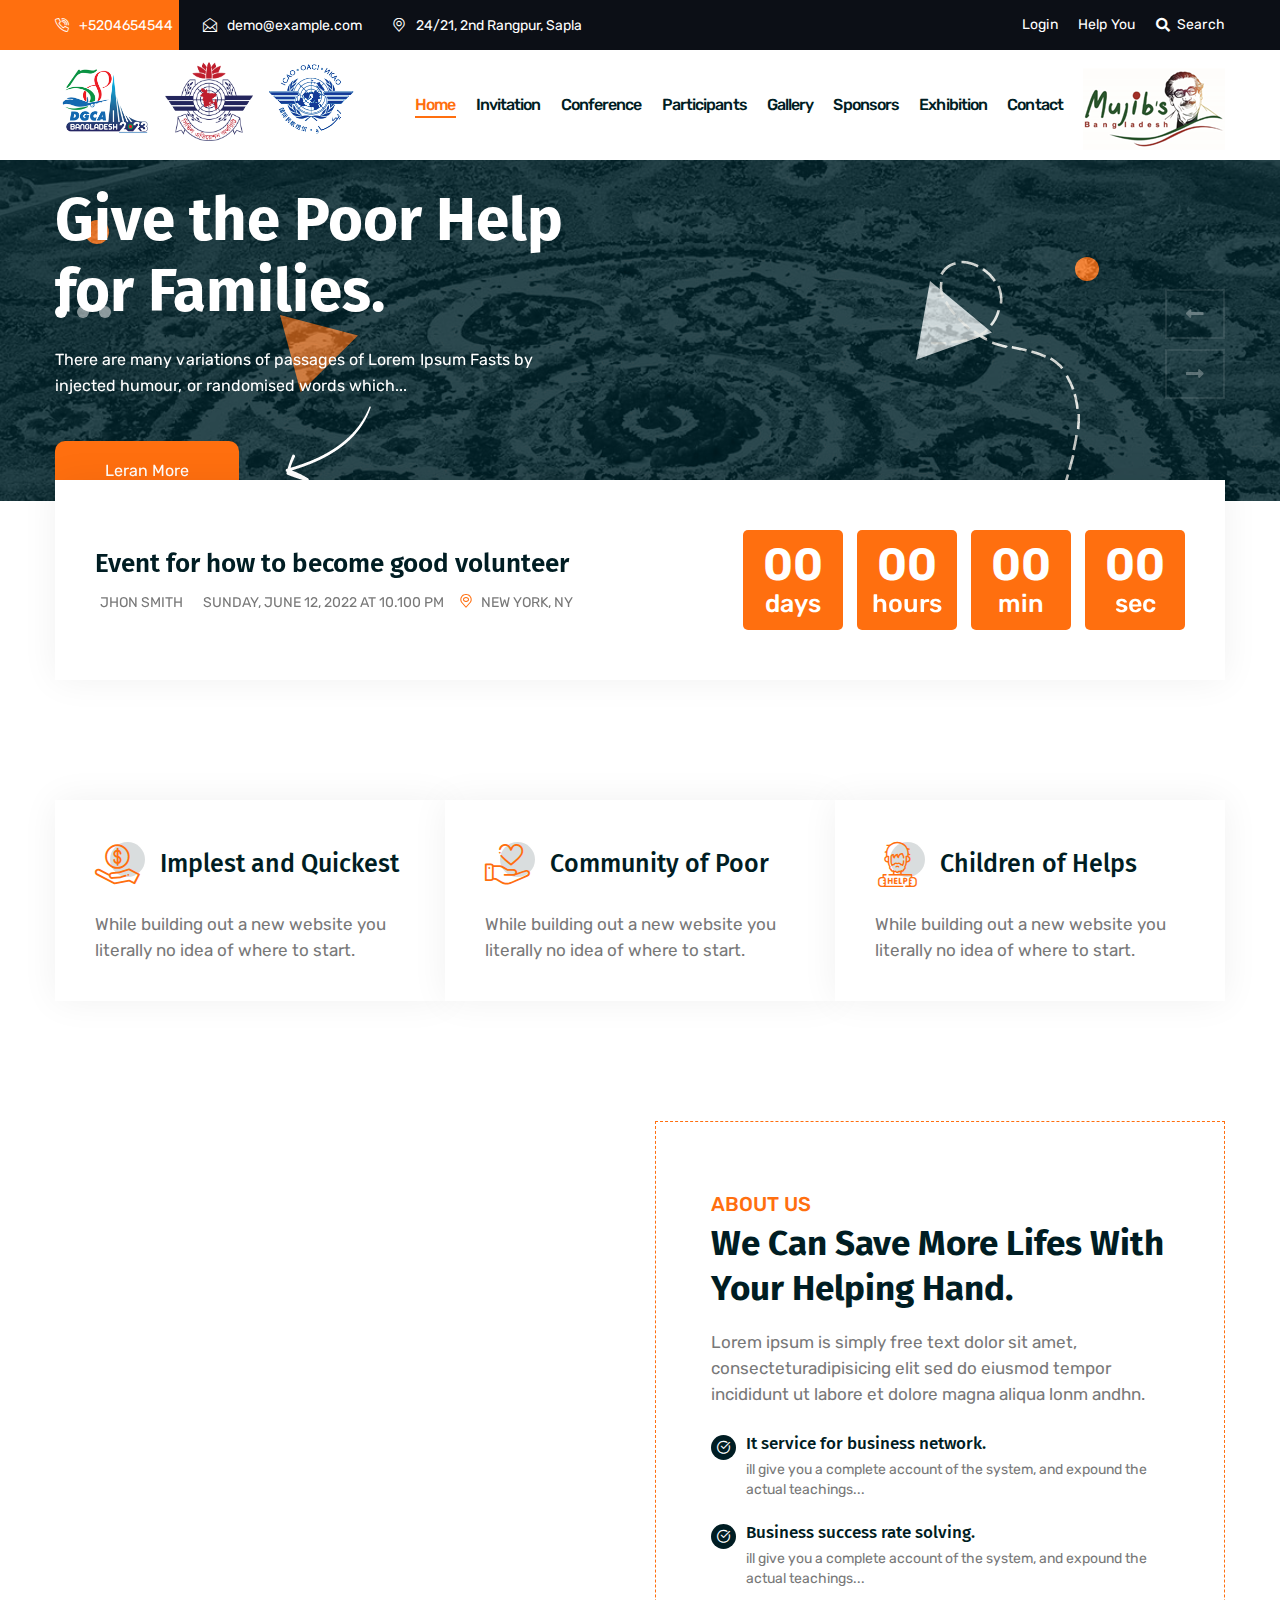
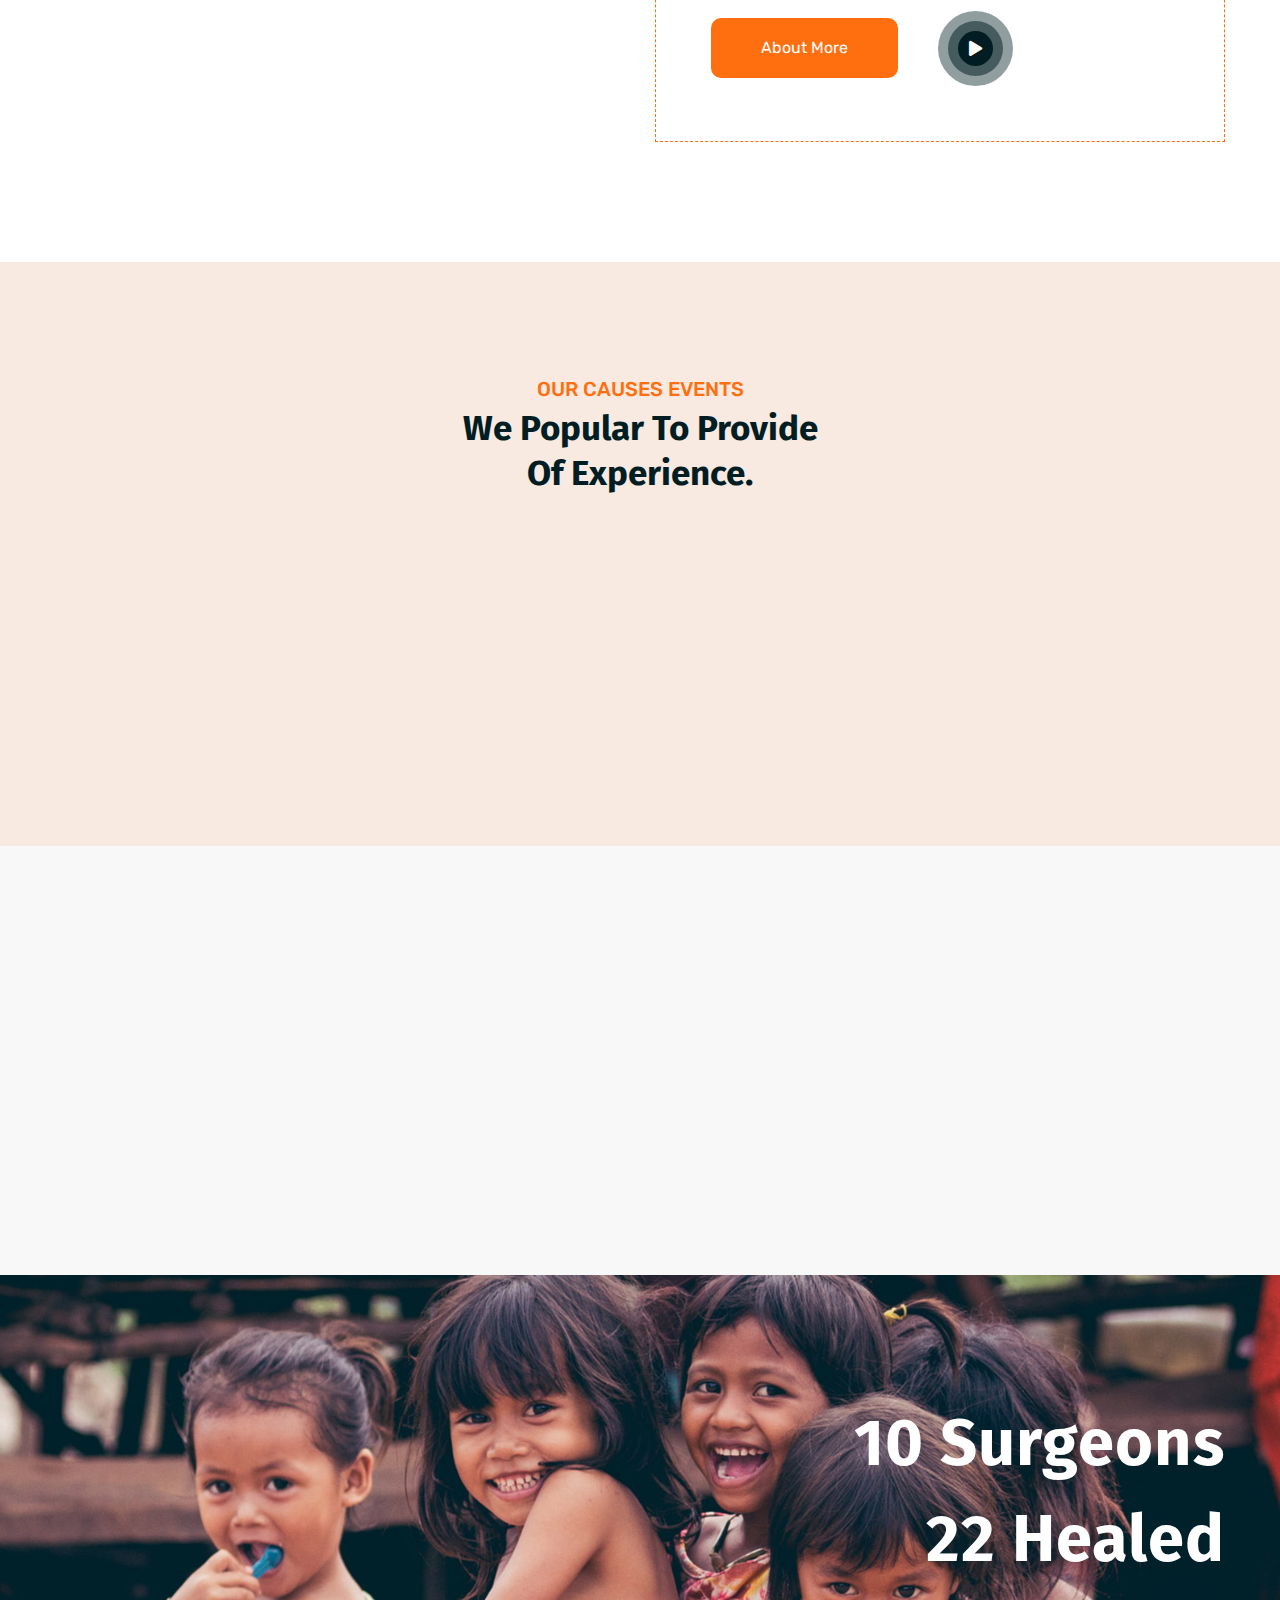
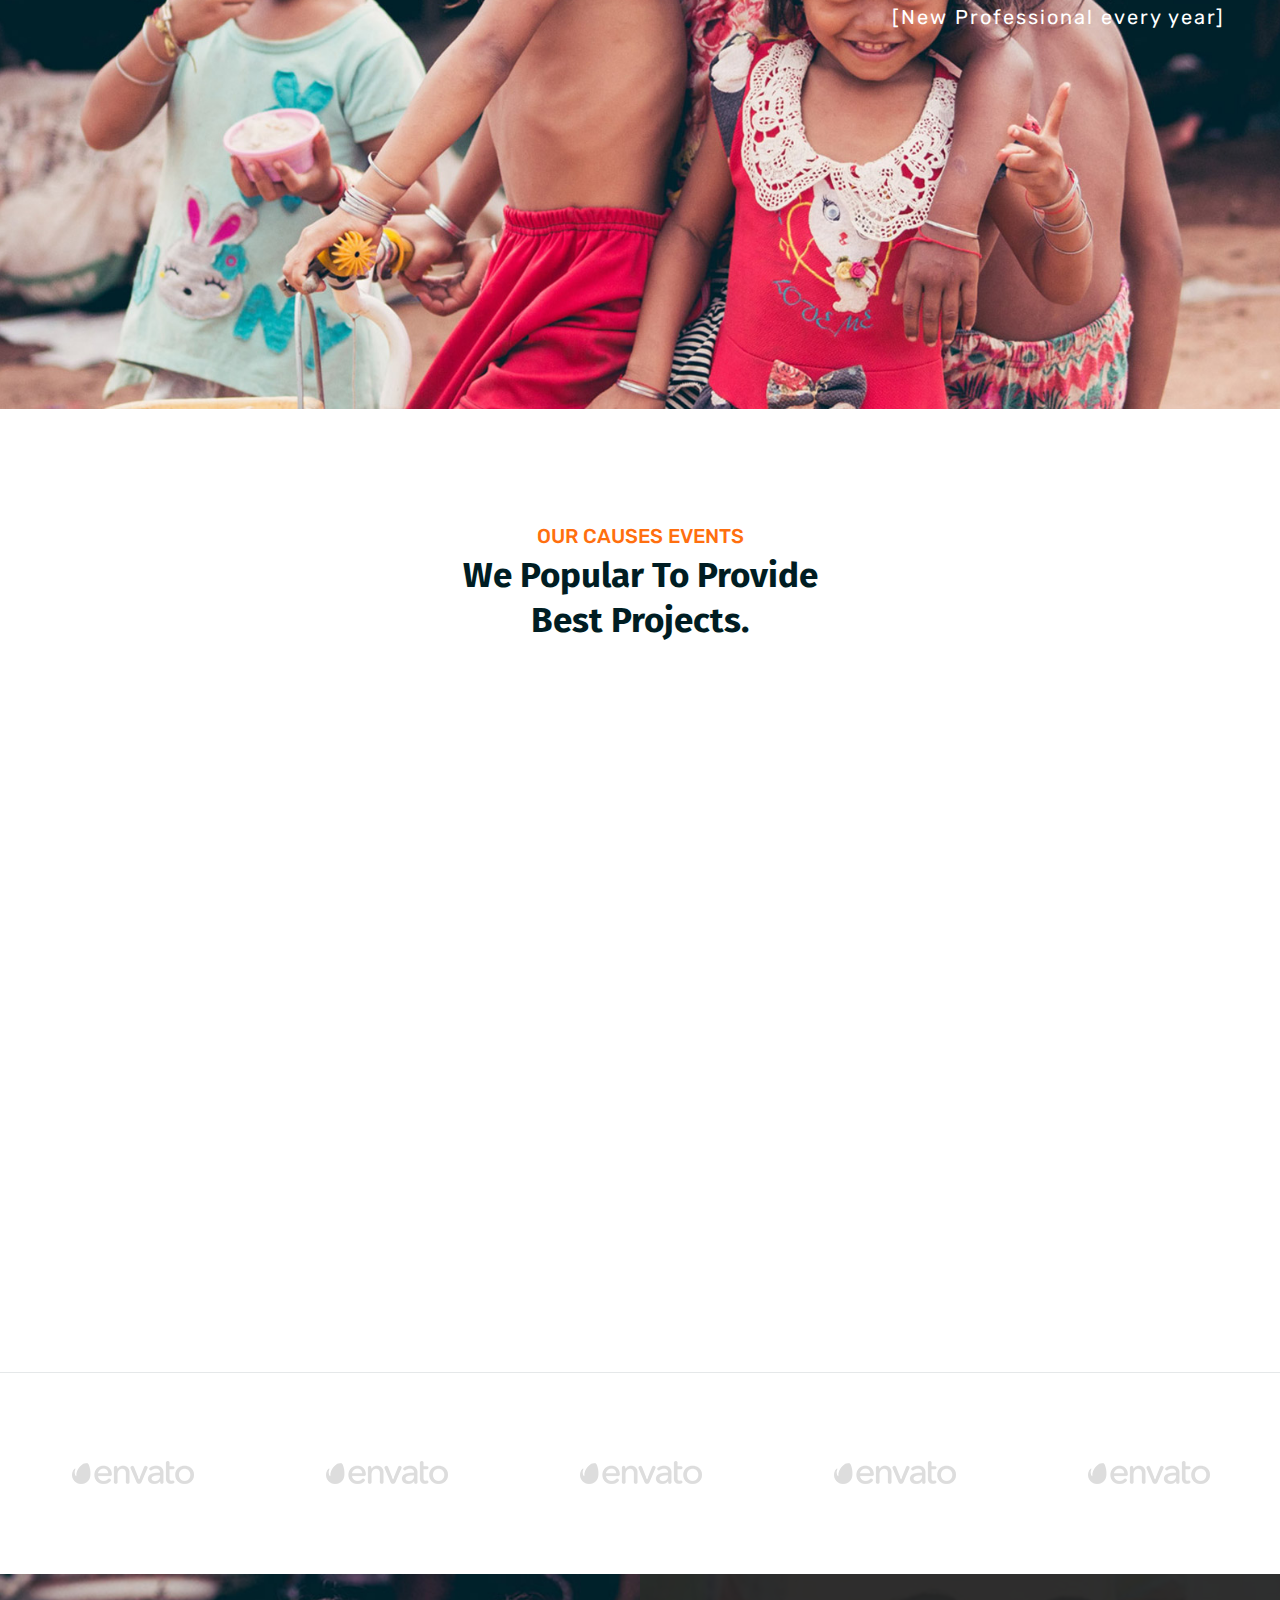
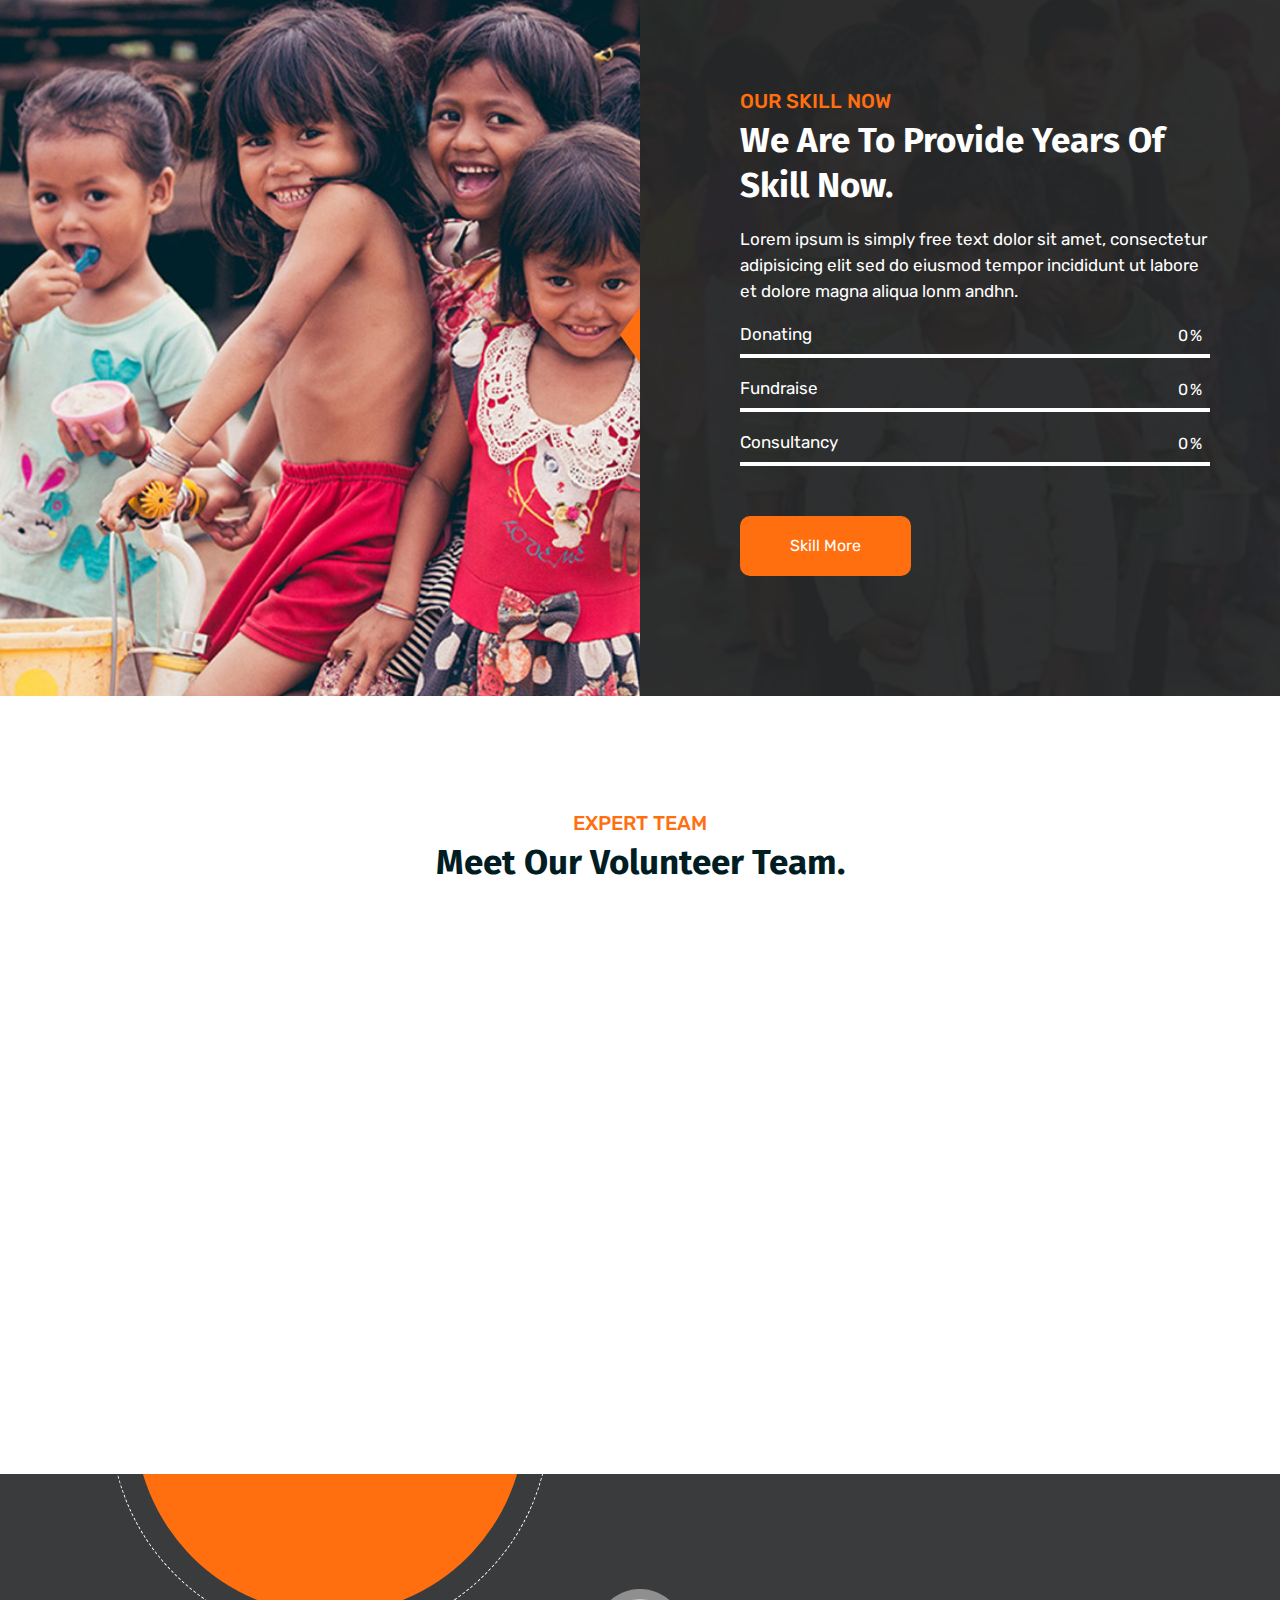
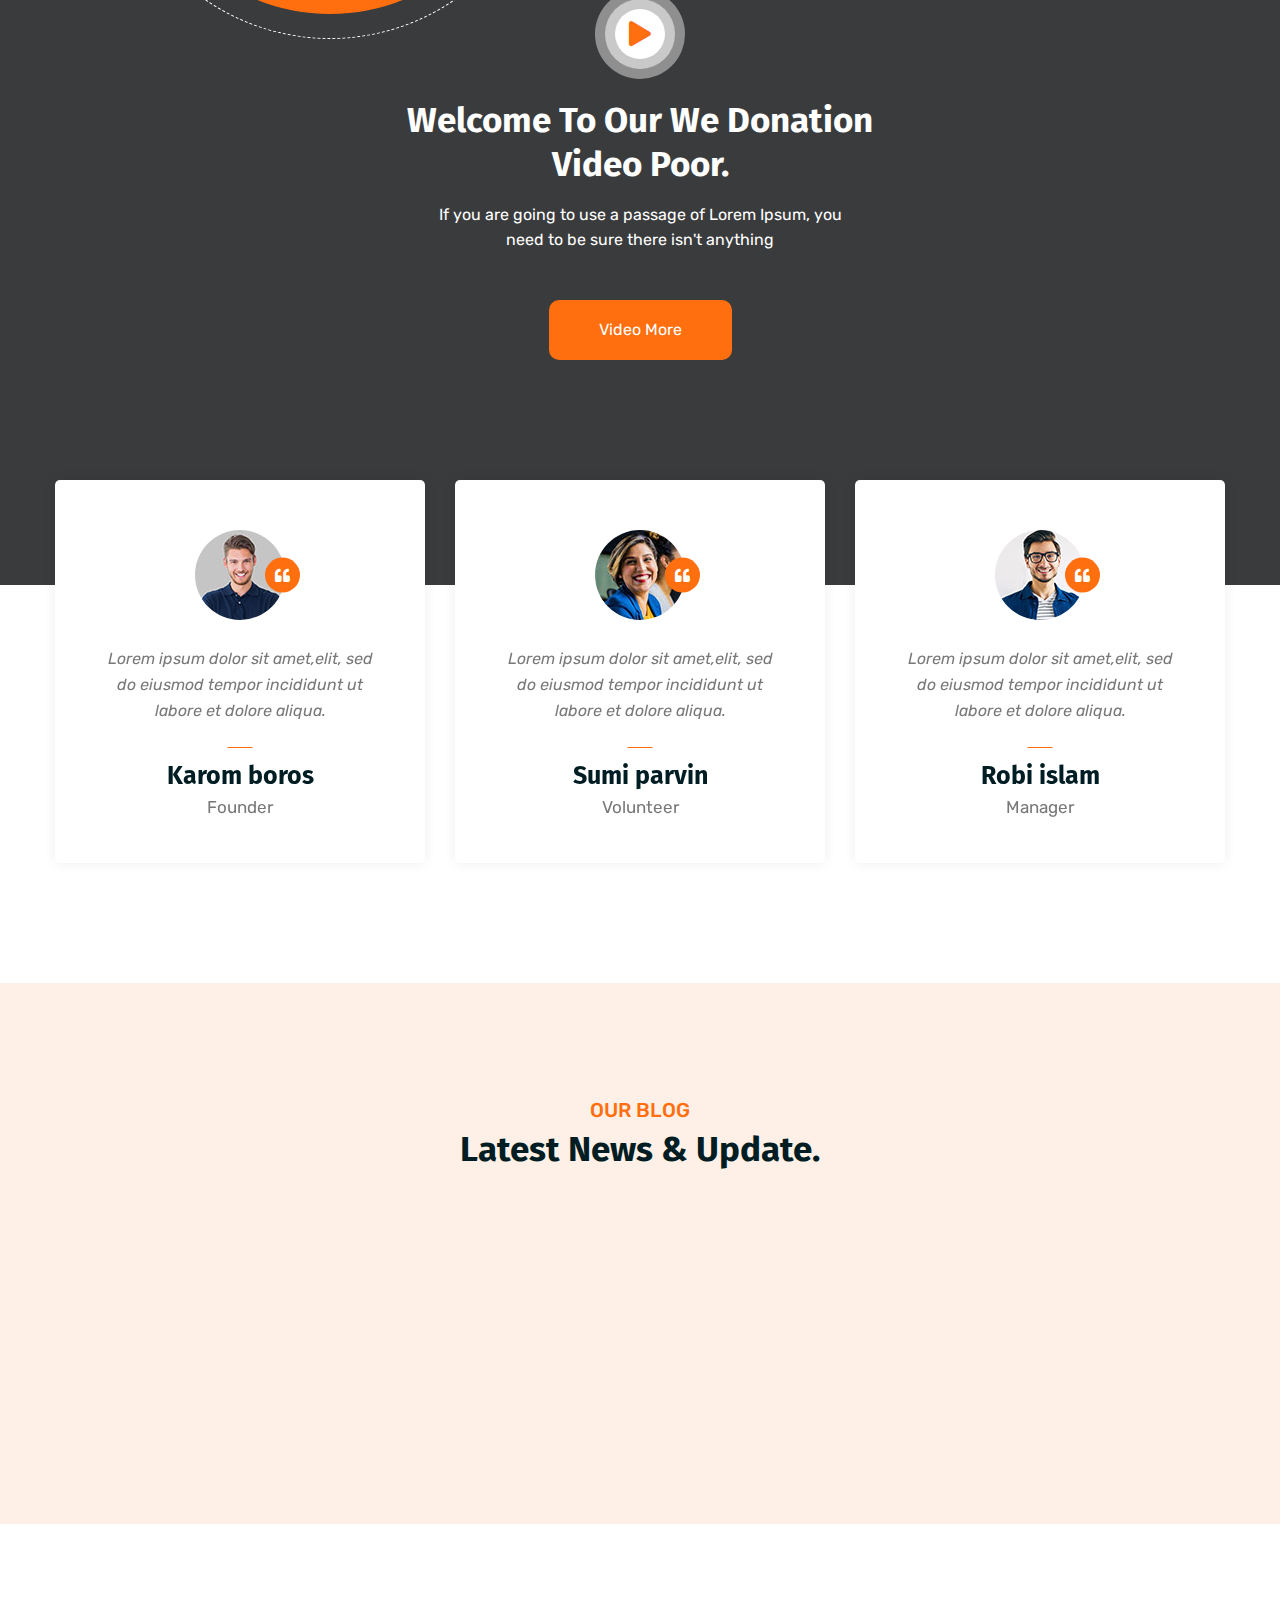
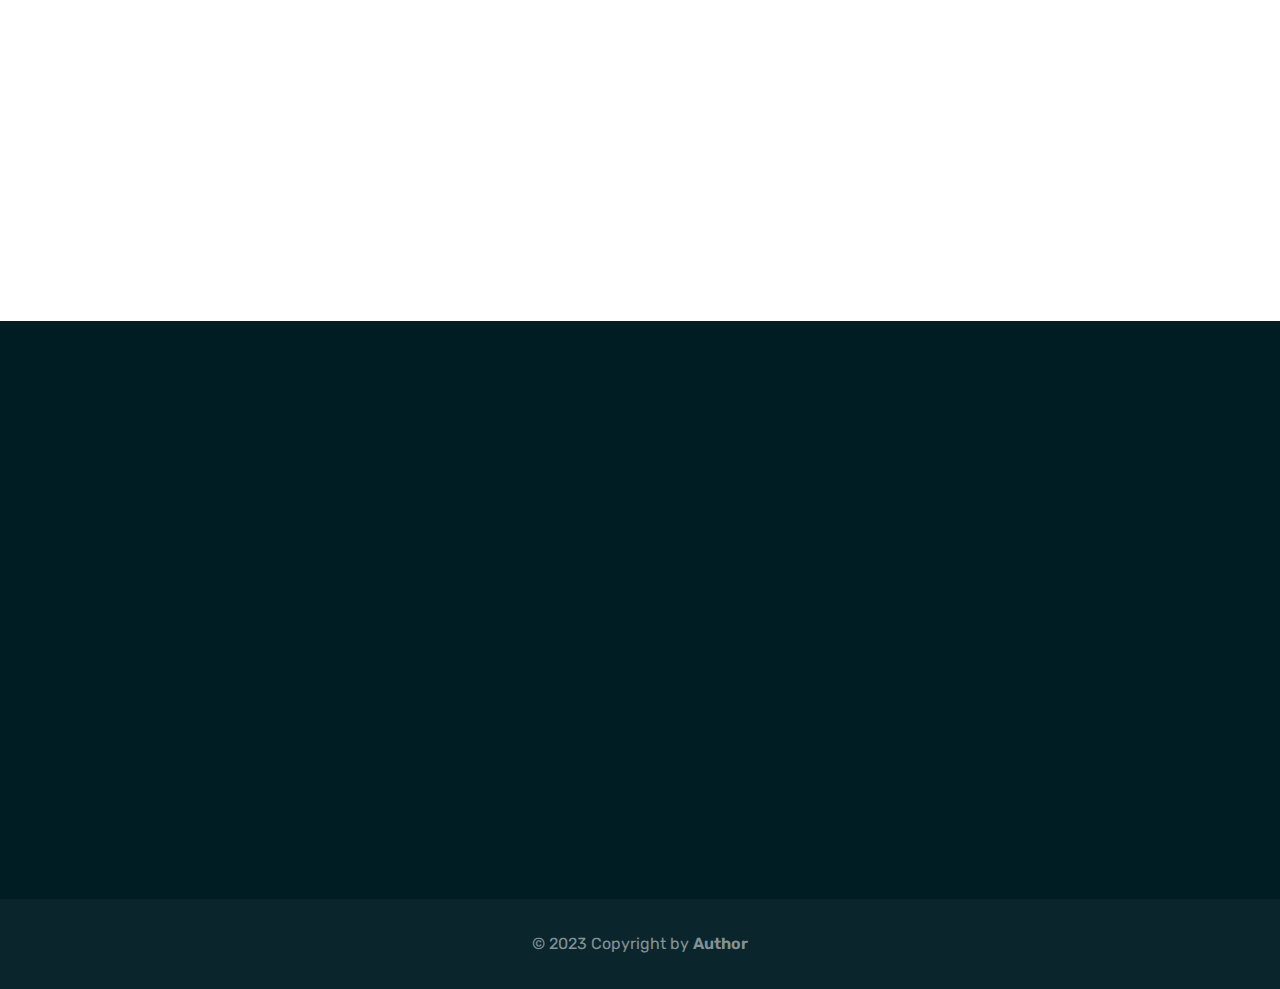
==== index.html @ b06b4f27 "this work is dgca57" ====
<!DOCTYPE html>
<html lang="en">

<head>
    <meta charset="UTF-8" />
    <meta name="viewport" content="width=device-width, initial-scale=1.0" />
    <title> New Template</title>
    <!-- favicons Icons -->
    <link rel="apple-touch-icon" sizes="180x180" href="assets/images/favicons/apple-touch-icon.png" />
    <link rel="icon" type="image/png" sizes="32x32" href="assets/images/favicons/favicon-32x32.png" />
    <link rel="icon" type="image/png" sizes="16x16" href="assets/images/favicons/favicon-16x16.png" />
    <link rel="manifest" href="assets/images/favicons/site.webmanifest" />
    <meta name="description" content="Sopot HTML Template For Charity" />

    <!-- fonts -->
    <link
        href="https://fonts.googleapis.com/css2?family=Rubik:ital,wght@0,300;0,400;0,500;0,600;0,700;0,800;0,900;1,300;1,400;1,500;1,600;1,700;1,800;1,900&display=swap"
        rel="stylesheet">

    <link
        href="https://fonts.googleapis.com/css2?family=Fira+Sans:ital,wght@0,100;0,200;0,300;0,400;0,500;0,600;0,700;0,800;0,900;1,100;1,200;1,300;1,400;1,500;1,600;1,700;1,800;1,900&display=swap"
        rel="stylesheet">

        

    <link rel="stylesheet" href="assets/vendors/bootstrap/css/bootstrap.min.css" />
    <link rel="stylesheet" href="assets/vendors/animate/animate.min.css" />
    <link rel="stylesheet" href="assets/vendors/animate/custom-animate.css" />
    <link rel="stylesheet" href="assets/vendors/fontawesome/css/all.min.css" />
    <link rel="stylesheet" href="assets/vendors/jarallax/jarallax.css" />
    <link rel="stylesheet" href="assets/vendors/jquery-magnific-popup/jquery.magnific-popup.css" />
    <link rel="stylesheet" href="assets/vendors/nouislider/nouislider.min.css" />
    <link rel="stylesheet" href="assets/vendors/nouislider/nouislider.pips.css" />
    <link rel="stylesheet" href="assets/vendors/odometer/odometer.min.css" />
    <link rel="stylesheet" href="assets/vendors/swiper/swiper.min.css" />
    <link rel="stylesheet" href="assets/vendors/sopot-icons/style.css">
    <link rel="stylesheet" href="assets/vendors/tiny-slider/tiny-slider.min.css" />
    <link rel="stylesheet" href="assets/vendors/reey-font/stylesheet.css" />
    <link rel="stylesheet" href="assets/vendors/owl-carousel/owl.carousel.min.css" />
    <link rel="stylesheet" href="assets/vendors/owl-carousel/owl.theme.default.min.css" />
    <link rel="stylesheet" href="assets/vendors/bxslider/jquery.bxslider.css" />
    <link rel="stylesheet" href="assets/vendors/bootstrap-select/css/bootstrap-select.min.css" />
    <link rel="stylesheet" href="assets/vendors/vegas/vegas.min.css" />
    <link rel="stylesheet" href="assets/vendors/jquery-ui/jquery-ui.css" />
    <link rel="stylesheet" href="assets/vendors/timepicker/timePicker.css" />

    <!-- template styles -->
    <link rel="stylesheet" href="assets/css/sopot.css" />
    <link rel="stylesheet" href="assets/css/sopot-responsive.css" />
</head>

<body>
    <div class="preloader">
        <img class="preloader__image" width="60" src="assets/images/loader.png" alt="" />
    </div>
    <!-- /.preloader -->
    <div class="page-wrapper">
        <header class="main-header clearfix">
            <div class="main-header__top clearfix">
                <div class="container clearfix">
                    <div class="main-header__top-inner clearfix">
                        <div class="main-header__top-left">
                            <ul class="list-unstyled main-header__top-address">
                                <li>
                                    <div class="icon">
                                        <span class="icon-call"></span>
                                    </div>
                                    <div class="text">
                                        <p><a href="tel:5204654544">+5204654544</a></p>
                                    </div>
                                </li>
                                <li>
                                    <div class="icon">
                                        <span class="icon-envelope"></span>
                                    </div>
                                    <div class="text">
                                        <p><a href="mailto:demo@example.com">demo@example.com</a></p>
                                    </div>
                                </li>
                                <li>
                                    <div class="icon">
                                        <span class="icon-place"></span>
                                    </div>
                                    <div class="text">
                                        <p>24/21, 2nd Rangpur, Sapla</p>
                                    </div>
                                </li>
                            </ul>
                        </div>
                        <div class="main-header__top-right">
                            <ul class="list-unstyled main-header__top-right-content">
                                <li><a href="#">Login</a></li>
                                <li><a href="#">Help You</a></li>
                                <li><a href="#" class="search-toggler"> <i class="fa fa-search"></i> Search</a></li>
                            </ul>
                        </div>
                    </div>
                </div>
            </div>
            <nav class="main-menu clearfix">
                <div class="container clearfix">
                    <div class="main-menu-wrapper clearfix">
                        <div class="main-menu-wrapper__left">
                            <div class="main-menu-wrapper__logo">
                                <a href="index.html"><img src="assets/images-2/logo/logo-dgca.png" alt=""></a>
                                <a href="index.html"><img src="assets/images-2/logo/caab-logo-dgca.png" alt=""></a>
                                <a href="index.html"><img src="assets/images-2/logo/icao-logo-dgca.png" alt=""></a>
                            </div>
                        </div>
                        <div class="main-menu-wrapper__right">
                            <div class="main-menu-wrapper__main-menu custom-menu-dgca">
                                <a href="#" class="mobile-nav__toggler"><i class="fa fa-bars"></i></a>
                                <ul class="main-menu__list">
                                    <li class="dropdown current">
                                        <a href="index.html">Home</a>
                                    </li>
                                    <li><a href="about.html">Invitation</a></li>
                                    <li class="dropdown">
                                        <a href="#">Conference</a>
                                        <ul>
                                            <li><a href="#">Conference Bulettin</a></li>
                                            <li><a href="#">Agenda</a></li>
                                            <li><a href="#">Order of Business</a></li>
                                            <li><a href="#">Discussion Paper</a>
                                                <ul>
                                                    <li><a href="#">Discussion Paper Template</a></li>
                                                    <li><a href="#">Discussion Paper Submission</a></li>
                                                    <li><a href="#">Others</a></li>
                                                </ul>
                                            </li>
                                            <li><a href="#">Information Paper</a></li>
                                            <li><a href="#">uidence on Preparation of Paper</a></li>
                                            <li><a href="#">Side Meeting</a></li>
                                            <li><a href="#">Conference Action Items</a></li>
                                            <li><a href="#">Final Report</a></li>
                                        </ul>
                                    </li>
                                    <li class="dropdown">
                                        <a href="#">Participants</a>
                                        <ul>
                                            <li><a href="#">Registration</a></li>
                                            <li><a href="#">Visa Information</a></li>
                                            <li><a href="#">Venue</a></li>
                                            <li><a href="#">Hotels</a></li>
                                            <li><a href="#">Airline and Ticket Discounts</a></li>
                                            <li><a href="#">Accompanying Person's Programme</a></li>
                                            <li><a href="#">Transportation Schedule</a></li>
                                            <li><a href="#">Excursion Day</a></li>
                                            <li><a href="#">About Bangladesh</a></li>
                                        </ul>
                                    </li>
                                    <li>
                                        <a href="events.html">Gallery</a>
                                    </li>
                                    <li class="dropdown">
                                        <a href="#">Sponsors</a>
                                        <ul>
                                            <li><a href="#">Sponsorship Benefits</a></li>
                                            <li><a href="#">Acknowledgement</a></li>
                                        </ul>
                                    </li>
                                    <li class="dropdown">
                                        <a href="#">Exhibition</a>
                                        <ul>
                                            <li><a href="#">Vendor Agreement</a></li>
                                            <li><a href="#">Exhibition Services</a></li>
                                            <li><a href="#">Acknowledgement</a></li>
                                            <li><a href="#">Updated Floor Plan</a></li>
                                        </ul>
                                    </li>
                                    <li><a href="contact.html">Contact</a></li>
                                </ul>
                            </div>
                            <a href="#"><img src="assets/images-2/logo/mujib_100-142X100.png" alt="Mujib-Image"></a>
                            <!-- <a href="donate-now.html" class="thm-btn main-header__btn">Donate Now</a> -->
                        </div>
                    </div>
                </div>
            </nav>
        </header>

        <div class="stricky-header stricked-menu main-menu">
            <div class="sticky-header__content"></div><!-- /.sticky-header__content -->
        </div><!-- /.stricky-header -->

        <!--Main Slider Start-->
        <section class="main-slider">
            <div class="swiper-container thm-swiper__slider" data-swiper-options='{"slidesPerView": 1, "loop": true,
                "effect": "fade",
                "pagination": {
                    "el": "#main-slider-pagination",
                    "type": "bullets",
                    "clickable": true
                },
                "navigation": {
                    "nextEl": "#main-slider__swiper-button-next",
                    "prevEl": "#main-slider__swiper-button-prev"
                },
                "autoplay": {
                    "delay": 5000
                }}'>

                <div class="swiper-wrapper">

                    <!--Start Swiper Slide Single-->
                    <div class="swiper-slide">
                        <!-- <div class="image-layer"
                            style="background-image: url(assets/images/backgrounds/main-slider-1-1.jpg);">
                        </div> -->
                        <div class="image-layer"
                            style="background-image: url(assets/images-2/backgrounds/sbg1.jpg);">
                        </div>
                        <div class="main-slider-shape-1"></div>
                        <div class="main-slider-shape-2"></div>
                        <div class="main-slider-shape-3 zoominout"></div>
                        <div class="main-slider-shape-4 zoominout-2"></div>
                        <div class="main-slider-shape-5">
                            <img src="assets/images/shapes/main-slider-shape-5.png" alt="">
                        </div>
                        <div class="container">
                            <div class="row">
                                <div class="col-xl-7">
                                    <div class="main-slider__content">
                                        <h2>Give the <span>Poor</span> Help <br> for Families.</h2>
                                        <p>There are many variations of passages of Lorem Ipsum Fasts by <br> injected
                                            humour, or randomised words which... </p>
                                        <a href="about.html" class="thm-btn main-slider__btn">Leran More</a>
                                        <div class="main-slider-arrow">
                                            <img src="assets/images/shapes/main-slider-shape-1.png" class="float-bob-x"
                                                alt="">
                                        </div>
                                    </div>
                                </div>
                            </div>
                        </div>
                    </div>
                    <!--End Swiper Slide Single-->

                    <!--Start Swiper Slide Single-->
                    <div class="swiper-slide">
                        <!-- <div class="image-layer"
                            style="background-image: url(assets/images/backgrounds/main-slider-1-2.jpg);">
                        </div> -->
                        <div class="image-layer"
                            style="background-image: url(assets/images-2/backgrounds/sbg2.jpg);">
                        </div>
                        <div class="main-slider-shape-1"></div>
                        <div class="main-slider-shape-2"></div>
                        <div class="main-slider-shape-3 zoominout"></div>
                        <div class="main-slider-shape-4 zoominout-2"></div>
                        <div class="main-slider-shape-5">
                            <img src="assets/images/shapes/main-slider-shape-5.png" alt="">
                        </div>
                        <div class="container">
                            <div class="row">
                                <div class="col-xl-7">
                                    <div class="main-slider__content">
                                        <h2>Lets <span>Chenge</span> The World <br> With Humanity.</h2>
                                        <p>There are many variations of passages of Lorem Ipsum Fasts by <br> injected
                                            humour, or randomised words which... </p>
                                        <a href="about.html" class="thm-btn main-slider__btn">Leran More</a>
                                        <div class="main-slider-arrow">
                                            <img src="assets/images/shapes/main-slider-shape-1.png" class="float-bob-x"
                                                alt="">
                                        </div>
                                    </div>
                                </div>
                            </div>
                        </div>
                    </div>
                    <!--End Swiper Slide Single-->

                    <!--Start Swiper Slide Single-->
                    <div class="swiper-slide">
                        <!-- <div class="image-layer"
                            style="background-image: url(assets/images/backgrounds/main-slider-1-3.jpg);">
                        </div> -->
                        <div class="image-layer"
                            style="background-image: url(assets/images-2/backgrounds/sbg3.jpg);">
                        </div>
                        <div class="main-slider-shape-1"></div>
                        <div class="main-slider-shape-2"></div>
                        <div class="main-slider-shape-3 zoominout"></div>
                        <div class="main-slider-shape-4 zoominout-2"></div>
                        <div class="main-slider-shape-5">
                            <img src="assets/images/shapes/main-slider-shape-5.png" alt="">
                        </div>
                        <div class="container">
                            <div class="row">
                                <div class="col-xl-7">
                                    <div class="main-slider__content">
                                        <h2>Give the <span>Poor</span> Help <br> for Families.</h2>
                                        <p>There are many variations of passages of Lorem Ipsum Fasts by <br> injected
                                            humour, or randomised words which... </p>
                                        <a href="about.html" class="thm-btn main-slider__btn">Leran More</a>
                                        <div class="main-slider-arrow">
                                            <img src="assets/images/shapes/main-slider-shape-1.png" class="float-bob-x"
                                                alt="">
                                        </div>
                                    </div>
                                </div>
                            </div>
                        </div>
                    </div>
                    <!--End Swiper Slide Single-->

                </div>

                <div class="swiper-pagination" id="main-slider-pagination"></div>

                <div class="main-slider__nav">
                    <div class="swiper-button-prev" id="main-slider__swiper-button-next">
                        <i class="fa fa-long-arrow-alt-left"></i>
                    </div>
                    <div class="swiper-button-next" id="main-slider__swiper-button-prev">
                        <i class="fa fa-long-arrow-alt-right"></i>
                    </div>
                </div>

            </div>
        </section>
        <!--Main Slider End-->


        <!--Up Comming Events Start-->
        <section class="up-comming-events">
            <div class="container">
                <div class="row">
                    <div class="col-xl-12">
                        <div class="up-comming-events__inner wow fadeInUp" data-wow-delay="100ms">
                            <div class="row">
                                <div class="col-xl-6">
                                    <div class="up-comming-events__left">
                                        <div class="up-comming-events__content">
                                            <h3 class="up-comming-events__title">Event for how to become good volunteer
                                            </h3>
                                            <ul class="list-unstyled up-comming-events__details">
                                                <li>
                                                    <p> <span class="icon-user"></span> Jhon Smith</p>
                                                </li>
                                                <li>
                                                    <p> <span class="icon-calendar-1"></span> Sunday, June 12, 2022 at
                                                        10.100 pm
                                                    </p>
                                                </li>
                                                <li>
                                                    <p> <span class="icon-place"></span> New York, NY</p>
                                                </li>
                                            </ul>
                                        </div>
                                    </div>
                                </div>
                                <div class="col-xl-6">
                                    <div class="up-comming-events__right">
                                        <div class="timer-box">
                                            <div class="countdown-timer">
                                                <div class="default-coundown">
                                                    <div class="box">
                                                        <div class="countdown time-countdown-two"
                                                            data-countdown-time="2023/03/01">
                                                        </div>
                                                    </div>
                                                </div>
                                            </div>
                                        </div>
                                    </div>
                                </div>
                            </div>
                        </div>
                    </div>
                </div>
            </div>
        </section>
        <!--Up Comming Events End-->

        <!--Feature One Start-->
        <section class="feature-one">
            <div class="container">
                <div class="row">

                    <div class="col-xl-4 col-lg-4 wow fadeInLeft" data-wow-delay="100ms">
                        <!--Feature One Single-->
                        <div class="feature-one__single">
                            <div class="feature-one__top">
                                <div class="feature-one__icon">
                                    <span class="icon-donation-1"></span>
                                </div>
                                <h3 class="feature-one__title"><a href="about.html">Implest and Quickest</a></h3>
                            </div>
                            <p class="feature-one__text">While building out a new website you
                                literally no idea of where to start.</p>
                        </div>
                    </div>

                    <div class="col-xl-4 col-lg-4 wow fadeInUp" data-wow-delay="200ms">
                        <!--Feature One Single-->
                        <div class="feature-one__single">
                            <div class="feature-one__top">
                                <div class="feature-one__icon">
                                    <span class="icon-heart"></span>
                                </div>
                                <h3 class="feature-one__title"><a href="about.html">Community of Poor</a></h3>
                            </div>
                            <p class="feature-one__text">While building out a new website you
                                literally no idea of where to start.</p>
                        </div>
                    </div>

                    <div class="col-xl-4 col-lg-4 wow fadeInRight" data-wow-delay="300ms">
                        <!--Feature One Single-->
                        <div class="feature-one__single">
                            <div class="feature-one__top">
                                <div class="feature-one__icon">
                                    <span class="icon-help"></span>
                                </div>
                                <h3 class="feature-one__title"><a href="about.html">Children of Helps</a></h3>
                            </div>
                            <p class="feature-one__text">While building out a new website you
                                literally no idea of where to start.</p>
                        </div>
                    </div>

                </div>
            </div>
        </section>
        <!--Feature One Start-->

        <!--About One Start-->
        <section class="about-one">
            <div class="container">
                <div class="row">
                    <div class="col-xl-6">
                        <div class="about-one__left wow slideInLeft" data-wow-delay="100ms" data-wow-duration="2500ms">
                            <div class="about-one__img-box">
                                <div class="about-one__img">
                                    <img src="assets/images/resources/about-one-img-1.jpg" alt="">
                                </div>
                                <div class="about-one__small-img wow zoomIn animated animated" data-wow-delay="500ms"
                                    data-wow-duration="2500ms">
                                    <img src="assets/images/resources/about-one-small-img.jpg" alt="">
                                </div>
                            </div>
                        </div>
                    </div>
                    <div class="col-xl-6">
                        <div class="about-one__right">
                            <div class="about-one__right-content">
                                <div class="section-title text-left">
                                    <span class="section-title__tagline">About Us</span>
                                    <h2 class="section-title__title">We Can Save More Lifes With Your Helping Hand.</h2>
                                </div>
                                <p class="about-one__text">Lorem ipsum is simply free text dolor sit amet,
                                    consecteturadipisicing elit sed do eiusmod tempor incididunt ut labore et dolore
                                    magna aliqua lonm andhn.</p>
                                <ul class="list-unstyled about-one__points">
                                    <li>
                                        <div class="icon">
                                            <span class="icon-comment"></span>
                                        </div>
                                        <div class="text">
                                            <h4>It service for business network.</h4>
                                            <p>ill give you a complete account of the system, and
                                                expound the actual teachings...</p>
                                        </div>
                                    </li>
                                    <li>
                                        <div class="icon">
                                            <span class="icon-comment"></span>
                                        </div>
                                        <div class="text">
                                            <h4>Business success rate solving.</h4>
                                            <p>ill give you a complete account of the system, and
                                                expound the actual teachings...</p>
                                        </div>
                                    </li>
                                </ul>
                                <div class="about-one__bottom-video-box">
                                    <div class="about-one__btn-box">
                                        <a href="about.html" class="thm-btn about-one__btn">About More</a>
                                    </div>
                                    <div class="about-one__video-link">
                                        <a href="https://www.youtube.com/watch?v=Get7rqXYrbQ" class="video-popup">
                                            <div class="about-one__video-icon">
                                                <span class="fa fa-play"></span>
                                                <i class="ripple"></i>
                                            </div>
                                        </a>
                                    </div>
                                </div>
                            </div>
                        </div>
                    </div>
                </div>
            </div>
        </section>
        <!--About One End-->

        <!--Causes One Start-->
        <section class="causes-one">
            <div class="container">
                <div class="section-title text-center">
                    <span class="section-title__tagline">Our Causes Events</span>
                    <h2 class="section-title__title">We Popular To Provide <br> Of Experience.</h2>
                </div>
                <div class="row">

                    <div class="col-xl-4 col-lg-4 wow fadeInUp" data-wow-delay="100ms">
                        <!--Causes One Single-->
                        <div class="causes-one__single">
                            <div class="causes-one__img">
                                <img src="assets/images/resources/causes-1-1.jpg" alt="">
                            </div>
                            <div class="causes-one__content-box">
                                <div class="causes-one__donate-btn-box">
                                    <a href="donate-now.html" class="thm-btn causes-one__donate-btn">Donate Now</a>
                                </div>
                                <div class="causes-one__content">
                                    <h3 class="causes-one__title"><a href="donation-details.html">Give African Child a
                                            Good Education.</a>
                                    </h3>
                                    <div class="causes-one__progress">
                                        <div class="bar">
                                            <div class="bar-inner count-bar" data-percent="75%">
                                                <div class="count-text">75%</div>
                                            </div>
                                        </div>
                                        <div class="causes-one__goals">
                                            <p><span>$25,270</span> Raised</p>
                                            <p><span>$30,000</span> Goal</p>
                                        </div>
                                    </div>
                                    <div class="causes-one__btn-box">
                                        <a href="donation-details.html" class="causes-one__read-more">Read More <span
                                                class="icon-plus-sign"></span></a>
                                    </div>
                                </div>
                                <div class="causes-one__bottom">
                                    <ul class="list-unstyled causes-one__list">
                                        <li>
                                            <div class="icon">
                                                <span class="icon-calendar"></span>
                                            </div>
                                            <div class="text">
                                                <p>25 Mar 2022</p>
                                            </div>
                                        </li>
                                        <li>
                                            <div class="icon">
                                                <span class="icon-back-in-time"></span>
                                            </div>
                                            <div class="text">
                                                <p>04:00 am / 06:00 am</p>
                                            </div>
                                        </li>
                                    </ul>
                                </div>
                            </div>
                        </div>
                    </div>

                    <div class="col-xl-4 col-lg-4 wow fadeInUp" data-wow-delay="200ms">
                        <!--Causes One Single-->
                        <div class="causes-one__single">
                            <div class="causes-one__img">
                                <img src="assets/images/resources/causes-1-2.jpg" alt="">
                            </div>
                            <div class="causes-one__content-box">
                                <div class="causes-one__donate-btn-box">
                                    <a href="donate-now.html" class="thm-btn causes-one__donate-btn">Donate Now</a>
                                </div>
                                <div class="causes-one__content">
                                    <h3 class="causes-one__title"><a href="donation-details.html">Raise Hand To The Poor
                                            Children Education.</a>
                                    </h3>
                                    <div class="causes-one__progress">
                                        <div class="bar">
                                            <div class="bar-inner count-bar" data-percent="65%">
                                                <div class="count-text">65%</div>
                                            </div>
                                        </div>
                                        <div class="causes-one__goals">
                                            <p><span>$25,270</span> Raised</p>
                                            <p><span>$30,000</span> Goal</p>
                                        </div>
                                    </div>
                                    <div class="causes-one__btn-box">
                                        <a href="donation-details.html" class="causes-one__read-more">Read More <span
                                                class="icon-plus-sign"></span></a>
                                    </div>
                                </div>
                                <div class="causes-one__bottom">
                                    <ul class="list-unstyled causes-one__list">
                                        <li>
                                            <div class="icon">
                                                <span class="icon-calendar"></span>
                                            </div>
                                            <div class="text">
                                                <p>25 Mar 2022</p>
                                            </div>
                                        </li>
                                        <li>
                                            <div class="icon">
                                                <span class="icon-back-in-time"></span>
                                            </div>
                                            <div class="text">
                                                <p>04:00 am / 06:00 am</p>
                                            </div>
                                        </li>
                                    </ul>
                                </div>
                            </div>
                        </div>
                    </div>

                    <div class="col-xl-4 col-lg-4 wow fadeInUp" data-wow-delay="300ms">
                        <!--Causes One Single-->
                        <div class="causes-one__single">
                            <div class="causes-one__img">
                                <img src="assets/images/resources/causes-1-3.jpg" alt="">
                            </div>
                            <div class="causes-one__content-box">
                                <div class="causes-one__donate-btn-box">
                                    <a href="donate-now.html" class="thm-btn causes-one__donate-btn">Donate Now</a>
                                </div>
                                <div class="causes-one__content">
                                    <h3 class="causes-one__title"><a href="donation-details.html">Children Education
                                            Needs For Change The World.</a>
                                    </h3>
                                    <div class="causes-one__progress">
                                        <div class="bar">
                                            <div class="bar-inner count-bar" data-percent="85%">
                                                <div class="count-text">85%</div>
                                            </div>
                                        </div>
                                        <div class="causes-one__goals">
                                            <p><span>$25,270</span> Raised</p>
                                            <p><span>$30,000</span> Goal</p>
                                        </div>
                                    </div>
                                    <div class="causes-one__btn-box">
                                        <a href="donation-details.html" class="causes-one__read-more">Read More <span
                                                class="icon-plus-sign"></span></a>
                                    </div>
                                </div>
                                <div class="causes-one__bottom">
                                    <ul class="list-unstyled causes-one__list">
                                        <li>
                                            <div class="icon">
                                                <span class="icon-calendar"></span>
                                            </div>
                                            <div class="text">
                                                <p>25 Mar 2022</p>
                                            </div>
                                        </li>
                                        <li>
                                            <div class="icon">
                                                <span class="icon-back-in-time"></span>
                                            </div>
                                            <div class="text">
                                                <p>04:00 am / 06:00 am</p>
                                            </div>
                                        </li>
                                    </ul>
                                </div>
                            </div>
                        </div>
                    </div>

                </div>
            </div>
        </section>
        <!--Causes One End-->


        <!--Support Us Start-->
        <section class="support-us">
            <div class="support-us-bg" style="background-image: url(assets/images/backgrounds/support-us-bg.jpg);">
            </div>
            <div class="container">
                <div class="row">
                    <div class="col-xl-6 col-lg-7">
                        <div class="support-us__left wow slideInLeft" data-wow-delay="100ms" data-wow-duration="2500ms">
                            <div class="support-us__content-box">
                                <h3 class="support-us__title">Support Us</h3>
                                <p class="support-us__text">Lorem ipsum dolor sit amet, consectetur nod adipisicing elit
                                    sed do eiusmod tempor</p>
                                <form id="support-us__donate-form" name="donate_form" action="#" method="post">
                                    <div class="custon-box">
                                        <input type="text" id="donate-amount-5" placeholder="Custom"
                                            name="donate-amount" />
                                        <div class="icon"><i class="fa fa-dollar-sign" aria-hidden="true"></i></div>
                                    </div>
                                    <ul class="list-unstyled support-us__donate-form-select-box">
                                        <li>
                                            <input type="radio" id="donate-amount-1" name="donate-amount" />
                                            <label for="donate-amount-1" data-amount="25">$25</label>
                                        </li>
                                        <li>
                                            <input type="radio" id="donate-amount-2" name="donate-amount"
                                                checked="checked" />
                                            <label for="donate-amount-2" data-amount="50">$50</label>
                                        </li>
                                        <li>
                                            <input type="radio" id="donate-amount-3" name="donate-amount" />
                                            <label for="donate-amount-3" data-amount="100">$100</label>
                                        </li>
                                        <li>
                                            <input type="radio" id="donate-amount-4" name="donate-amount" />
                                            <label for="donate-amount-4" data-amount="500">$500</label>
                                        </li>
                                    </ul>
                                    <div class="support-us-button-box text-center">
                                        <button class="thm-btn support-us__btn" type="submit">Donate Now</button>
                                    </div>
                                </form>
                            </div>
                        </div>
                    </div>
                    <div class="col-xl-6 col-lg-5">
                        <div class="support-us__right">
                            <div class="support-us__right-content">
                                <h3 class="support-us__right-content-title">10 Surgeons <br> 22 Healed</h3>
                                <p class="support-us__right-content-text">[New Professional every year]</p>
                            </div>
                        </div>
                    </div>
                </div>
            </div>
        </section>
        <!--Support Us End-->

        <!--Project One Start-->
        <section class="project-one">
            <div class="container">
                <div class="section-title text-center">
                    <span class="section-title__tagline">Our Causes Events</span>
                    <h2 class="section-title__title">We Popular To Provide <br> Best Projects.</h2>
                </div>
                <div class="row">
                    <div class="col-xl-4 col-lg-4 col-md-12 wow fadeInUp" data-wow-delay="100ms">
                        <!--Project One Single-->
                        <div class="project-one__single">
                            <div class="project-one__img">
                                <img src="assets/images/project/project-1-1.jpg" alt="">
                                <div class="project-one__content">
                                    <p class="project-one__sub-title">Our Best Projects</p>
                                    <h3 class="project-one__title"><a href="project-details.html">Event of Shares</a>
                                    </h3>
                                </div>
                            </div>
                        </div>
                    </div>
                    <div class="col-xl-4 col-lg-4 col-md-6 wow fadeInUp" data-wow-delay="200ms">
                        <!--Project One Single-->
                        <div class="project-one__single">
                            <div class="project-one__img">
                                <img src="assets/images/project/project-1-2.jpg" alt="">
                                <div class="project-one__content">
                                    <p class="project-one__sub-title">Our Best Projects</p>
                                    <h3 class="project-one__title"><a href="project-details.html">Provides them Poor</a>
                                    </h3>
                                </div>
                            </div>
                        </div>
                        <!--Project One Single-->
                        <div class="project-one__single">
                            <div class="project-one__img">
                                <img src="assets/images/project/project-1-3.jpg" alt="">
                                <div class="project-one__content">
                                    <p class="project-one__sub-title">Our Best Projects</p>
                                    <h3 class="project-one__title"><a href="project-details.html">Children of Poor</a>
                                    </h3>
                                </div>
                            </div>
                        </div>
                    </div>
                    <div class="col-xl-4 col-lg-4 col-md-6 wow fadeInUp" data-wow-delay="300ms">
                        <!--Project One Single-->
                        <div class="project-one__single">
                            <div class="project-one__img">
                                <img src="assets/images/project/project-1-4.jpg" alt="">
                                <div class="project-one__content">
                                    <p class="project-one__sub-title">Our Best Projects</p>
                                    <h3 class="project-one__title"><a href="project-details.html">History Of Tibet</a>
                                    </h3>
                                </div>
                            </div>
                        </div>
                        <!--Project One Single-->
                        <div class="project-one__single">
                            <div class="project-one__img">
                                <img src="assets/images/project/project-1-5.jpg" alt="">
                                <div class="project-one__content">
                                    <p class="project-one__sub-title">Our Best Projects</p>
                                    <h3 class="project-one__title"><a href="project-details.html">Drought
                                            Information</a>
                                    </h3>
                                </div>
                            </div>
                        </div>
                    </div>
                </div>
            </div>
        </section>
        <!--Project One End-->

        <!--Brand One Start-->
        <section class="brand-one">
            <div class="container">
                <div class="thm-swiper__slider swiper-container" data-swiper-options='{"spaceBetween": 100, "slidesPerView": 5, "autoplay": { "delay": 5000 }, "breakpoints": {
                    "0": {
                        "spaceBetween": 30,
                        "slidesPerView": 2
                    },
                    "375": {
                        "spaceBetween": 30,
                        "slidesPerView": 2
                    },
                    "575": {
                        "spaceBetween": 30,
                        "slidesPerView": 3
                    },
                    "767": {
                        "spaceBetween": 50,
                        "slidesPerView": 4
                    },
                    "991": {
                        "spaceBetween": 50,
                        "slidesPerView": 5
                    },
                    "1199": {
                        "spaceBetween": 100,
                        "slidesPerView": 5
                    }
                }}'>
                    <div class="swiper-wrapper">
                        <div class="swiper-slide">
                            <a href="#"><img src="assets/images/brand/brand-1-1.png" alt=""></a>
                            <div class="brand-one__overly">
                                <a href="#"><img src="assets/images/brand/overly-brand-1-1.png" alt=""></a>
                            </div>
                        </div><!-- /.swiper-slide -->
                        <div class="swiper-slide">
                            <a href="#"><img src="assets/images/brand/brand-1-2.png" alt=""></a>
                            <div class="brand-one__overly">
                                <a href="#"><img src="assets/images/brand/overly-brand-1-2.png" alt=""></a>
                            </div>
                        </div><!-- /.swiper-slide -->
                        <div class="swiper-slide">
                            <a href="#"><img src="assets/images/brand/brand-1-3.png" alt=""></a>
                            <div class="brand-one__overly">
                                <a href="#"><img src="assets/images/brand/overly-brand-1-3.png" alt=""></a>
                            </div>
                        </div><!-- /.swiper-slide -->
                        <div class="swiper-slide">
                            <a href="#"><img src="assets/images/brand/brand-1-4.png" alt=""></a>
                            <div class="brand-one__overly">
                                <a href="#"><img src="assets/images/brand/overly-brand-1-4.png" alt=""></a>
                            </div>
                        </div><!-- /.swiper-slide -->
                        <div class="swiper-slide">
                            <a href="#"><img src="assets/images/brand/brand-1-5.png" alt=""></a>
                            <div class="brand-one__overly">
                                <a href="#"><img src="assets/images/brand/overly-brand-1-5.png" alt=""></a>
                            </div>
                        </div><!-- /.swiper-slide -->
                        <div class="swiper-slide">
                            <a href="#"><img src="assets/images/brand/brand-1-1.png" alt=""></a>
                            <div class="brand-one__overly">
                                <a href="#"><img src="assets/images/brand/overly-brand-1-1.png" alt=""></a>
                            </div>
                        </div><!-- /.swiper-slide -->
                        <div class="swiper-slide">
                            <a href="#"><img src="assets/images/brand/brand-1-2.png" alt=""></a>
                            <div class="brand-one__overly">
                                <a href="#"><img src="assets/images/brand/overly-brand-1-2.png" alt=""></a>
                            </div>
                        </div><!-- /.swiper-slide -->
                        <div class="swiper-slide">
                            <a href="#"><img src="assets/images/brand/brand-1-3.png" alt=""></a>
                            <div class="brand-one__overly">
                                <a href="#"><img src="assets/images/brand/overly-brand-1-3.png" alt=""></a>
                            </div>
                        </div><!-- /.swiper-slide -->
                        <div class="swiper-slide">
                            <a href="#"><img src="assets/images/brand/brand-1-4.png" alt=""></a>
                            <div class="brand-one__overly">
                                <a href="#"><img src="assets/images/brand/overly-brand-1-4.png" alt=""></a>
                            </div>
                        </div><!-- /.swiper-slide -->
                        <div class="swiper-slide">
                            <a href="#"><img src="assets/images/brand/brand-1-5.png" alt=""></a>
                            <div class="brand-one__overly">
                                <a href="#"><img src="assets/images/brand/overly-brand-1-5.png" alt=""></a>
                            </div>
                        </div><!-- /.swiper-slide -->
                    </div>
                </div>
            </div>
        </section>
        <!--Brand One End-->

        <!--Skill One Start-->
        <section class="skill-one">
            <div class="skill-one__container">
                <div class="skill-one__left">
                    <div class="skill-one__bg"
                        style="background-image: url(assets/images/backgrounds/skill-one-left-bg.jpg);"></div>
                    <div class="skill-one__arrow-box">
                        <div class="skill-one__arrow-box-inner float-bob-x"></div>
                    </div>
                </div>
                <div class="skill-one__right">
                    <div class="skill-one__bg-two"
                        style="background-image: url(assets/images/backgrounds/skill-one-right-bg.jpg);"></div>
                    <div class="skill-one__content">
                        <div class="section-title text-left">
                            <span class="section-title__tagline">Our Skill Now</span>
                            <h2 class="section-title__title">We Are To Provide Years Of Skill Now.</h2>
                        </div>
                        <p class="skill-one__text">Lorem ipsum is simply free text dolor sit amet, consectetur
                            adipisicing elit sed do eiusmod tempor incididunt ut labore et dolore magna aliqua lonm
                            andhn.</p>
                        <div class="progress-levels">
                            <!--Skill Box-->
                            <div class="progress-box">
                                <div class="inner count-box">
                                    <div class="text">Donating</div>
                                    <div class="bar">
                                        <div class="bar-innner">
                                            <div class="skill-percent">
                                                <span class="count-text" data-speed="3000" data-stop="90">0</span>
                                                <span class="percent">%</span>
                                            </div>
                                            <div class="bar-fill" data-percent="90"></div>
                                        </div>
                                    </div>
                                </div>
                            </div>
                            <!--Skill Box-->
                            <div class="progress-box">
                                <div class="inner count-box">
                                    <div class="text">Fundraise</div>
                                    <div class="bar">
                                        <div class="bar-innner">
                                            <div class="skill-percent">
                                                <span class="count-text" data-speed="3000" data-stop="82">0</span>
                                                <span class="percent">%</span>
                                            </div>
                                            <div class="bar-fill" data-percent="82"></div>
                                        </div>
                                    </div>
                                </div>
                            </div>
                            <!--Skill Box-->
                            <div class="progress-box last-child">
                                <div class="inner count-box">
                                    <div class="text">Consultancy</div>
                                    <div class="bar">
                                        <div class="bar-innner">
                                            <div class="skill-percent">
                                                <span class="count-text" data-speed="3000" data-stop="88">0</span>
                                                <span class="percent">%</span>
                                            </div>
                                            <div class="bar-fill" data-percent="88"></div>
                                        </div>
                                    </div>
                                </div>
                            </div>
                        </div>
                        <a href="about.html" class="thm-btn skill-one__btn">Skill More</a>
                    </div>
                </div>
            </div>
        </section>
        <!--Skill One End-->

        <!--Team One Start-->
        <section class="team-one">
            <div class="container">
                <div class="section-title text-center">
                    <span class="section-title__tagline">Expert Team</span>
                    <h2 class="section-title__title">Meet Our Volunteer Team.</h2>
                </div>
                <div class="row">
                    <div class="col-xl-4 col-lg-4 wow fadeInLeft" data-wow-delay="100ms">
                        <!--Team One Single-->
                        <div class="team-one__single">
                            <div class="team-one__img">
                                <img src="assets/images/team/team-1-1.jpg" alt="">
                            </div>
                            <div class="team-one__content">
                                <h4 class="team-one__name"><a href="team-details.html">Kavin Martin</a></h4>
                                <p class="team-one__title">Ceo</p>
                                <div class="team-one__social">
                                    <a href="#"><i class="fab fa-twitter"></i></a>
                                    <a href="#"><i class="fab fa-facebook"></i></a>
                                    <a href="#"><i class="fab fa-pinterest-p"></i></a>
                                    <a href="#"><i class="fab fa-instagram"></i></a>
                                </div>
                            </div>
                        </div>
                    </div>
                    <div class="col-xl-4 col-lg-4 wow fadeInUp" data-wow-delay="200ms">
                        <!--Team One Single-->
                        <div class="team-one__single">
                            <div class="team-one__img">
                                <img src="assets/images/team/team-1-2.jpg" alt="">
                            </div>
                            <div class="team-one__content">
                                <h4 class="team-one__name"><a href="team-details.html">David Malan</a></h4>
                                <p class="team-one__title">Volunteer</p>
                                <div class="team-one__social">
                                    <a href="#"><i class="fab fa-twitter"></i></a>
                                    <a href="#"><i class="fab fa-facebook"></i></a>
                                    <a href="#"><i class="fab fa-pinterest-p"></i></a>
                                    <a href="#"><i class="fab fa-instagram"></i></a>
                                </div>
                            </div>
                        </div>
                    </div>
                    <div class="col-xl-4 col-lg-4 wow fadeInRight" data-wow-delay="300ms">
                        <!--Team One Single-->
                        <div class="team-one__single">
                            <div class="team-one__img">
                                <img src="assets/images/team/team-1-3.jpg" alt="">
                            </div>
                            <div class="team-one__content">
                                <h4 class="team-one__name"><a href="team-details.html">David Hardson</a></h4>
                                <p class="team-one__title">Team Leader</p>
                                <div class="team-one__social">
                                    <a href="#"><i class="fab fa-twitter"></i></a>
                                    <a href="#"><i class="fab fa-facebook"></i></a>
                                    <a href="#"><i class="fab fa-pinterest-p"></i></a>
                                    <a href="#"><i class="fab fa-instagram"></i></a>
                                </div>
                            </div>
                        </div>
                    </div>
                </div>
            </div>
        </section>
        <!--Team One End-->

        <!--video One Start-->
        <section class="video-one">
            <div class="video-one__content-box">
                <div class="video-one-shape sauare-mover"></div>
                <div class="video-one-bg jarallax" data-jarallax data-speed="0.2" data-imgPosition="50% 0%"
                    style="background-image: url(assets/images/backgrounds/video-one-bg.jpg);"></div>
                <div class="container">
                    <div class="video-one__inner">
                        <div class="video-one__video-link">
                            <a href="https://www.youtube.com/watch?v=Get7rqXYrbQ" class="video-popup">
                                <div class="video-one__video-icon">
                                    <span class="fa fa-play"></span>
                                    <i class="ripple"></i>
                                </div>
                            </a>
                        </div>
                        <h3 class="video-one__title">Welcome To Our We Donation <br> Video Poor.</h3>
                        <p class="video-one__text">If you are going to use a passage of Lorem Ipsum, you <br> need to be
                            sure there isn't anything </p>
                        <a href="about.html" class="thm-btn video-one__btn">Video More</a>
                    </div>
                </div>
            </div>
        </section>
        <!--video One End-->

        <!--Testimonial One End-->
        <section class="testimonial-one">
            <div class="container">
                <div class="owl-carousel owl-theme thm-owl__carousel testimonial-one__carousel" data-owl-options='{
                    "loop": true,
                    "autoplay": true,
                    "margin": 30,
                    "nav": false,
                    "dots": false,
                    "smartSpeed": 500,
                    "autoplayTimeout": 10000,
                    "navText": ["<span class=\"fa fa-angle-left\"></span>","<span class=\"fa fa-angle-right\"></span>"],
                    "responsive": {
                        "0": {
                            "items": 1
                        },
                        "768": {
                            "items": 2
                        },
                        "991": {
                            "items": 3
                        },
                        "1200": {
                            "items": 3
                        }
                    }
                }'>
                    <!--Testimonial One single-->
                    <div class="testimonial-one__single">
                        <div class="testimonial-one__img">
                            <img src="assets/images/testimonial/testimonial-1-1.jpg" alt="">
                            <div class="testimonial-one__quote">
                                <span class="fas fa-quote-left"></span>
                            </div>
                        </div>
                        <p class="testimonial-one__text">Lorem ipsum dolor sit amet,elit, sed do eiusmod tempor
                            incididunt ut labore et dolore aliqua.</p>
                        <div class="testimonial-one__client-info">
                            <h4 class="testimonial-one__client-name">Karom boros</h4>
                            <span class="testimonial-one__client-title">Founder</span>
                        </div>
                    </div>

                    <!--Testimonial One single-->
                    <div class="testimonial-one__single">
                        <div class="testimonial-one__img">
                            <img src="assets/images/testimonial/testimonial-1-2.jpg" alt="">
                            <div class="testimonial-one__quote">
                                <span class="fas fa-quote-left"></span>
                            </div>
                        </div>
                        <p class="testimonial-one__text">Lorem ipsum dolor sit amet,elit, sed do eiusmod tempor
                            incididunt ut labore et dolore aliqua.</p>
                        <div class="testimonial-one__client-info">
                            <h4 class="testimonial-one__client-name">Sumi parvin</h4>
                            <span class="testimonial-one__client-title">Volunteer</span>
                        </div>
                    </div>

                    <!--Testimonial One single-->
                    <div class="testimonial-one__single">
                        <div class="testimonial-one__img">
                            <img src="assets/images/testimonial/testimonial-1-3.jpg" alt="">
                            <div class="testimonial-one__quote">
                                <span class="fas fa-quote-left"></span>
                            </div>
                        </div>
                        <p class="testimonial-one__text">Lorem ipsum dolor sit amet,elit, sed do eiusmod tempor
                            incididunt ut labore et dolore aliqua.</p>
                        <div class="testimonial-one__client-info">
                            <h4 class="testimonial-one__client-name">Robi islam</h4>
                            <span class="testimonial-one__client-title">Manager</span>
                        </div>
                    </div>

                </div>
            </div>
        </section>
        <!--Testimonial End End-->

        <!--Blog One Start-->
        <section class="blog-one">
            <div class="container">
                <div class="section-title text-center">
                    <span class="section-title__tagline">Our Blog</span>
                    <h2 class="section-title__title">Latest News & Update.</h2>
                </div>
                <div class="row">
                    <div class="col-xl-4 col-lg-4 wow fadeInUp" data-wow-delay="100ms">
                        <!--Blog One single-->
                        <div class="blog-one__single">
                            <div class="blog-one__img">
                                <img src="assets/images/blog/blog-1-1.jpg" alt="">
                                <a href="blog-details.html">
                                    <span class="blog-one__plus"></span>
                                </a>
                            </div>
                            <div class="blog-one__content">
                                <div class="blog-one__meta">
                                    <div class="blog-one__cat">
                                        <p>Cyclone</p>
                                    </div>
                                    <div class="blgo-one__date">
                                        <p> <span class="icon-calendar"></span> Nov 09 2022</p>
                                    </div>
                                </div>
                                <h3 class="blog-one__title"><a href="blog-details.html">will provide an ats resume
                                        writing and Blog. </a></h3>
                                <p class="blog-one__text">Lorem ipsum dolor sit amet,elit, sed do eiusmod tempor
                                    incididunt ut labore et dolore aliqu</p>
                            </div>
                        </div>
                    </div>
                    <div class="col-xl-4 col-lg-4 wow fadeInUp" data-wow-delay="200ms">
                        <!--Blog One single-->
                        <div class="blog-one__single">
                            <div class="blog-one__img">
                                <img src="assets/images/blog/blog-1-2.jpg" alt="">
                                <a href="blog-details.html">
                                    <span class="blog-one__plus"></span>
                                </a>
                            </div>
                            <div class="blog-one__content">
                                <div class="blog-one__meta">
                                    <div class="blog-one__cat">
                                        <p>Homeless</p>
                                    </div>
                                    <div class="blgo-one__date">
                                        <p> <span class="icon-calendar"></span> Nov 09 2022</p>
                                    </div>
                                </div>
                                <h3 class="blog-one__title"><a href="blog-details.html">Leverage agile frameworks to
                                        provide</a></h3>
                                <p class="blog-one__text">Lorem ipsum dolor sit amet,elit, sed do eiusmod tempor
                                    incididunt ut labore et dolore aliqu</p>
                            </div>
                        </div>
                    </div>
                    <div class="col-xl-4 col-lg-4 wow fadeInUp" data-wow-delay="300ms">
                        <!--Blog One single-->
                        <div class="blog-one__single">
                            <div class="blog-one__img">
                                <img src="assets/images/blog/blog-1-3.jpg" alt="">
                                <a href="blog-details.html">
                                    <span class="blog-one__plus"></span>
                                </a>
                            </div>
                            <div class="blog-one__content">
                                <div class="blog-one__meta">
                                    <div class="blog-one__cat">
                                        <p>Donate</p>
                                    </div>
                                    <div class="blgo-one__date">
                                        <p> <span class="icon-calendar"></span> Nov 09 2022</p>
                                    </div>
                                </div>
                                <h3 class="blog-one__title"><a href="blog-details.html">Bring to the table win-win
                                        survival</a></h3>
                                <p class="blog-one__text">Lorem ipsum dolor sit amet,elit, sed do eiusmod tempor
                                    incididunt ut labore et dolore aliqu</p>
                            </div>
                        </div>
                    </div>
                </div>
            </div>
        </section>
        <!--Blog One End-->

        <!--Site Footer Start-->
        <footer class="site-footer-one">
            <div class="site-footer-one__top">
                <div class="container">
                    <div class="row">

                        <div class="col-xl-3 col-lg-6 col-md-6 wow fadeInUp" data-wow-delay="100ms">
                            <div class="footer-widget__column footer-widget-one__about">
                                <div class="footer-widget-one__about-logo">
                                    <a href="index.html"><img src="assets/images/resources/footer-logo.png" alt=""></a>
                                </div>
                                <p class="footer-widget-one__about-text">
                                    Lorem ipsum dolor sit amet, consectetur adipiscing elit. Nam iaculis lorem augue, at
                                    dapibus quam aliquet ex...
                                </p>
                                <ul class="list-unstyled footer-widget-one__list">
                                    <li>
                                        <div class="icon">
                                            <span class="icon-place"></span>
                                        </div>
                                        <div class="text">
                                            <p>13/A, Demo Demo City.</p>
                                        </div>
                                    </li>
                                    <li>
                                        <div class="icon">
                                            <span class="icon-envelope"></span>
                                        </div>
                                        <div class="text">
                                            <p><a href="mailto:demo@example.com">demo@example.com</a></p>
                                        </div>
                                    </li>
                                    <li>
                                        <div class="icon">
                                            <span class="icon-call"></span>
                                        </div>
                                        <div class="text">
                                            <p><a href="tel:000 00000 000">000 00000 000</a></p>
                                        </div>
                                    </li>
                                </ul>
                            </div>
                        </div>

                        <div class="col-xl-3 col-lg-6 col-md-6 wow fadeInUp" data-wow-delay="200ms">
                            <div class="footer-widget__column footer-widget-one__gallery clearfix">
                                <h3 class="footer-widget-one__title">Gallery</h3>
                                <ul class="footer-widget-one__gallery-list list-unstyled clearfix">
                                    <li>
                                        <div class="footer-widget-one__gallery-img">
                                            <img src="assets/images/resources/footer-widget-one-gallery-1.jpg" alt="">
                                            <a href="project-details.html"><span class="fa fa-link"></span></a>
                                        </div>
                                    </li>
                                    <li>
                                        <div class="footer-widget-one__gallery-img">
                                            <img src="assets/images/resources/footer-widget-one-gallery-2.jpg" alt="">
                                            <a href="project-details.html"><span class="fa fa-link"></span></a>
                                        </div>
                                    </li>
                                    <li>
                                        <div class="footer-widget-one__gallery-img">
                                            <img src="assets/images/resources/footer-widget-one-gallery-3.jpg" alt="">
                                            <a href="project-details.html"><span class="fa fa-link"></span></a>
                                        </div>
                                    </li>
                                    <li>
                                        <div class="footer-widget-one__gallery-img">
                                            <img src="assets/images/resources/footer-widget-one-gallery-4.jpg" alt="">
                                            <a href="project-details.html"><span class="fa fa-link"></span></a>
                                        </div>
                                    </li>
                                    <li>
                                        <div class="footer-widget-one__gallery-img">
                                            <img src="assets/images/resources/footer-widget-one-gallery-5.jpg" alt="">
                                            <a href="project-details.html"><span class="fa fa-link"></span></a>
                                        </div>
                                    </li>
                                    <li>
                                        <div class="footer-widget-one__gallery-img">
                                            <img src="assets/images/resources/footer-widget-one-gallery-6.jpg" alt="">
                                            <a href="project-details.html"><span class="fa fa-link"></span></a>
                                        </div>
                                    </li>
                                    <li>
                                        <div class="footer-widget-one__gallery-img">
                                            <img src="assets/images/resources/footer-widget-one-gallery-7.jpg" alt="">
                                            <a href="project-details.html"><span class="fa fa-link"></span></a>
                                        </div>
                                    </li>
                                    <li>
                                        <div class="footer-widget-one__gallery-img">
                                            <img src="assets/images/resources/footer-widget-one-gallery-8.jpg" alt="">
                                            <a href="project-details.html"><span class="fa fa-link"></span></a>
                                        </div>
                                    </li>
                                    <li>
                                        <div class="footer-widget-one__gallery-img">
                                            <img src="assets/images/resources/footer-widget-one-gallery-9.jpg" alt="">
                                            <a href="project-details.html"><span class="fa fa-link"></span></a>
                                        </div>
                                    </li>
                                </ul>
                            </div>
                        </div>
                        <div class="col-xl-3 col-lg-6 col-md-6 wow fadeInUp" data-wow-delay="300ms">
                            <div class="footer-widget__column footer-widget-one__latest-works clearfix">
                                <h3 class="footer-widget-one__title">Latest News</h3>
                                <ul class="footer-widget-one__latest-works-list list-unstyled clearfix">
                                    <li>
                                        <div class="footer-widget-one__latest-works-content">
                                            <h4 class="footer-widget-one__latest-works-title">
                                                <a href="blog-details.html">Change your Life Through Education</a>
                                            </h4>
                                            <p class="footer-widget-one__latest-works-date">
                                                March 01, 2023
                                            </p>
                                        </div>
                                    </li>
                                    <li>
                                        <div class="footer-widget-one__latest-works-content">
                                            <h4 class="footer-widget-one__latest-works-title">
                                                <a href="blog-details.html">Donate your woolens this winter</a>
                                            </h4>
                                            <p class="footer-widget-one__latest-works-date">
                                                March 01, 2023
                                            </p>
                                        </div>
                                    </li>
                                </ul>
                            </div>
                        </div>
                        <div class="col-xl-3 col-lg-6 col-md-6 wow fadeInUp" data-wow-delay="400ms">
                            <div class="footer-widget__column footer-widget-one__twitter-feed clearfix">
                                <h3 class="footer-widget-one__title">Twitter Feed</h3>
                                <div class="owl-carousel owl-theme thm-owl__carousel footer-widget-one__twitter-feed-content"
                                    data-owl-options='{
                                    "loop": true,
                                    "autoplay": true,
                                    "margin": 30,
                                    "nav": false,
                                    "dots": true,
                                    "smartSpeed": 500,
                                    "autoplayTimeout": 10000,
                                    "navText": ["<span class=\"fa fa-angle-left\"></span>","<span class=\"fa fa-angle-right\"></span>"],
                                    "responsive": {
                                        "0": {
                                            "items": 1
                                        },
                                        "768": {
                                            "items": 1
                                        },
                                        "991": {
                                            "items": 1
                                        },
                                        "1200": {
                                            "items": 1
                                        }
                                    }
                                }'>
                                    <div class="footer-widget-one__twitter-feed-single">
                                        <p class="footer-widget-one__twitter-feed-text">Lorem ipsum is simply free text
                                            dolor sit amet, consectetur adipisicing elit sed do eiusmod tempor
                                            incididunt <a href="#">http://t.twitter.com</a></p>
                                        <div class="footer-widget-one__twitter-feed-bottom">
                                            <div class="footer-widget-one__twitter-feed-icon">
                                                <span class="fab fa-twitter"></span>
                                            </div>
                                            <div class="footer-widget-one__twitter-feed-details">
                                                <h5 class="footer-widget-one__twitter-feed-name">author name
                                                    <span>@author</span></h5>
                                                <p class="footer-widget-one__twitter-feed-time">18 Hours Ago</p>
                                            </div>
                                        </div>
                                    </div>
                                    <div class="footer-widget-one__twitter-feed-single">
                                        <p class="footer-widget-one__twitter-feed-text">Lorem ipsum is simply free text
                                            dolor sit amet, consectetur adipisicing elit sed do eiusmod tempor
                                            incididunt <a href="#">http://t.twitter.com</a></p>
                                        <div class="footer-widget-one__twitter-feed-bottom">
                                            <div class="footer-widget-one__twitter-feed-icon">
                                                <span class="fab fa-twitter"></span>
                                            </div>
                                            <div class="footer-widget-one__twitter-feed-details">
                                                <h5 class="footer-widget-one__twitter-feed-name">author name
                                                    <span>@author</span></h5>
                                                <p class="footer-widget-one__twitter-feed-time">18 Hours Ago</p>
                                            </div>
                                        </div>
                                    </div>
                                    <div class="footer-widget-one__twitter-feed-single">
                                        <p class="footer-widget-one__twitter-feed-text">Lorem ipsum is simply free text
                                            dolor sit amet, consectetur adipisicing elit sed do eiusmod tempor
                                            incididunt <a href="#">http://t.twitter.com</a></p>
                                        <div class="footer-widget-one__twitter-feed-bottom">
                                            <div class="footer-widget-one__twitter-feed-icon">
                                                <span class="fab fa-twitter"></span>
                                            </div>
                                            <div class="footer-widget-one__twitter-feed-details">
                                                <h5 class="footer-widget-one__twitter-feed-name">author name
                                                    <span>@author</span></h5>
                                                <p class="footer-widget-one__twitter-feed-time">18 Hours Ago</p>
                                            </div>
                                        </div>
                                    </div>
                                </div>
                            </div>
                        </div>
                    </div>
                </div>
            </div>
            <div class="site-footer__bottom">
                <div class="container">
                    <div class="site-footer__bottom-inner">
                        <p class="site-footer__bottom-text">© 2023 Copyright by <a
                                href="#">Author</a></p>
                    </div>
                </div>
            </div>
        </footer>
        <!--Site Footer End-->



    </div><!-- /.page-wrapper -->


    <div class="mobile-nav__wrapper">
        <div class="mobile-nav__overlay mobile-nav__toggler"></div>
        <!-- /.mobile-nav__overlay -->
        <div class="mobile-nav__content">
            <span class="mobile-nav__close mobile-nav__toggler"><i class="fa fa-times"></i></span>

            <div class="logo-box">
                <a href="index.html" aria-label="logo image"><img src="assets/images/resources/footer-logo.png"
                        width="155" alt="" /></a>
            </div>
            <!-- /.logo-box -->
            <div class="mobile-nav__container"></div>
            <!-- /.mobile-nav__container -->

            <ul class="mobile-nav__contact list-unstyled">
                <li>
                    <i class="fa fa-envelope"></i>
                    <a href="mailto:needhelp@sopot.com">info@domain.com</a>
                </li>
                <li>
                    <i class="fa fa-phone-alt"></i>
                    <a href="tel:000-000-0000">666 888 0000</a>
                </li>
            </ul><!-- /.mobile-nav__contact -->
            <div class="mobile-nav__top">
                <div class="mobile-nav__social">
                    <a href="#" class="fab fa-twitter"></a>
                    <a href="#" class="fab fa-facebook-square"></a>
                    <a href="#" class="fab fa-pinterest-p"></a>
                    <a href="#" class="fab fa-instagram"></a>
                </div><!-- /.mobile-nav__social -->
            </div><!-- /.mobile-nav__top -->
        </div>
        <!-- /.mobile-nav__content -->
    </div>
    <!-- /.mobile-nav__wrapper -->

    <div class="search-popup">
        <div class="search-popup__overlay search-toggler"></div>
        <!-- /.search-popup__overlay -->
        <div class="search-popup__content">
            <form action="#">
                <label for="search" class="sr-only">search here</label><!-- /.sr-only -->
                <input type="text" id="search" placeholder="Search Here..." />
                <button type="submit" aria-label="search submit" class="thm-btn">
                    <i class="icon-search-interface-symbol"></i>
                </button>
            </form>
        </div>
        <!-- /.search-popup__content -->
    </div>
    <!-- /.search-popup -->

    <a href="#" data-target="html" class="scroll-to-target scroll-to-top"><i class="fa fa-angle-up"></i></a>


    <script src="assets/vendors/jquery/jquery-3.6.0.min.js"></script>
    <script src="assets/vendors/bootstrap/js/bootstrap.bundle.min.js"></script>
    <script src="assets/vendors/jarallax/jarallax.min.js"></script>
    <script src="assets/vendors/jquery-ajaxchimp/jquery.ajaxchimp.min.js"></script>
    <script src="assets/vendors/jquery-appear/jquery.appear.min.js"></script>
    <script src="assets/vendors/jquery-circle-progress/jquery.circle-progress.min.js"></script>
    <script src="assets/vendors/jquery-magnific-popup/jquery.magnific-popup.min.js"></script>
    <script src="assets/vendors/jquery-validate/jquery.validate.min.js"></script>
    <script src="assets/vendors/nouislider/nouislider.min.js"></script>
    <script src="assets/vendors/odometer/odometer.min.js"></script>
    <script src="assets/vendors/swiper/swiper.min.js"></script>
    <script src="assets/vendors/tiny-slider/tiny-slider.min.js"></script>
    <script src="assets/vendors/wnumb/wNumb.min.js"></script>
    <script src="assets/vendors/wow/wow.js"></script>
    <script src="assets/vendors/isotope/isotope.js"></script>
    <script src="assets/vendors/countdown/countdown.min.js"></script>
    <script src="assets/vendors/owl-carousel/owl.carousel.min.js"></script>
    <script src="assets/vendors/bxslider/jquery.bxslider.min.js"></script>
    <script src="assets/vendors/bootstrap-select/js/bootstrap-select.min.js"></script>
    <script src="assets/vendors/vegas/vegas.min.js"></script>
    <script src="assets/vendors/jquery-ui/jquery-ui.js"></script>
    <script src="assets/vendors/timepicker/timePicker.js"></script>




    <!-- template js -->
    <script src="assets/js/sopot.js"></script>
</body>

</html>
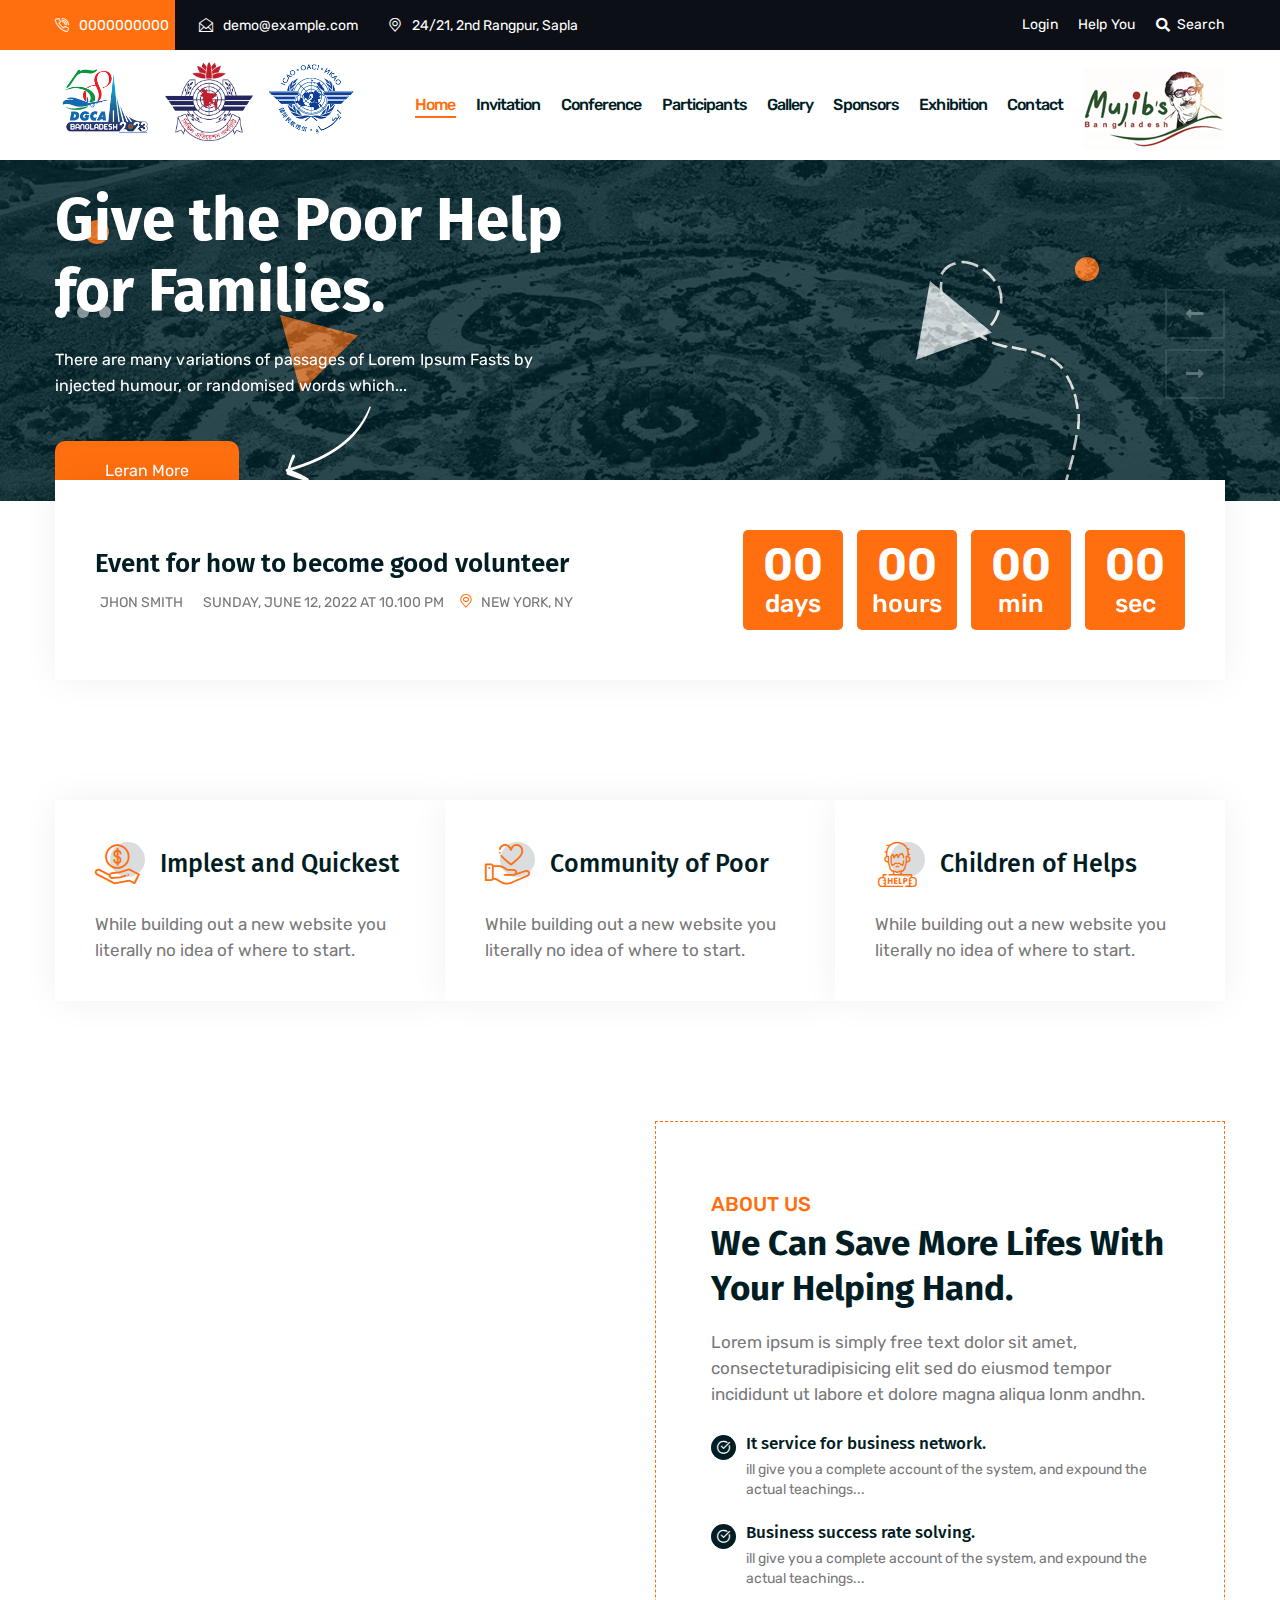
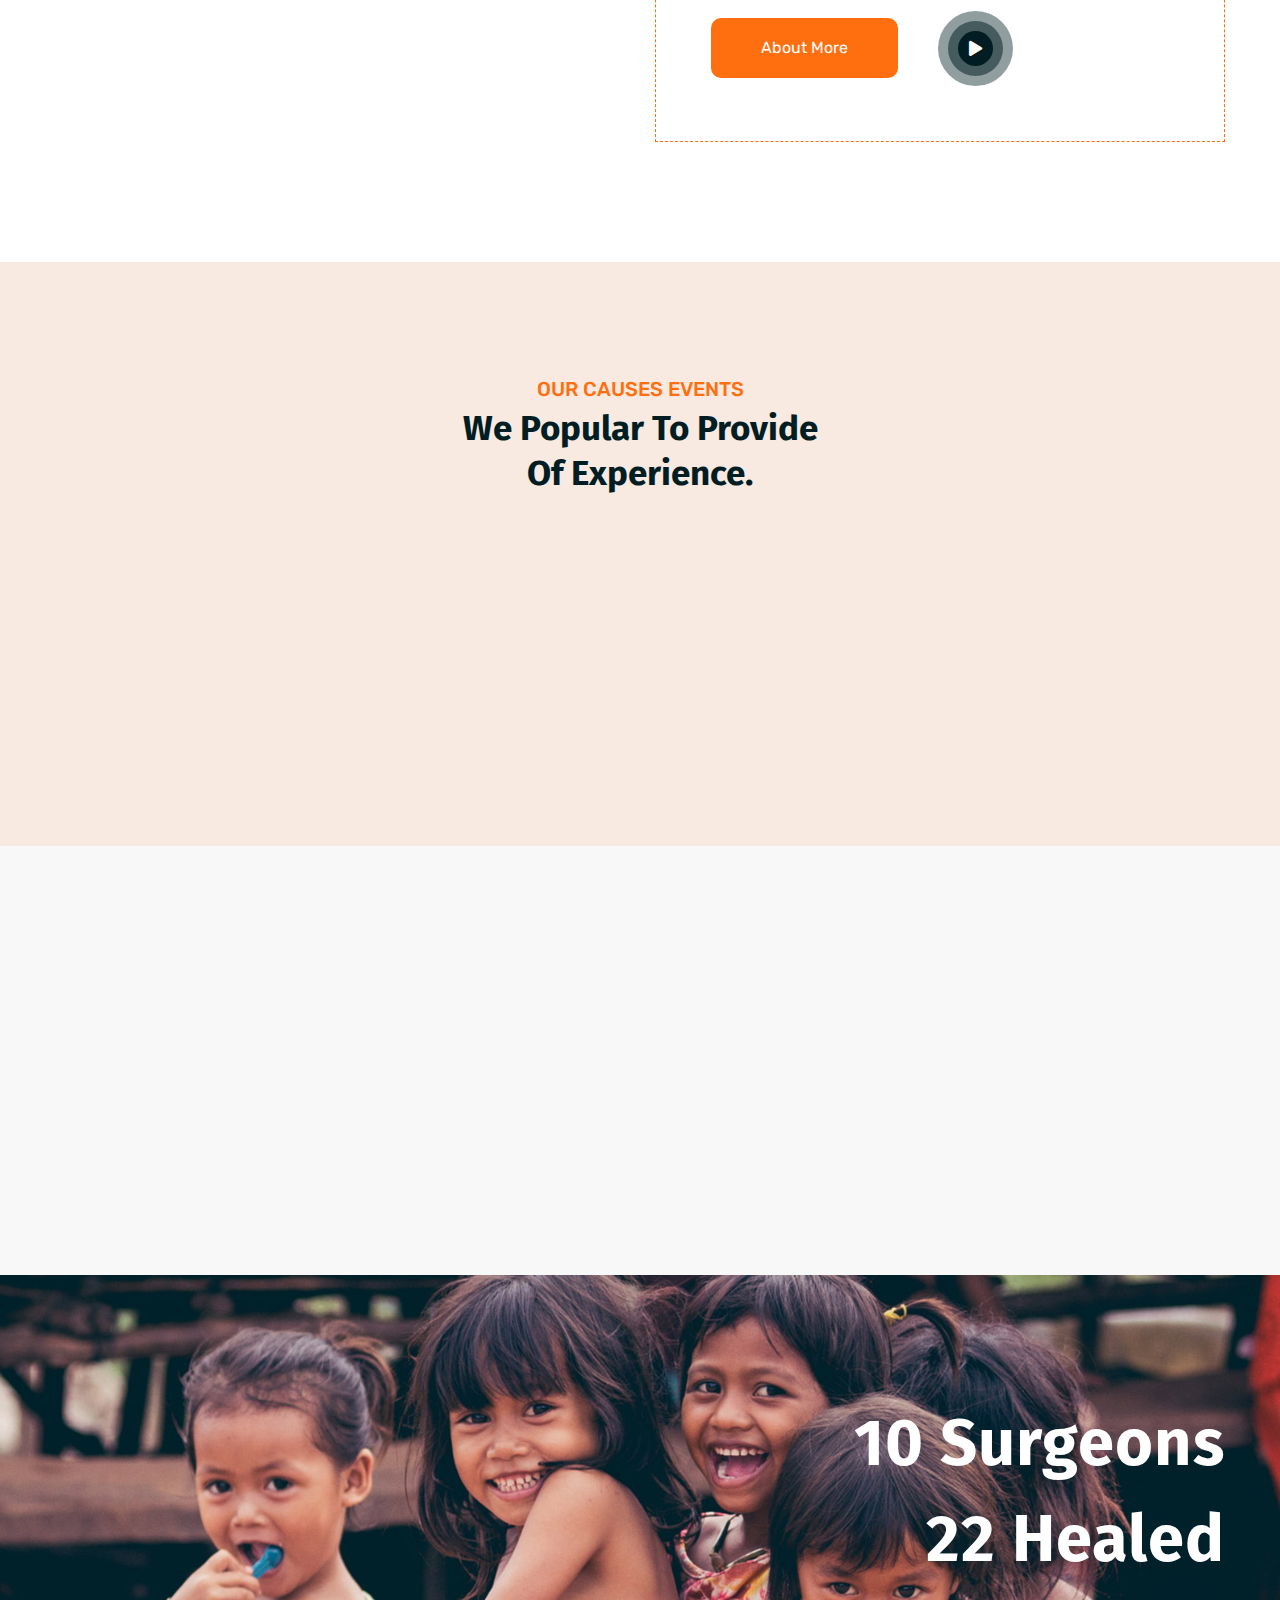
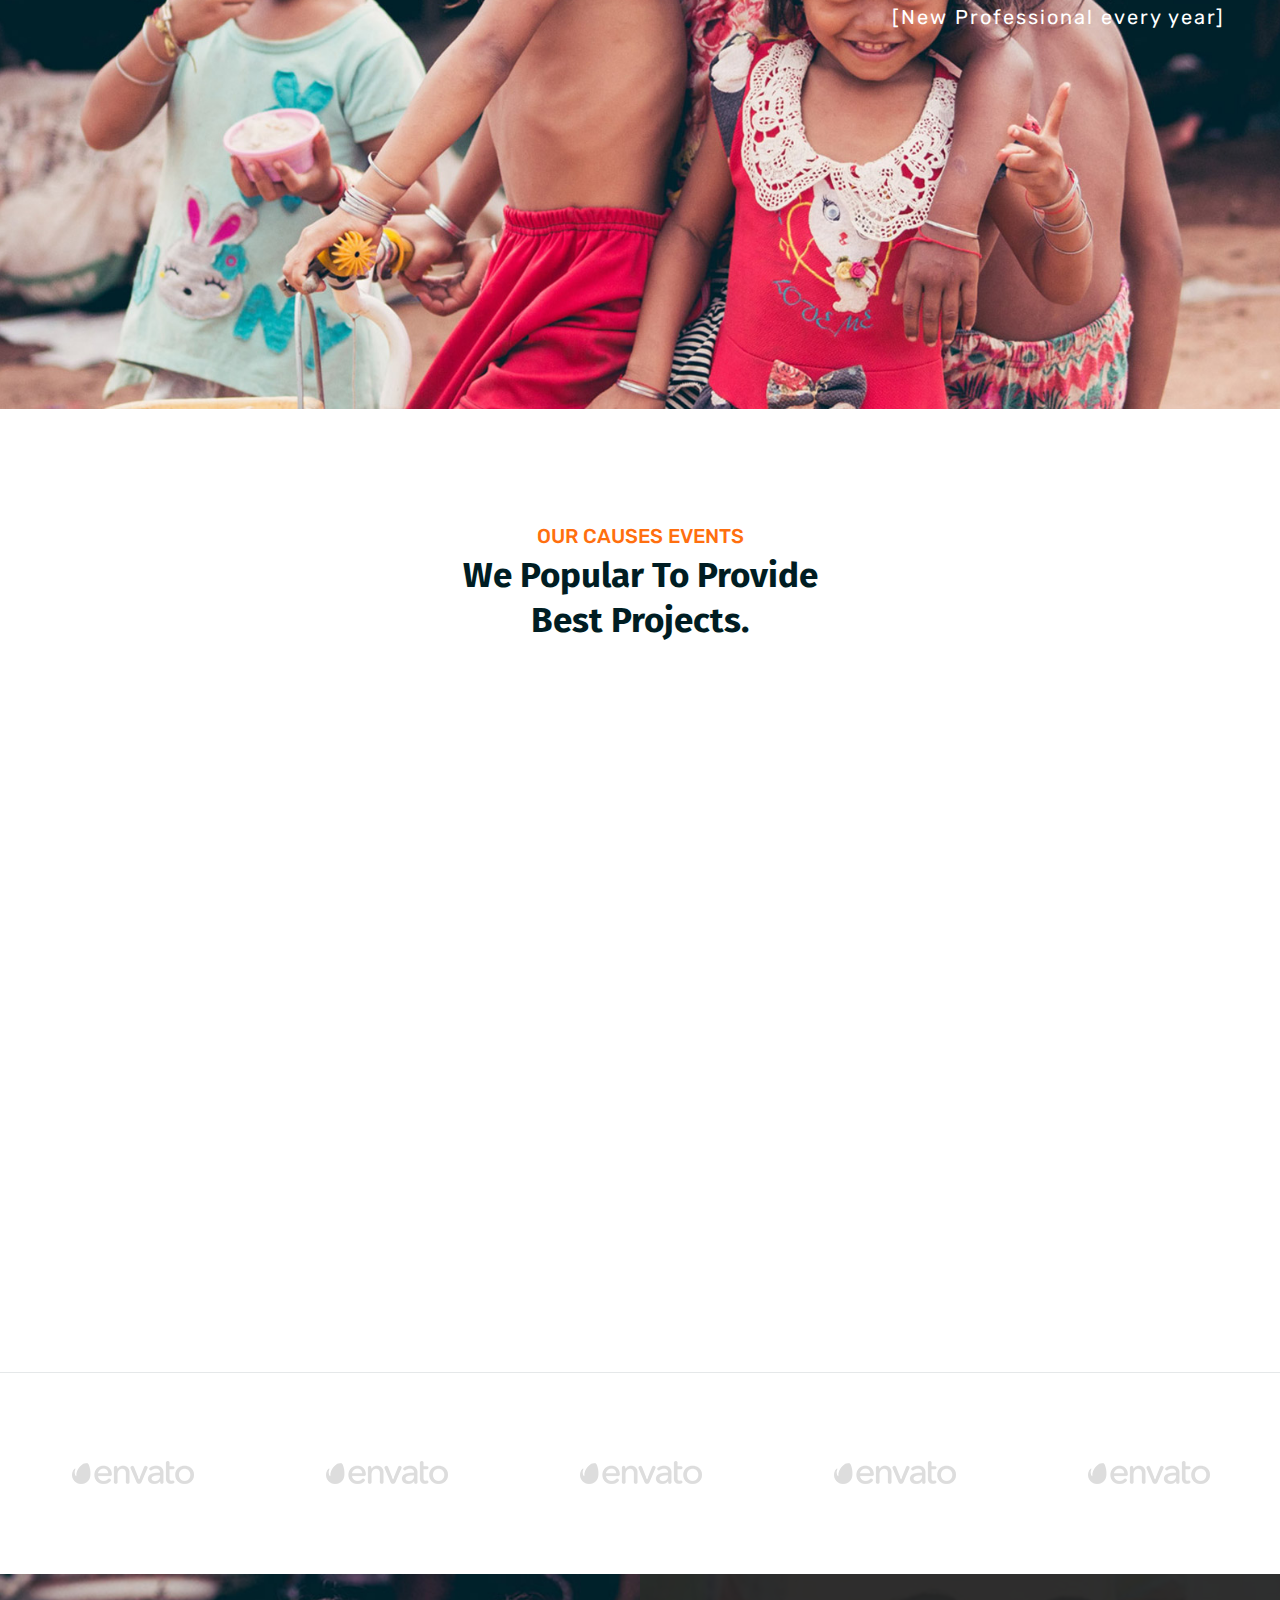
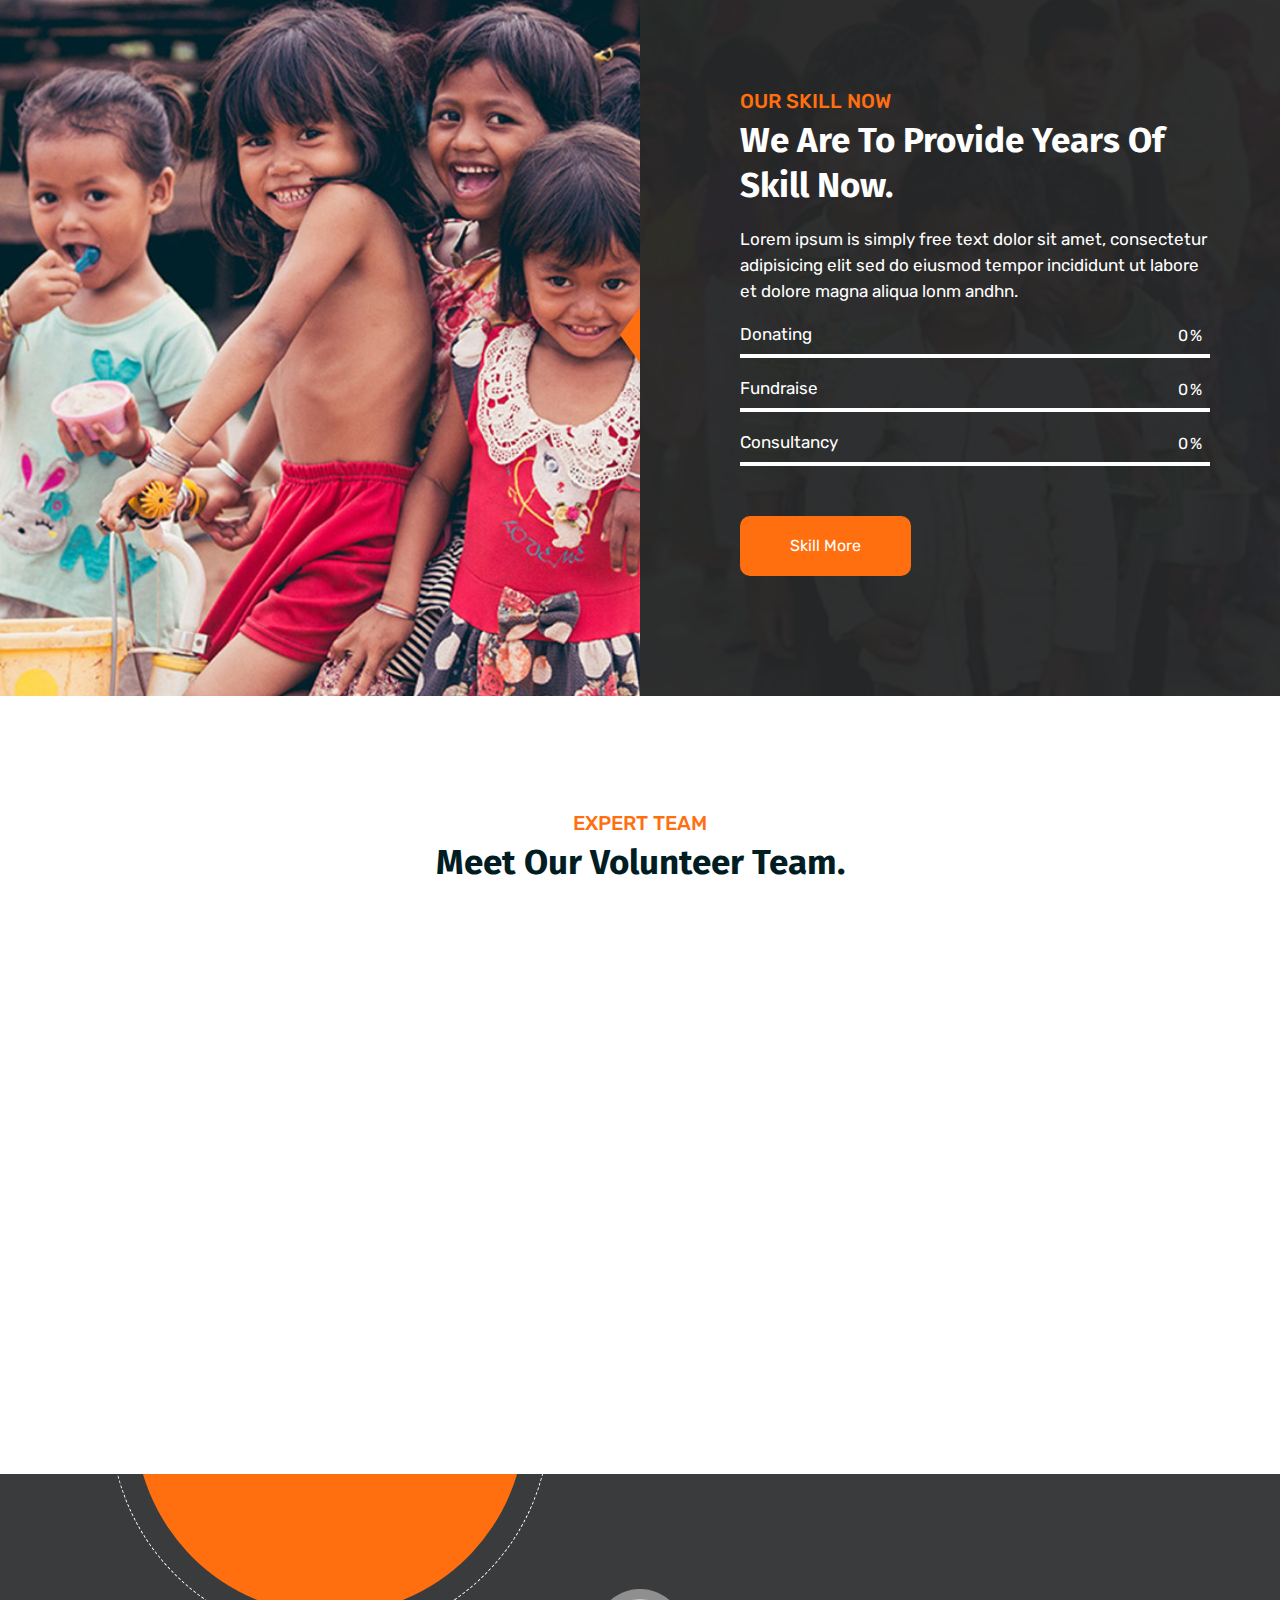
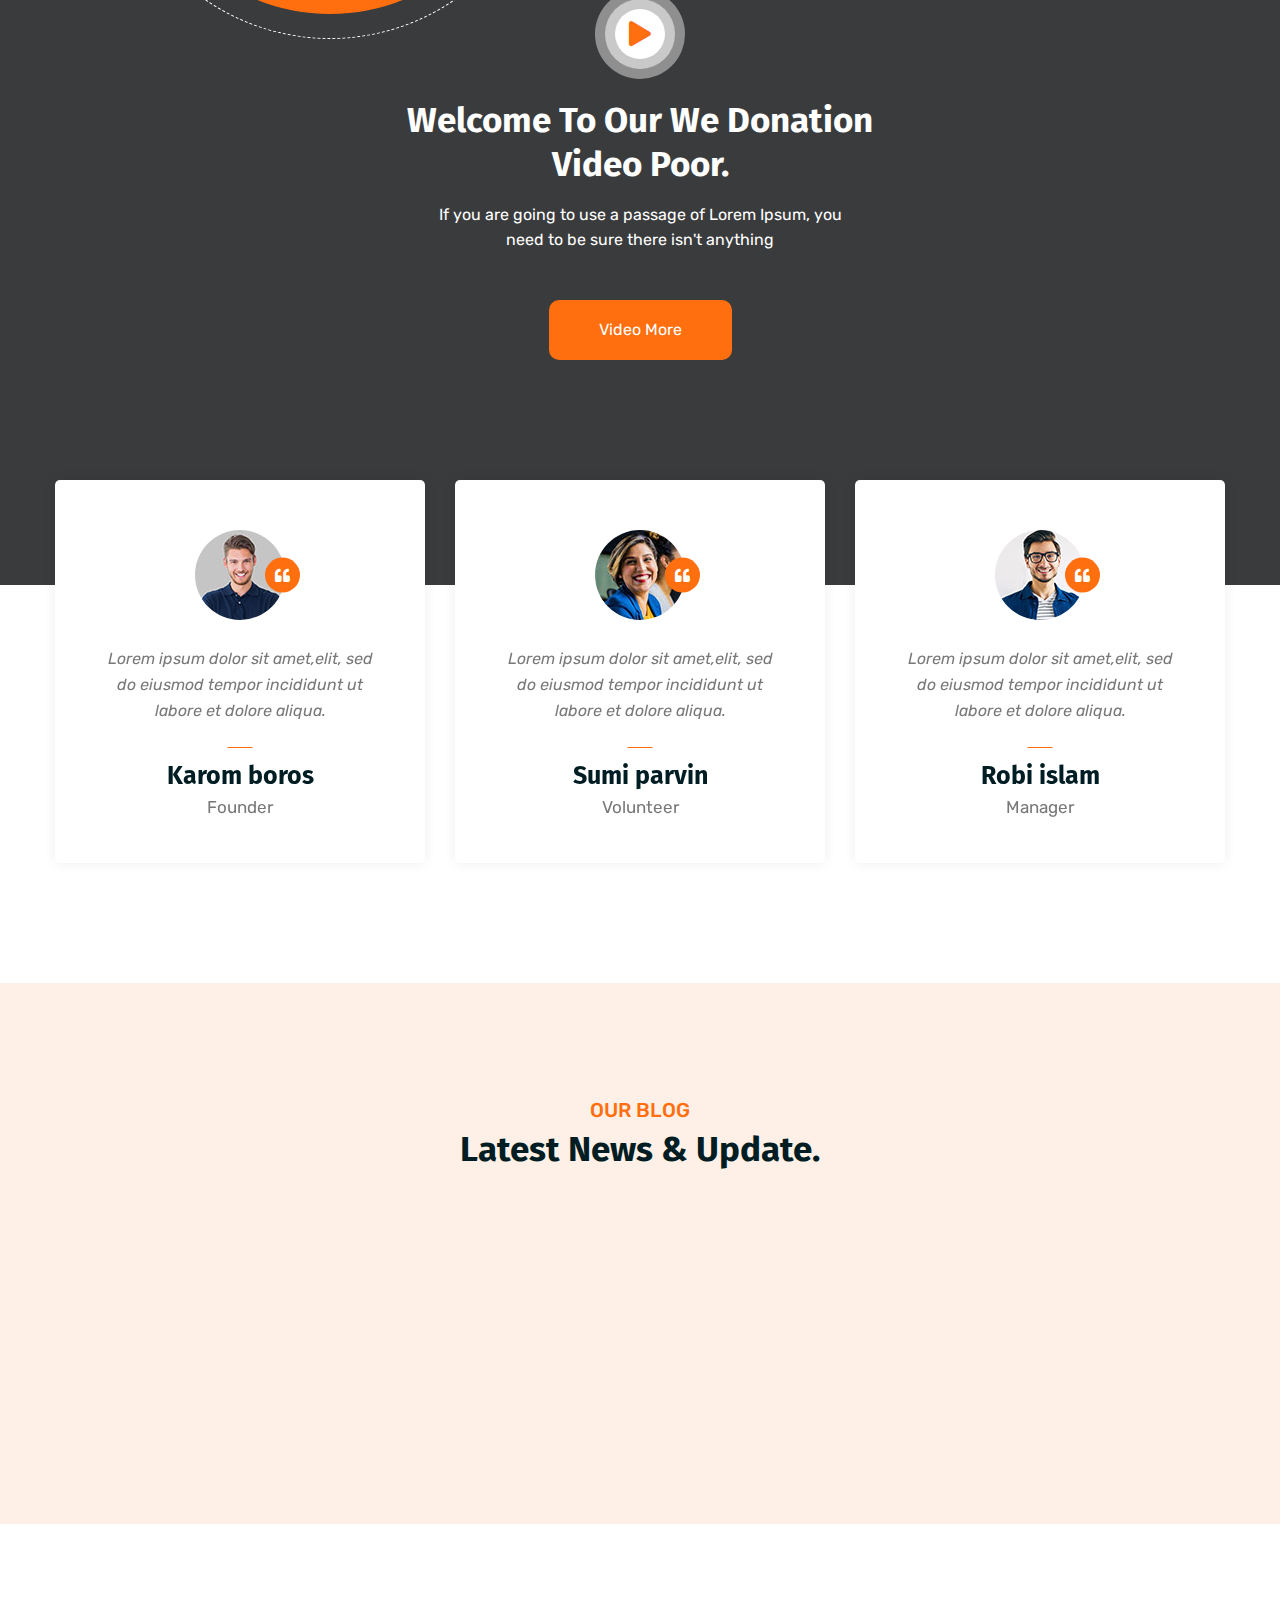
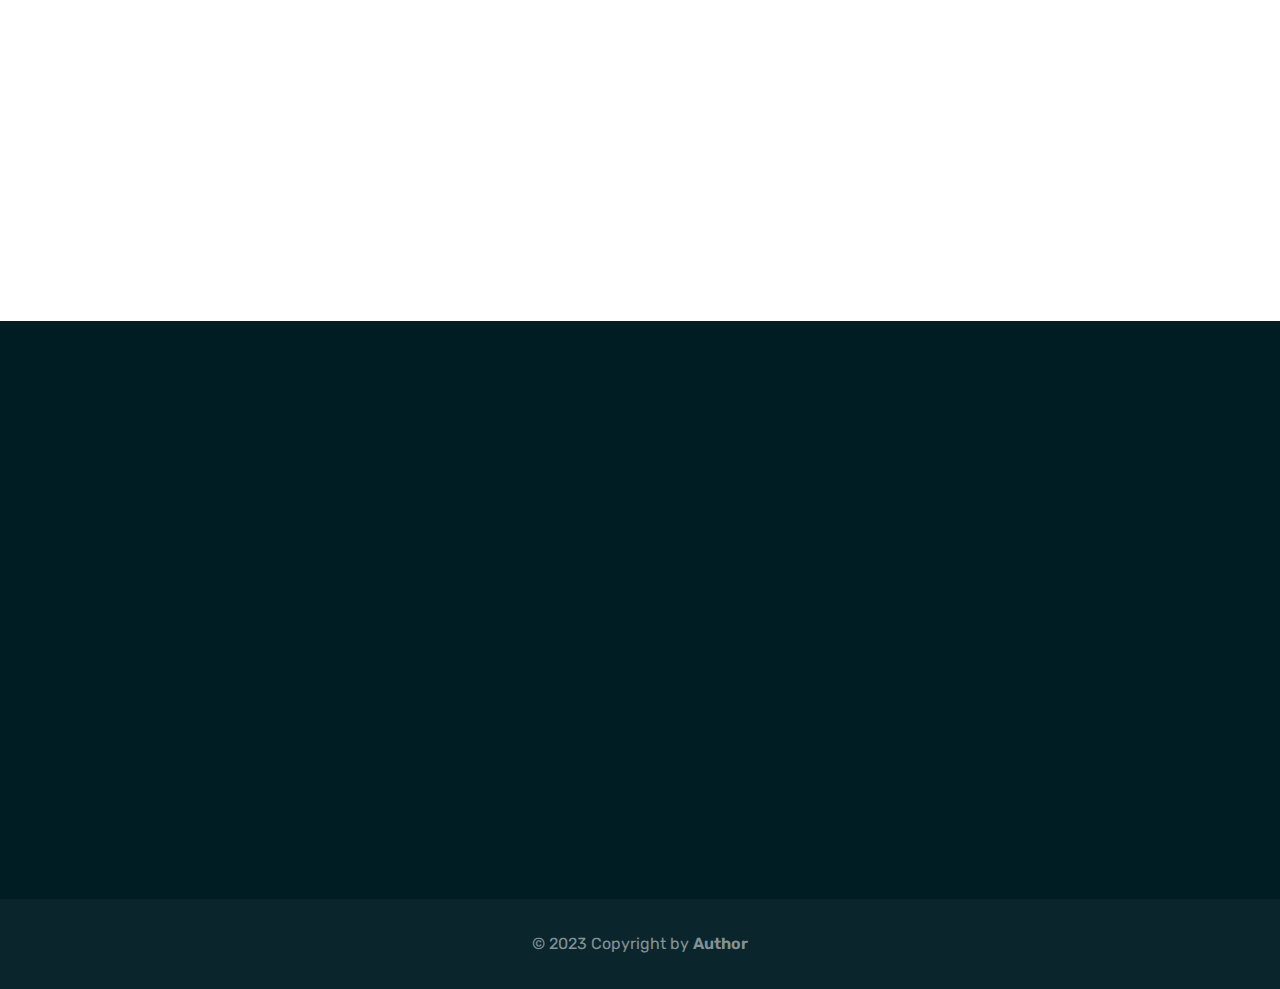
==== commit 414a75b7: "number change" ====
--- a/index.html
+++ b/index.html
@@ -67,7 +67,7 @@
                                         <span class="icon-call"></span>
                                     </div>
                                     <div class="text">
-                                        <p><a href="tel:5204654544">+5204654544</a></p>
+                                        <p><a href="tel:5204654544">0000000000</a></p>
                                     </div>
                                 </li>
                                 <li>
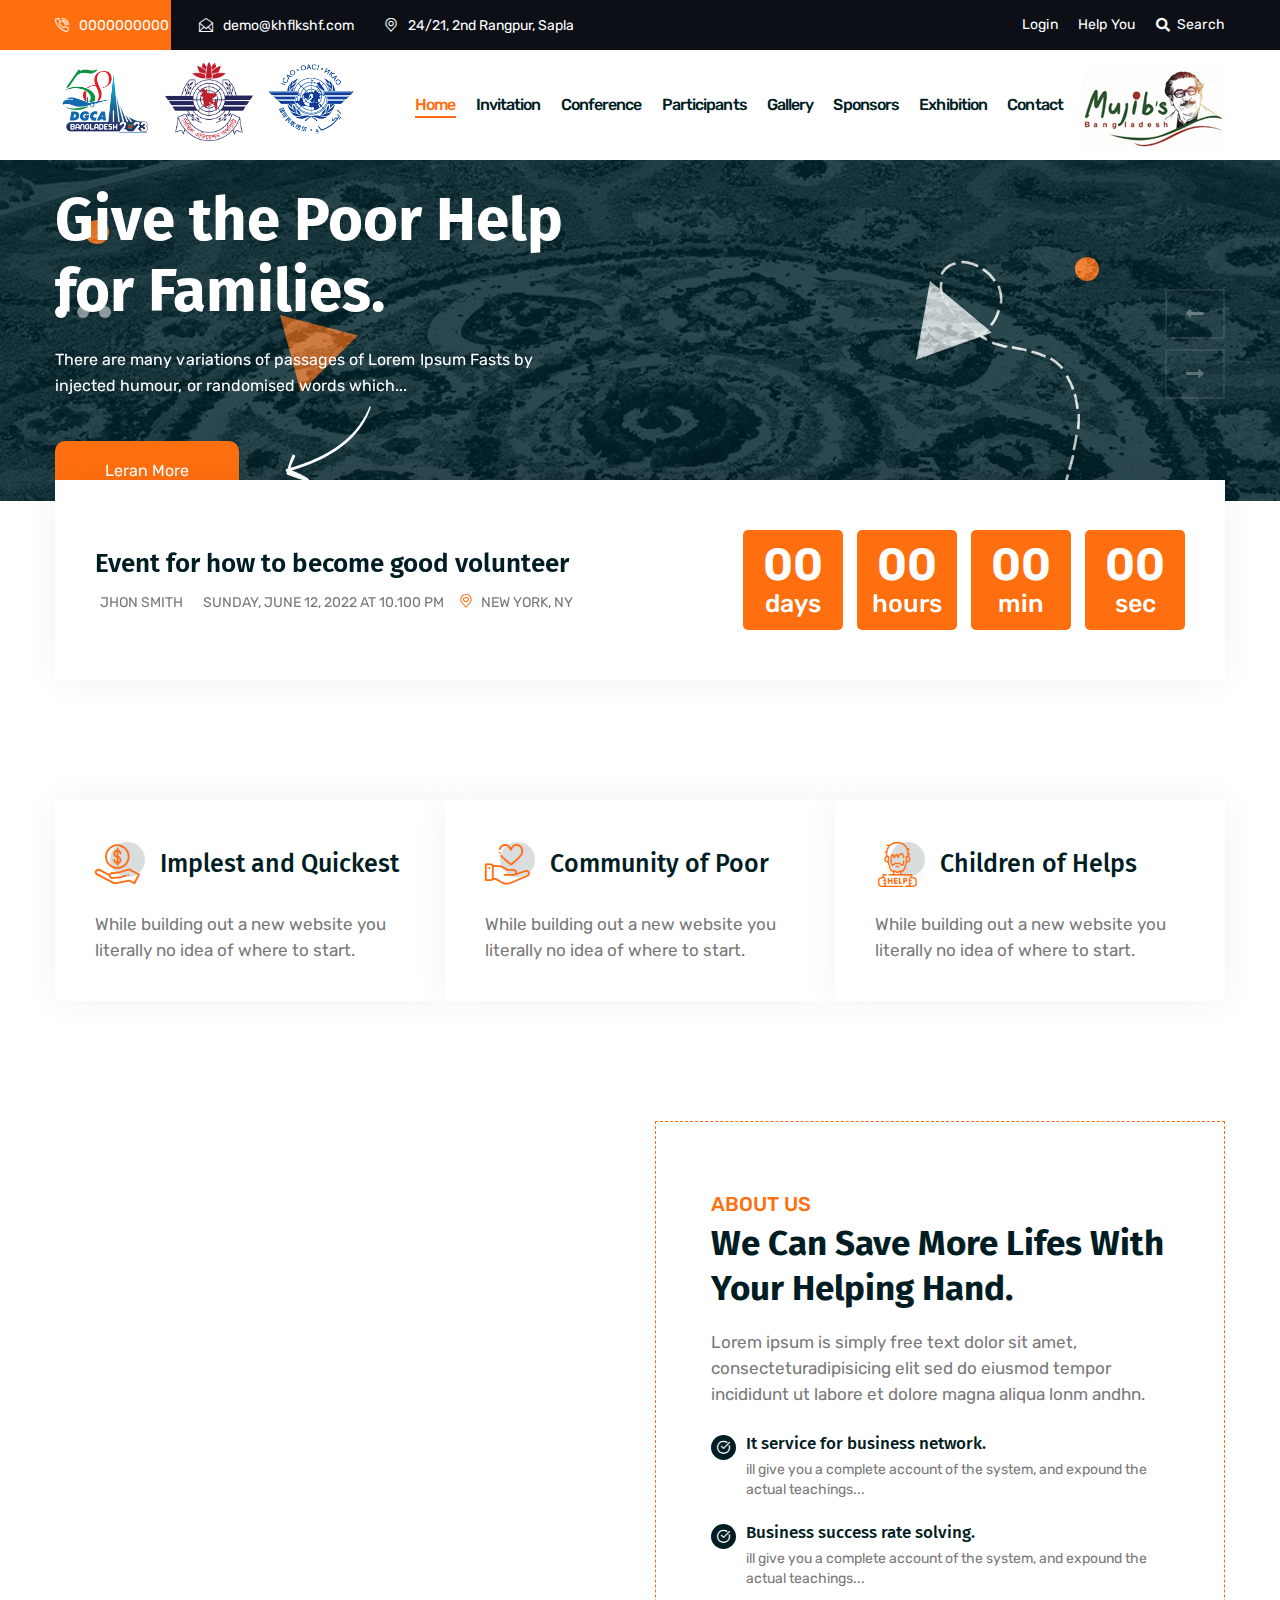
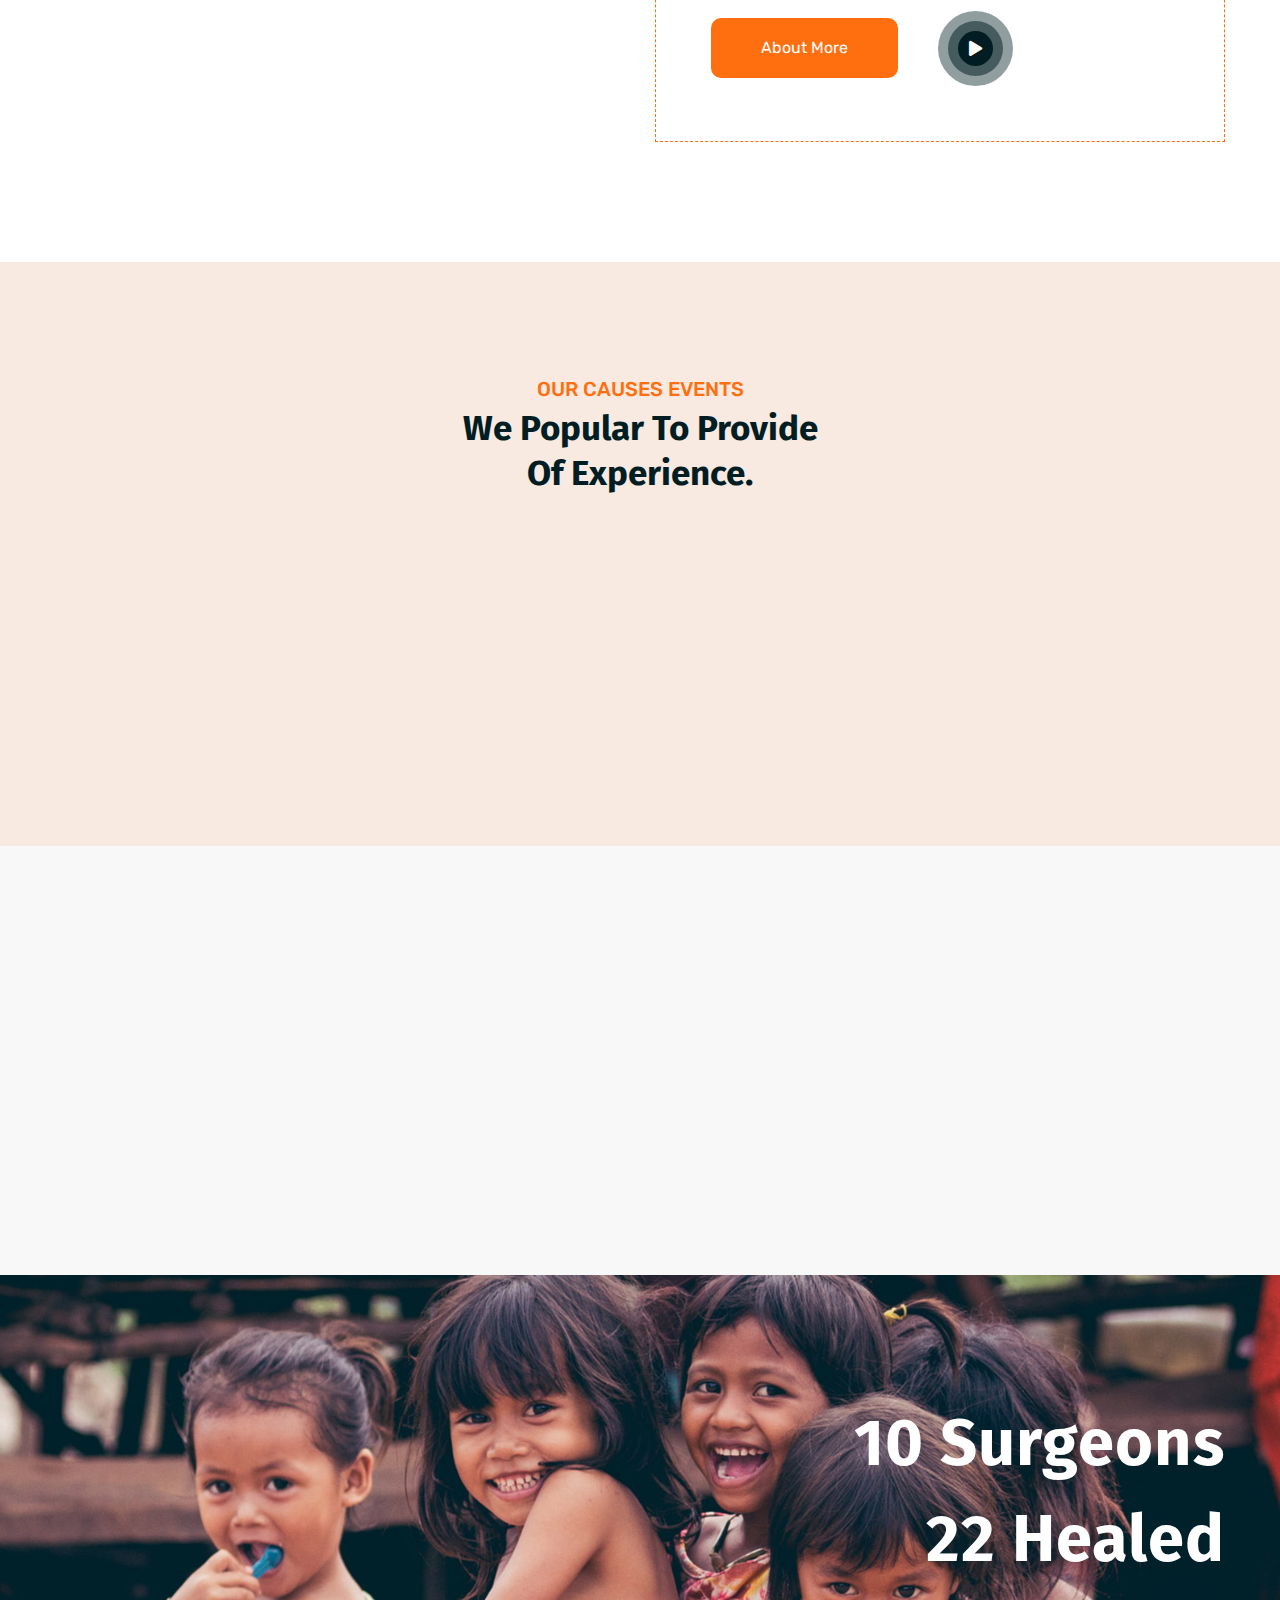
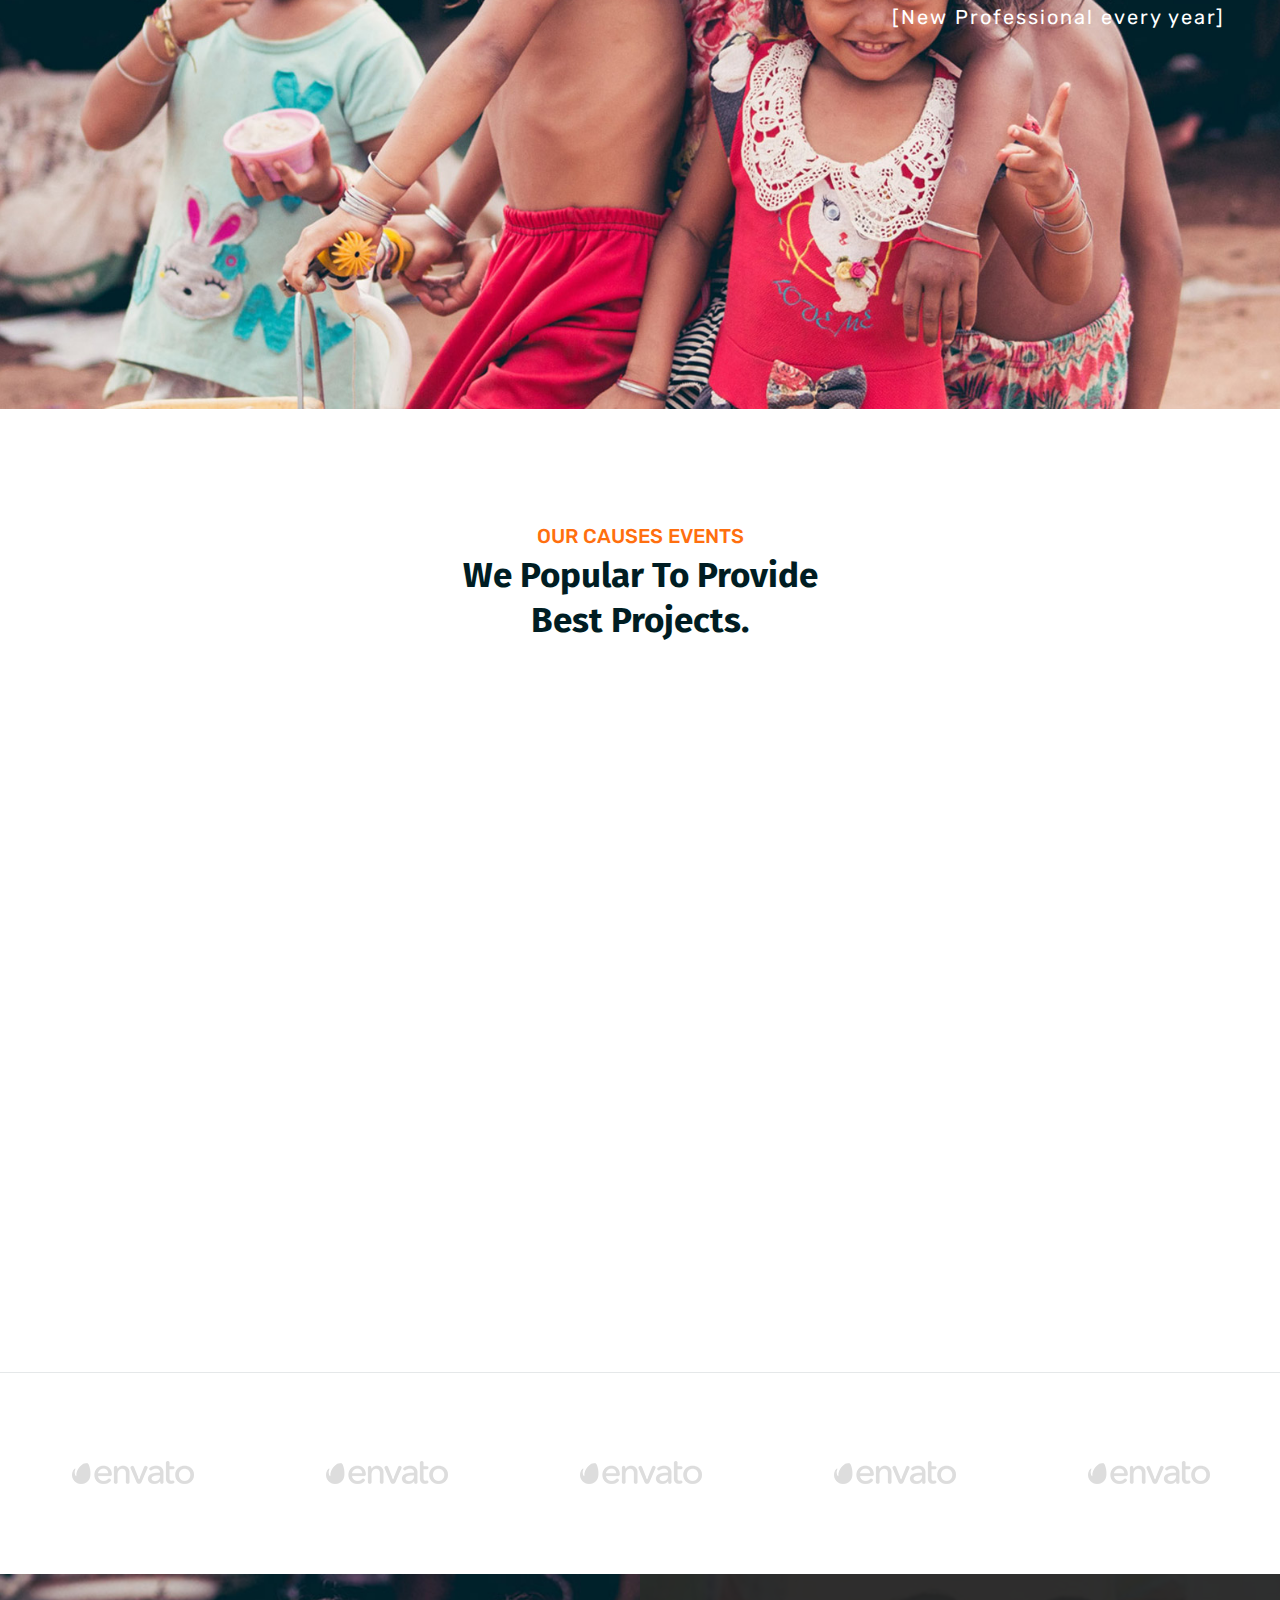
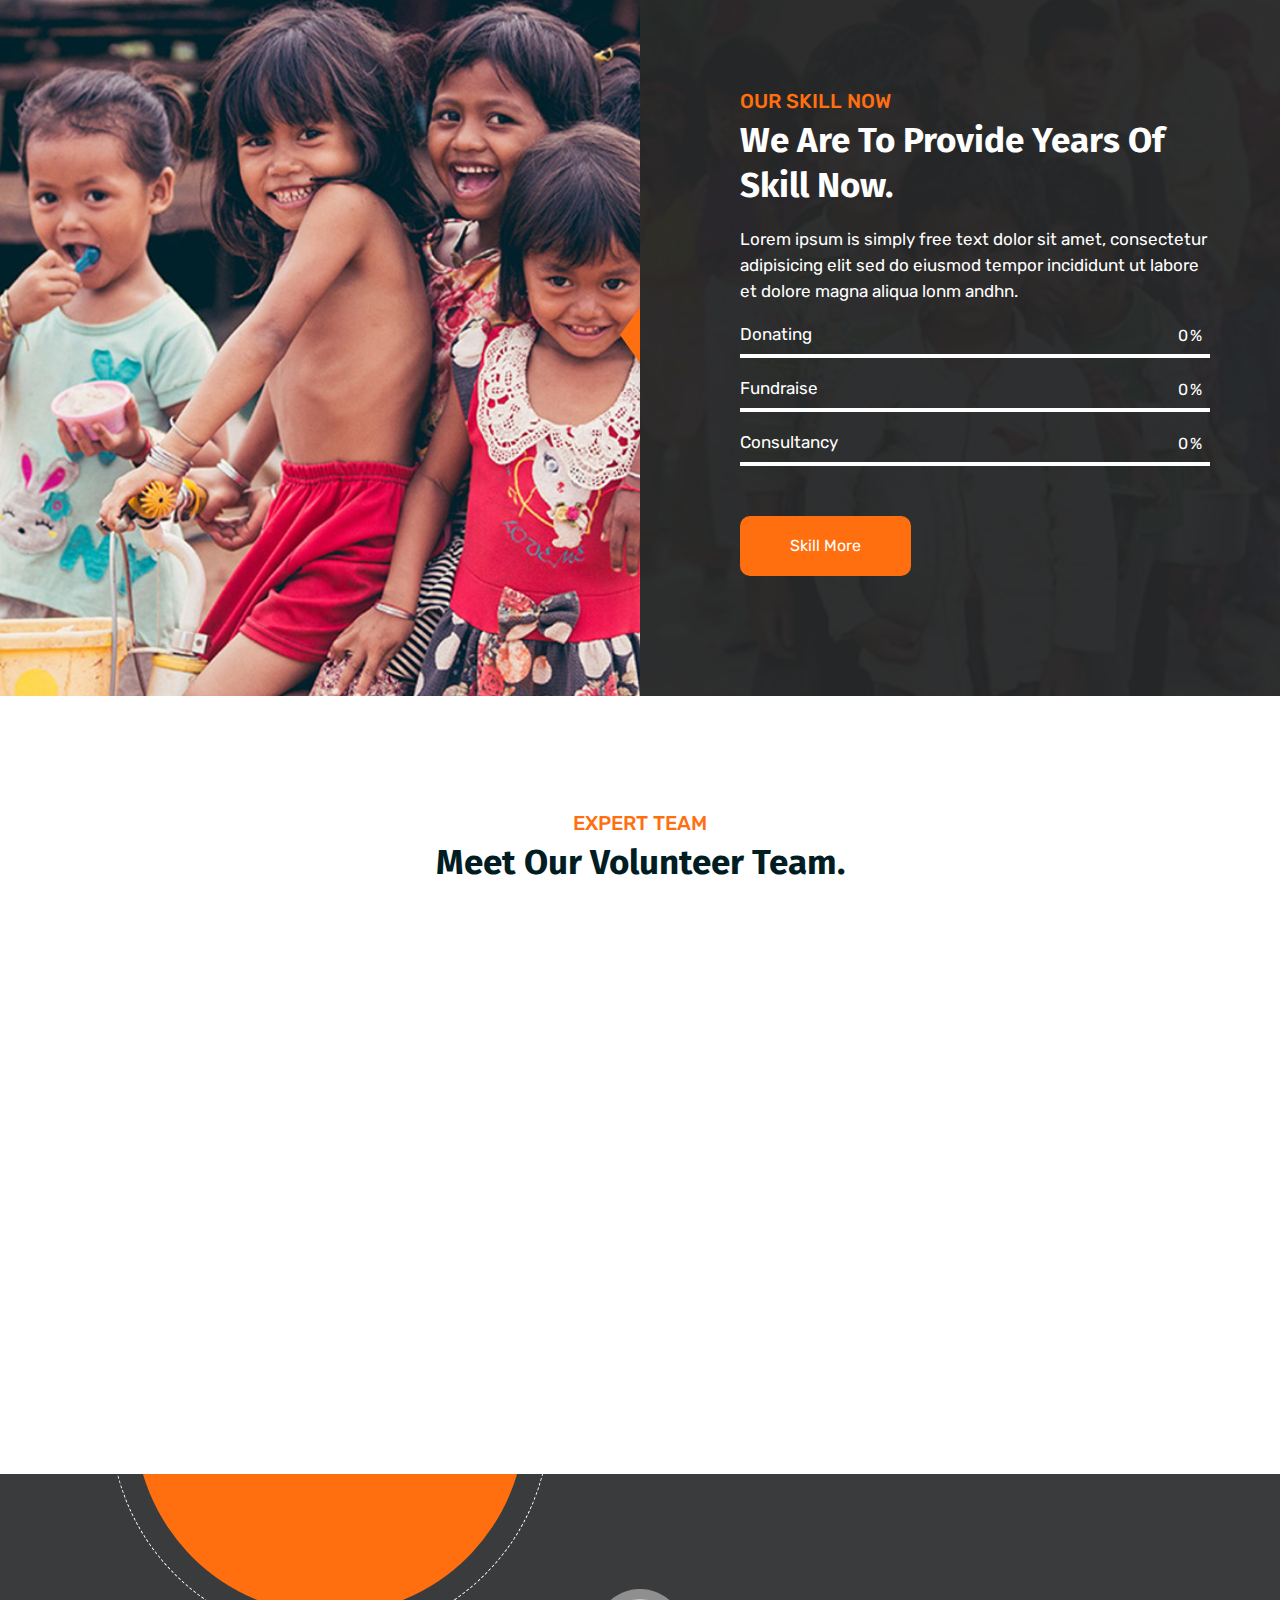
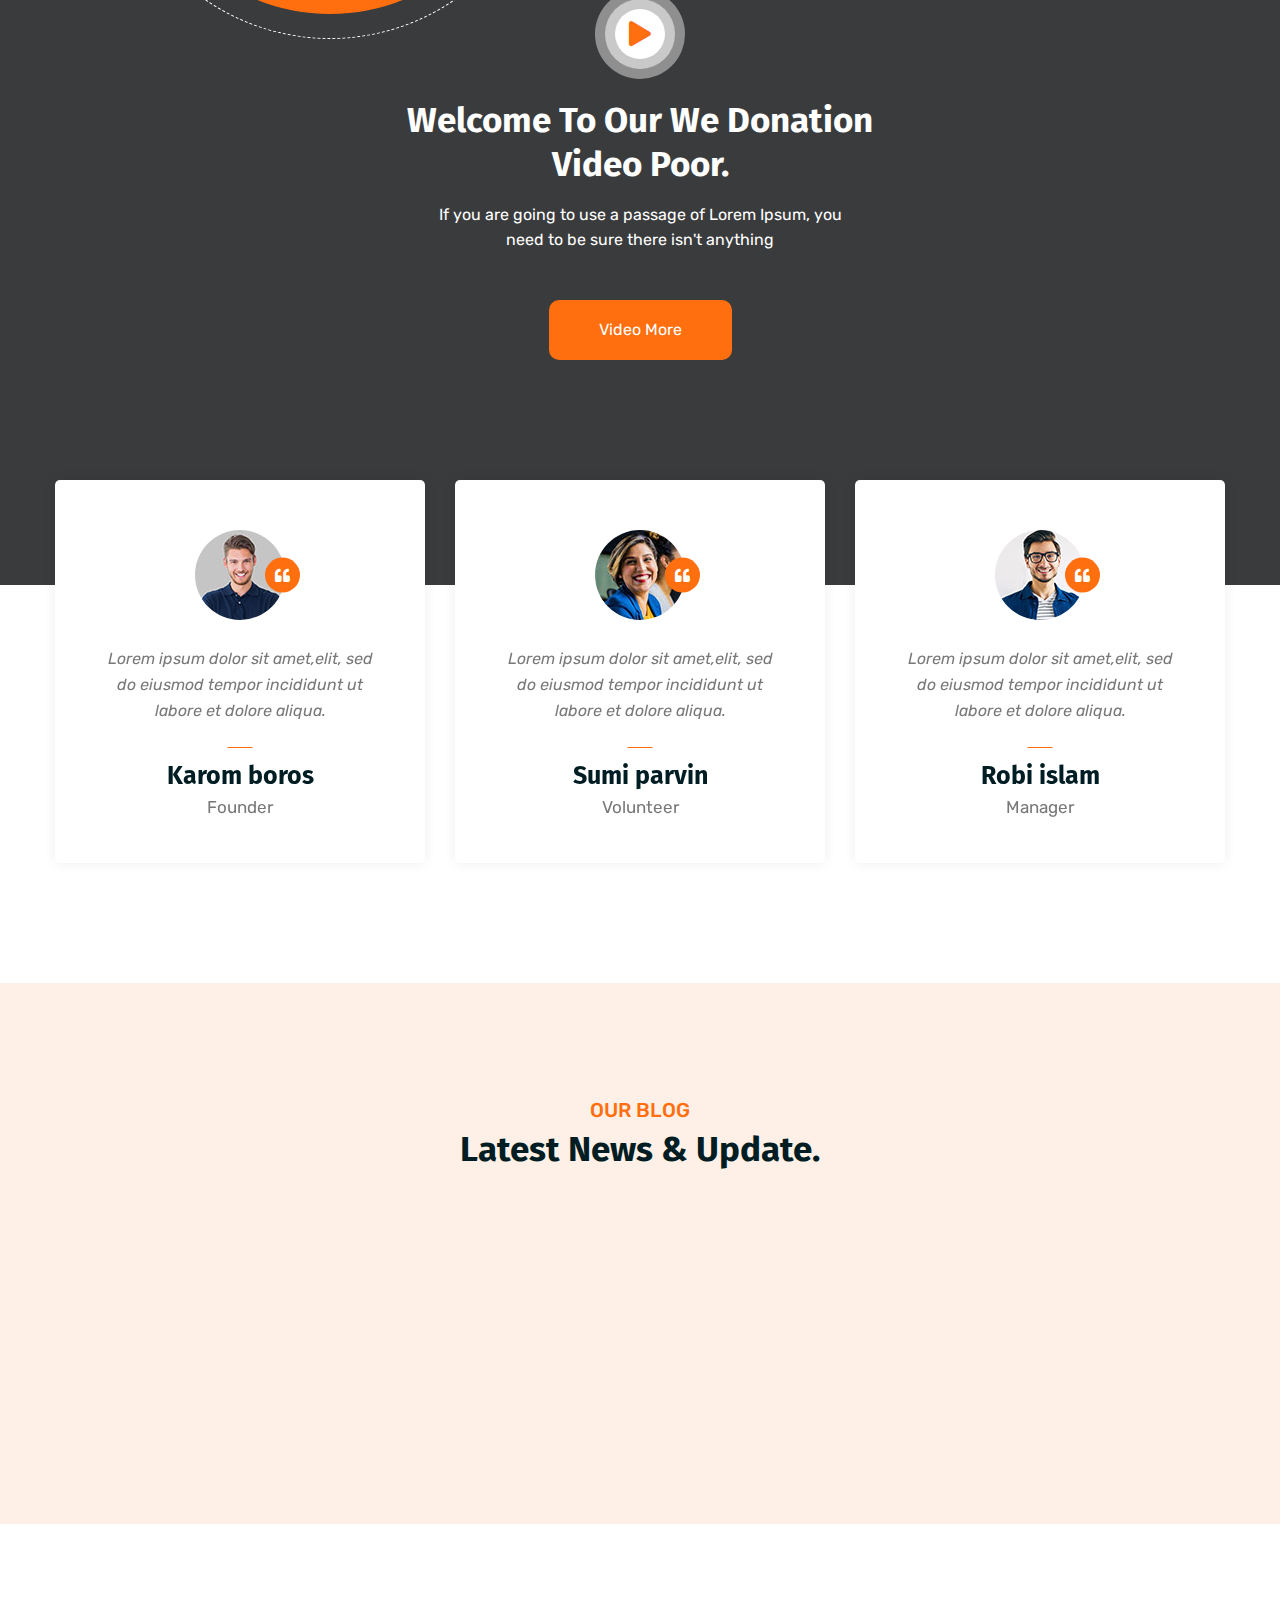
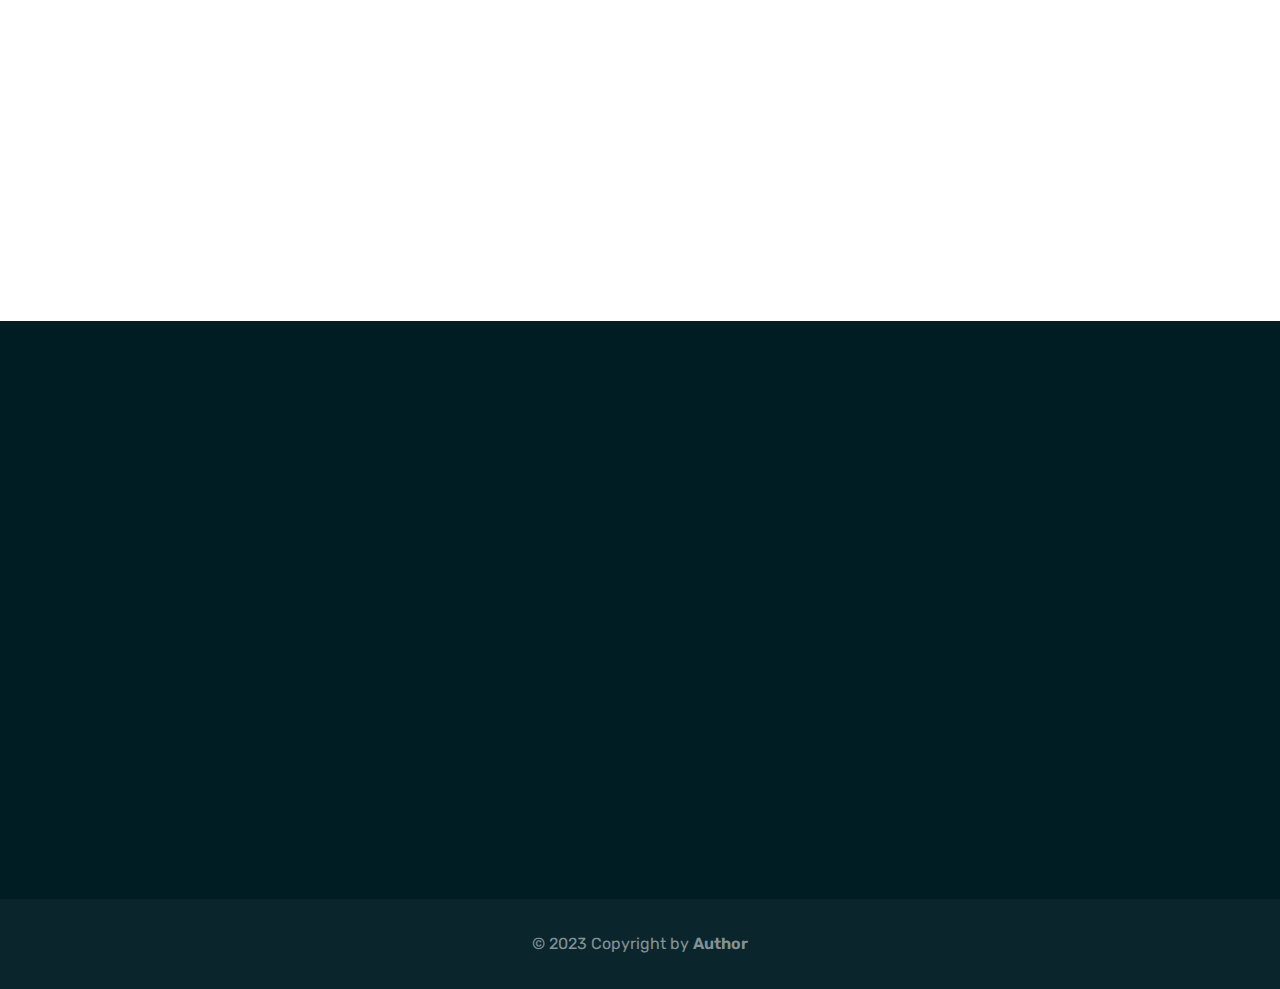
==== commit 4814f15d: "test" ====
--- a/index.html
+++ b/index.html
@@ -75,7 +75,7 @@
                                         <span class="icon-envelope"></span>
                                     </div>
                                     <div class="text">
-                                        <p><a href="mailto:demo@example.com">demo@example.com</a></p>
+                                        <p><a href="mailto:demo@example.com">demo@khflkshf.com</a></p>
                                     </div>
                                 </li>
                                 <li>
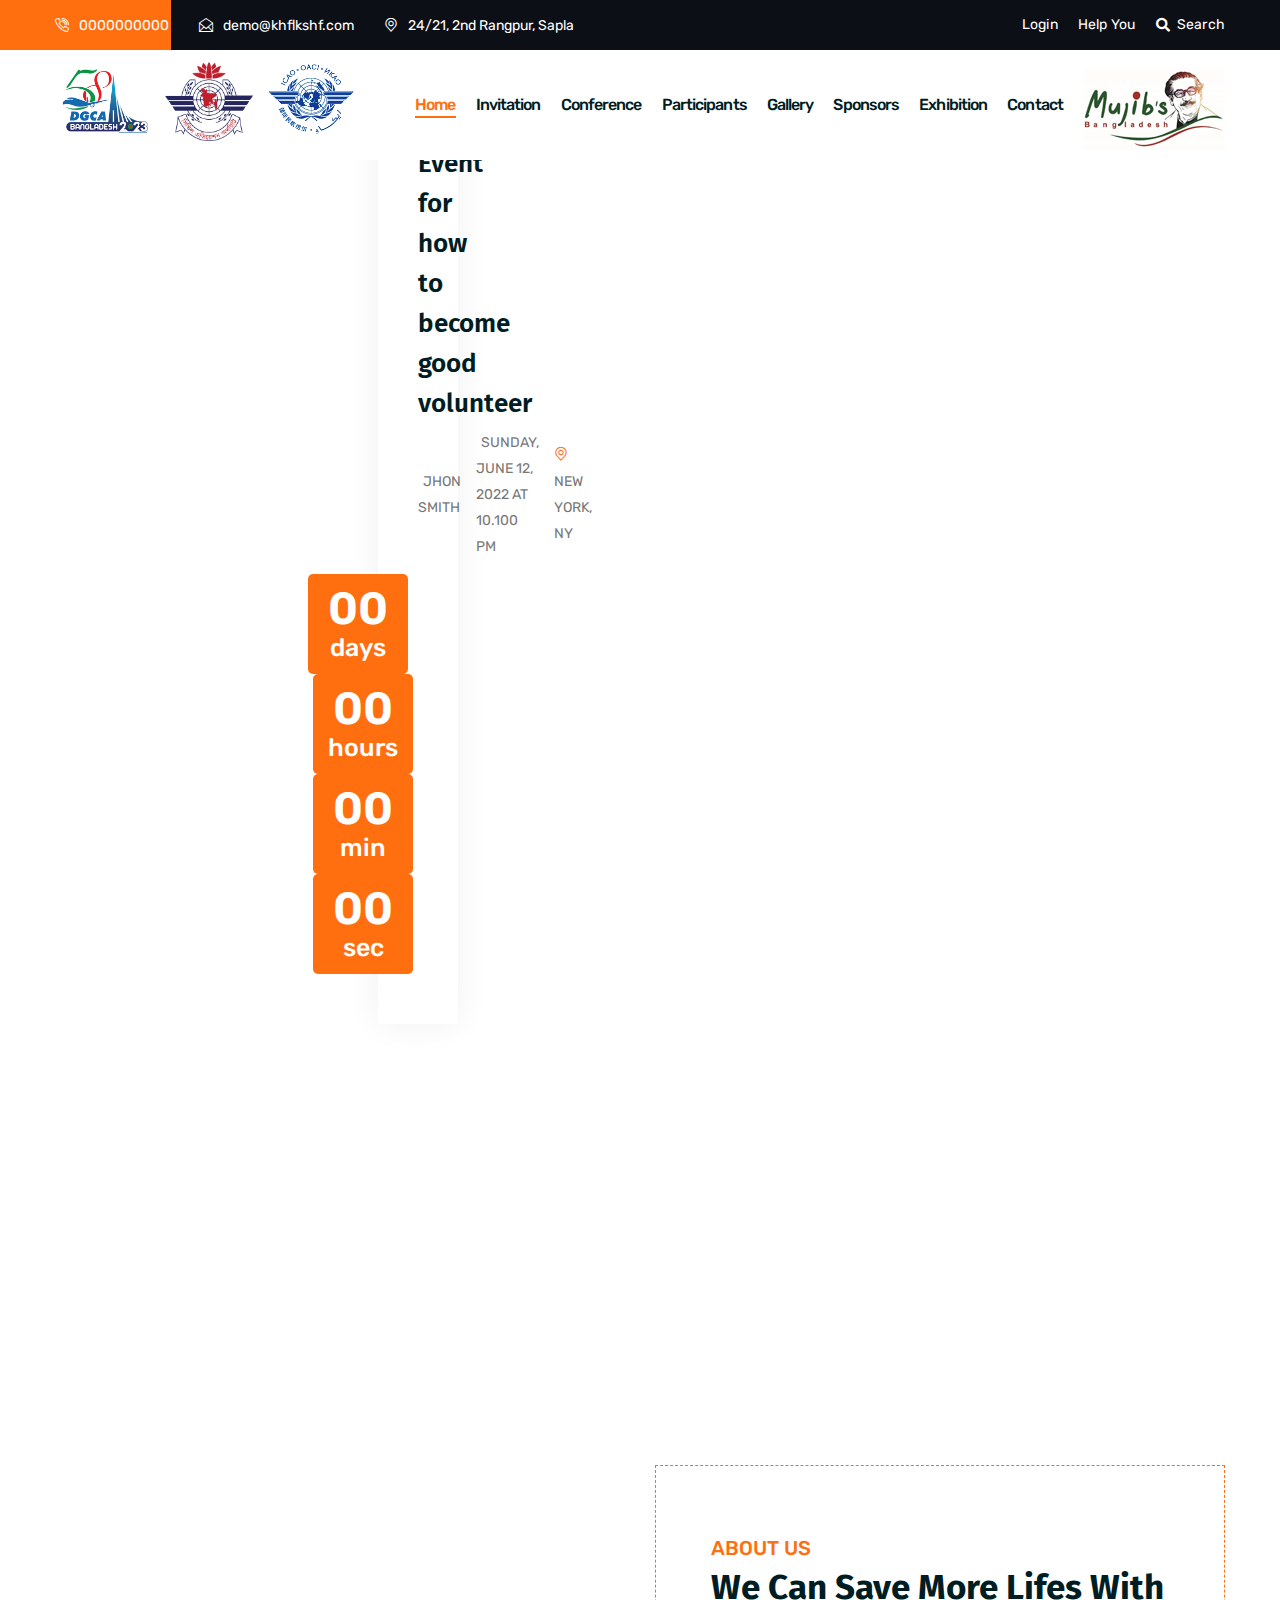
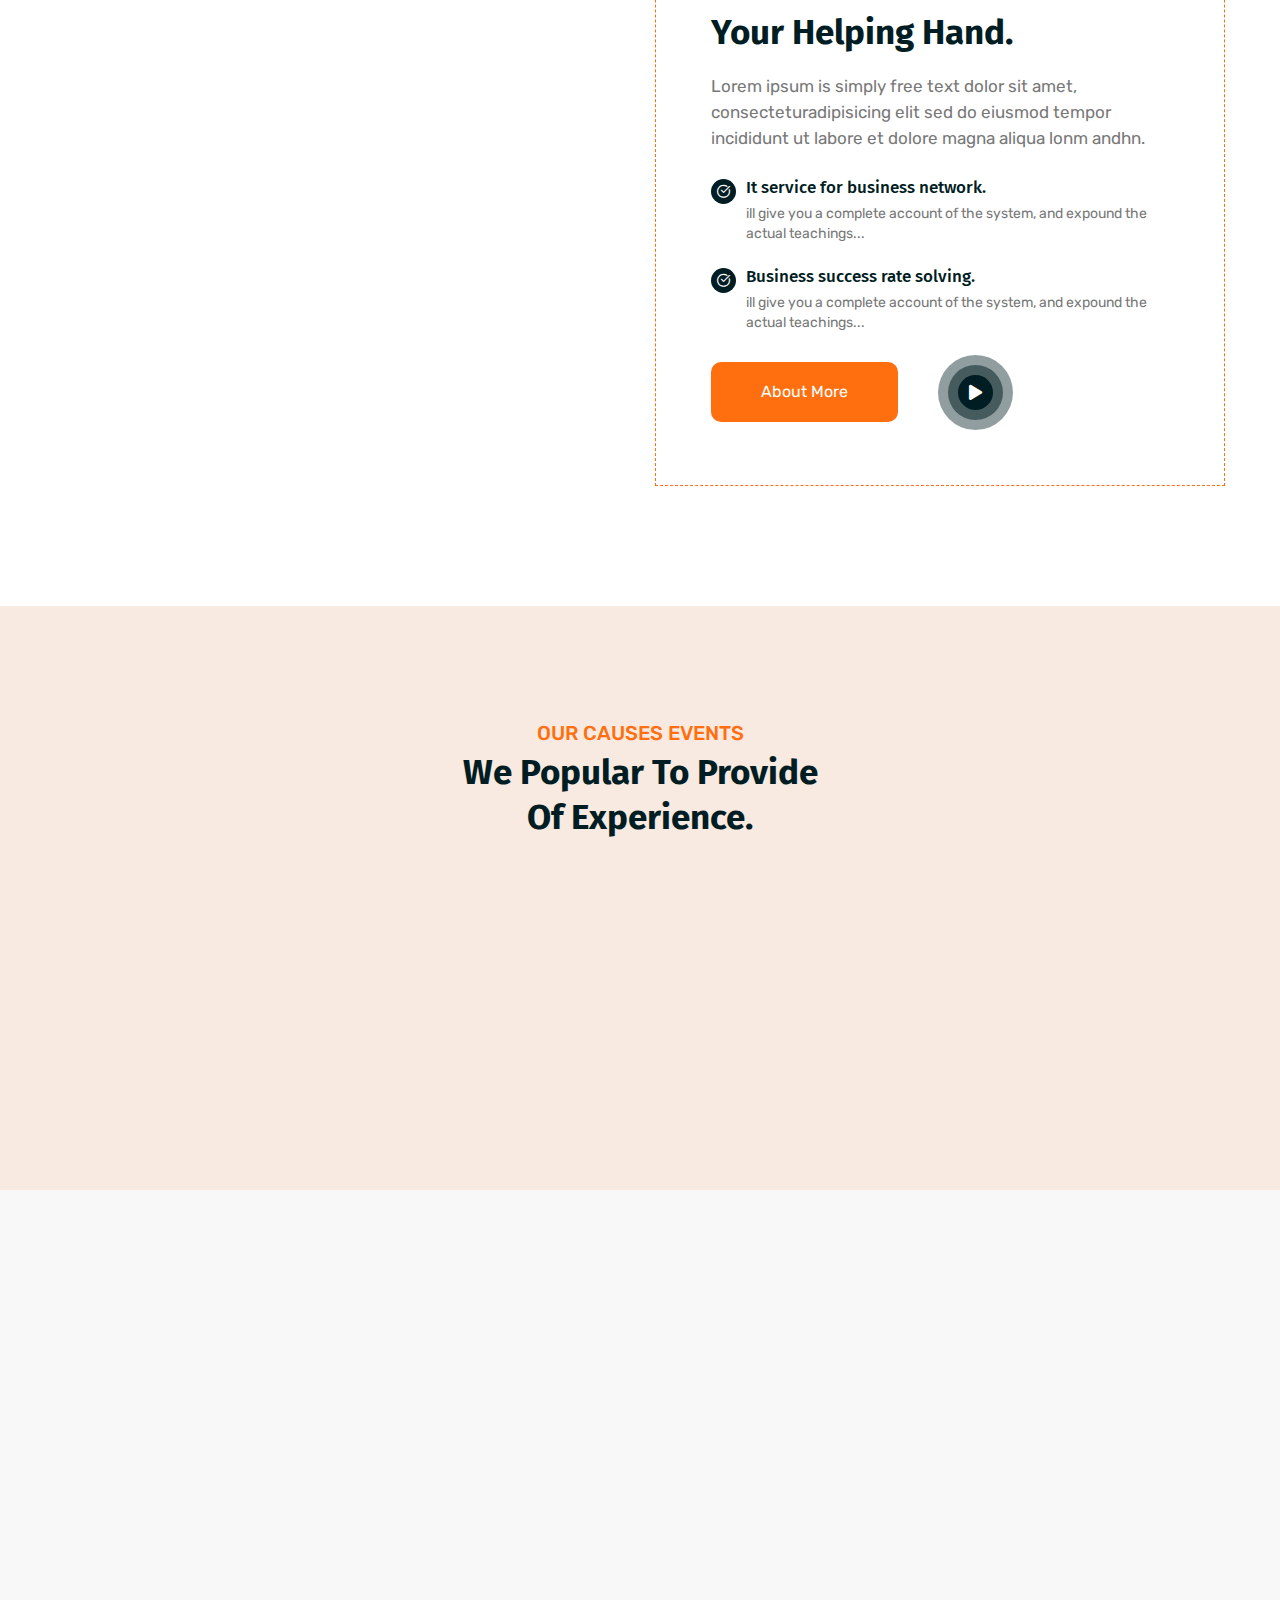
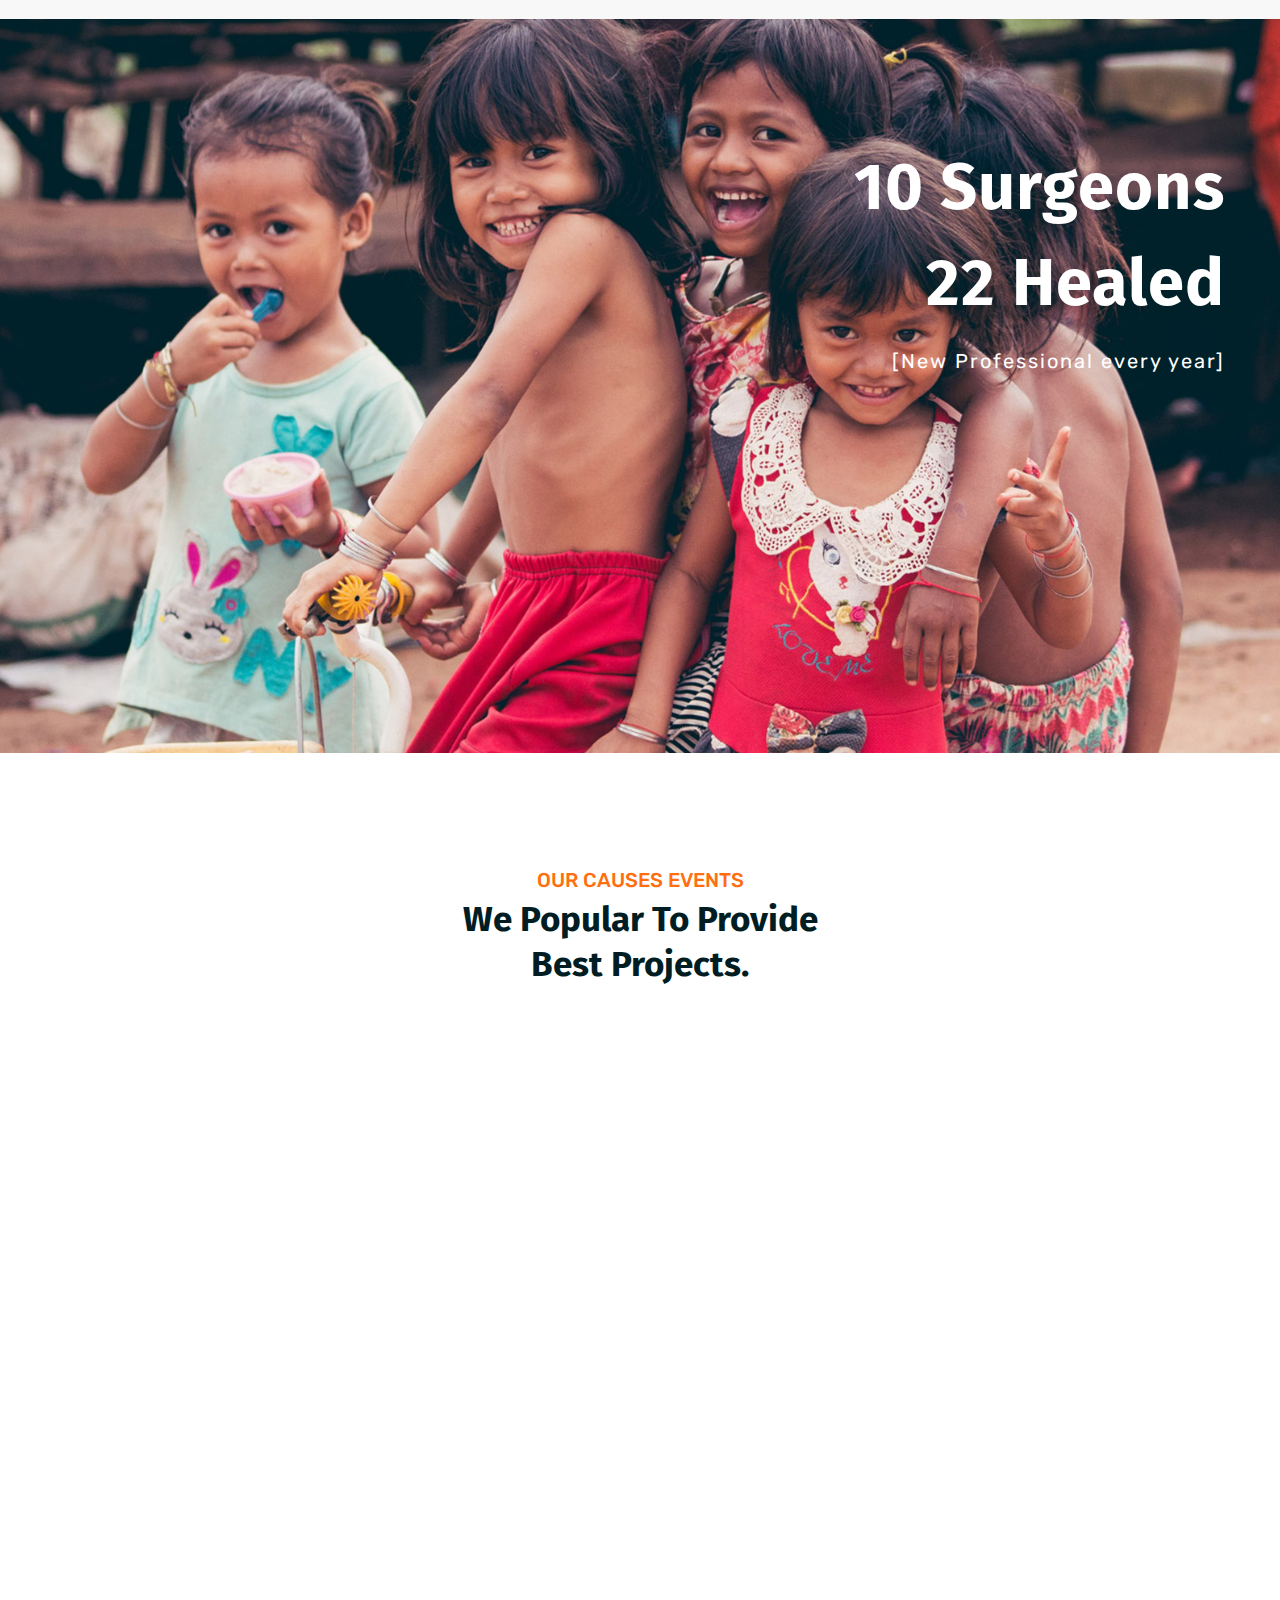
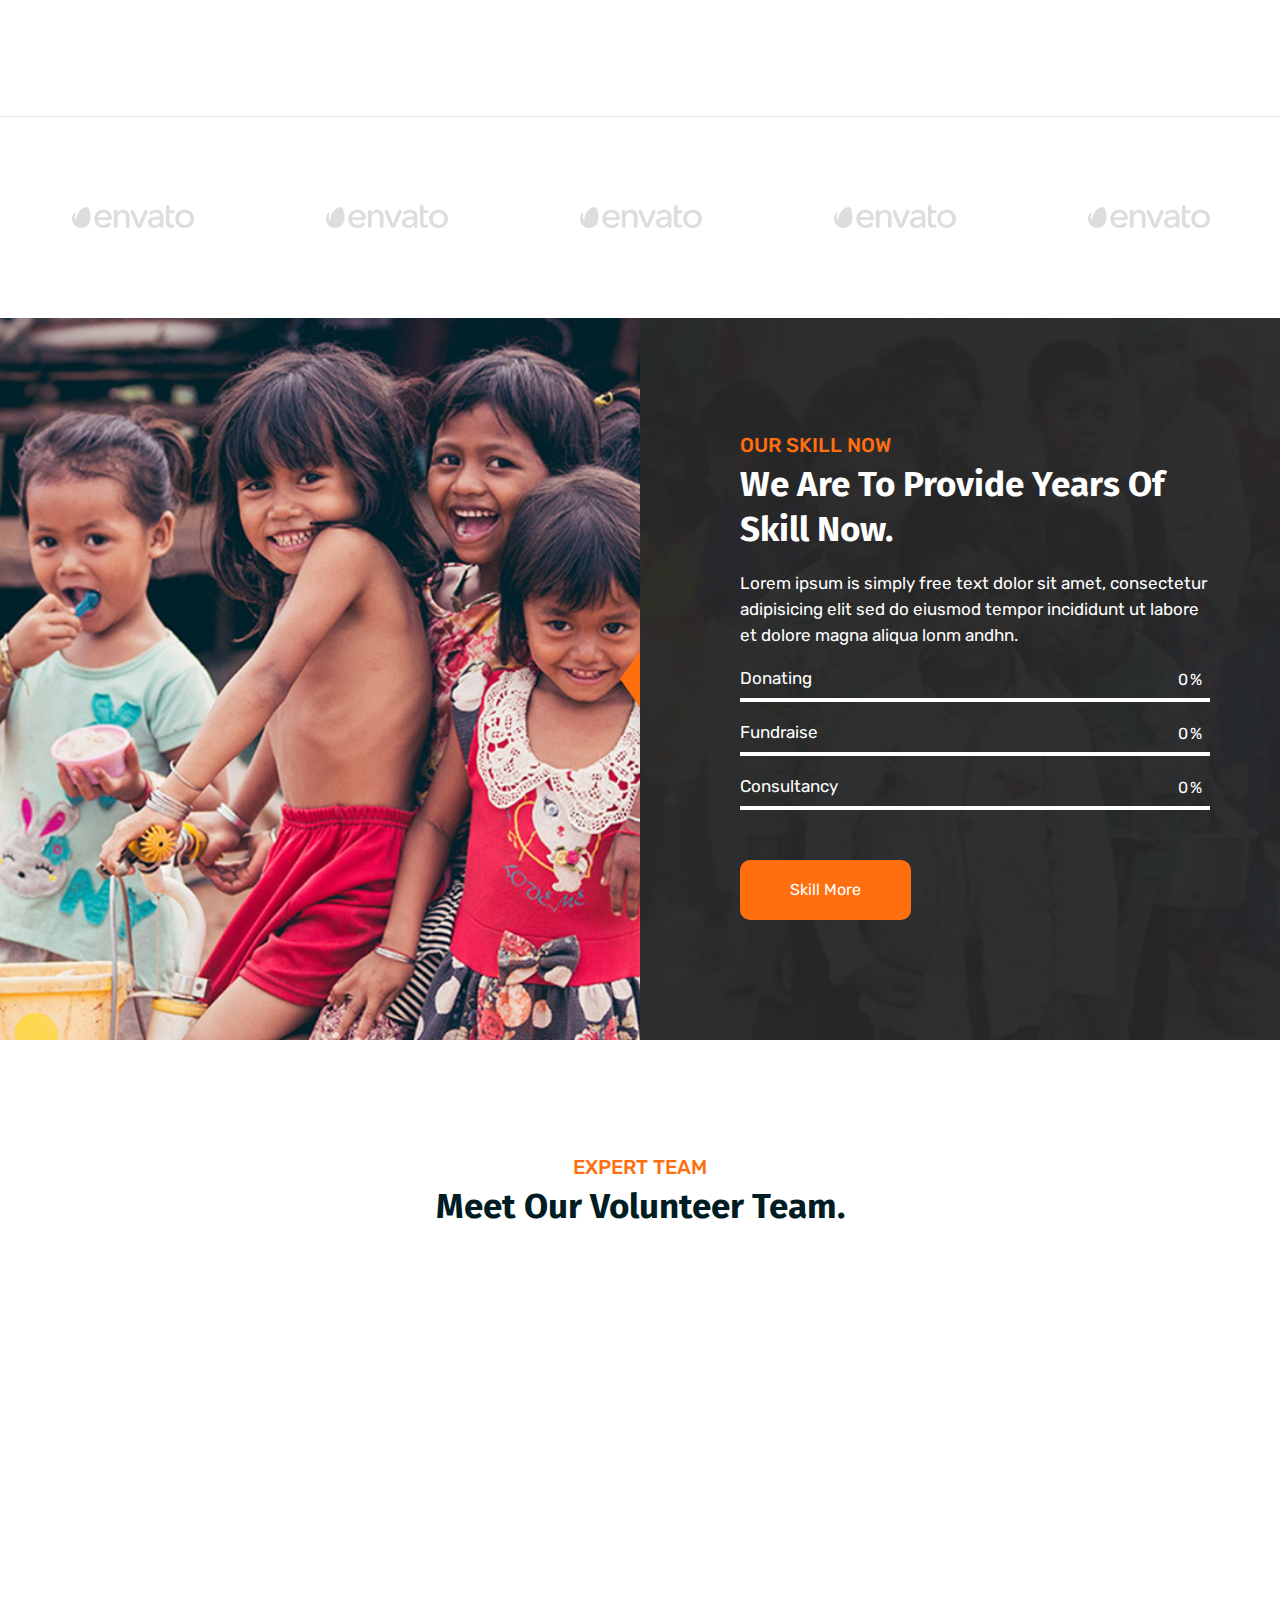
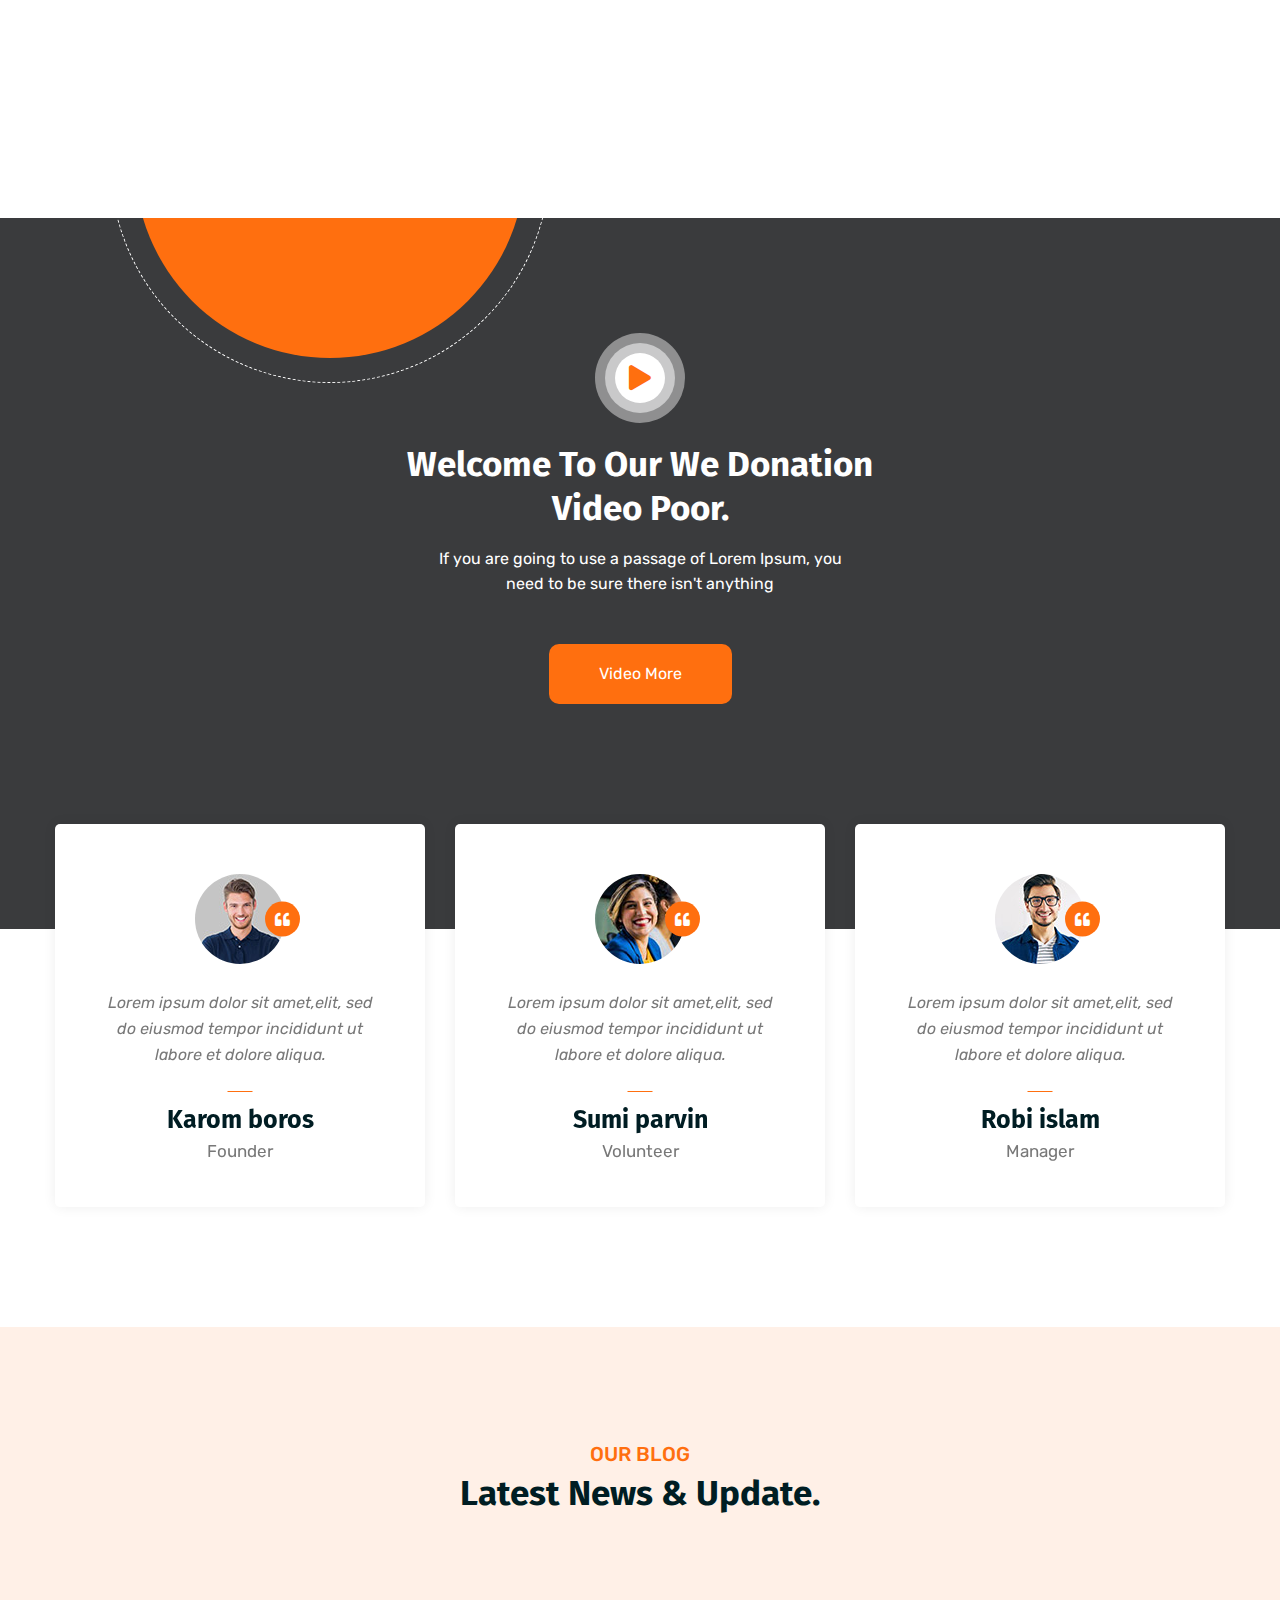
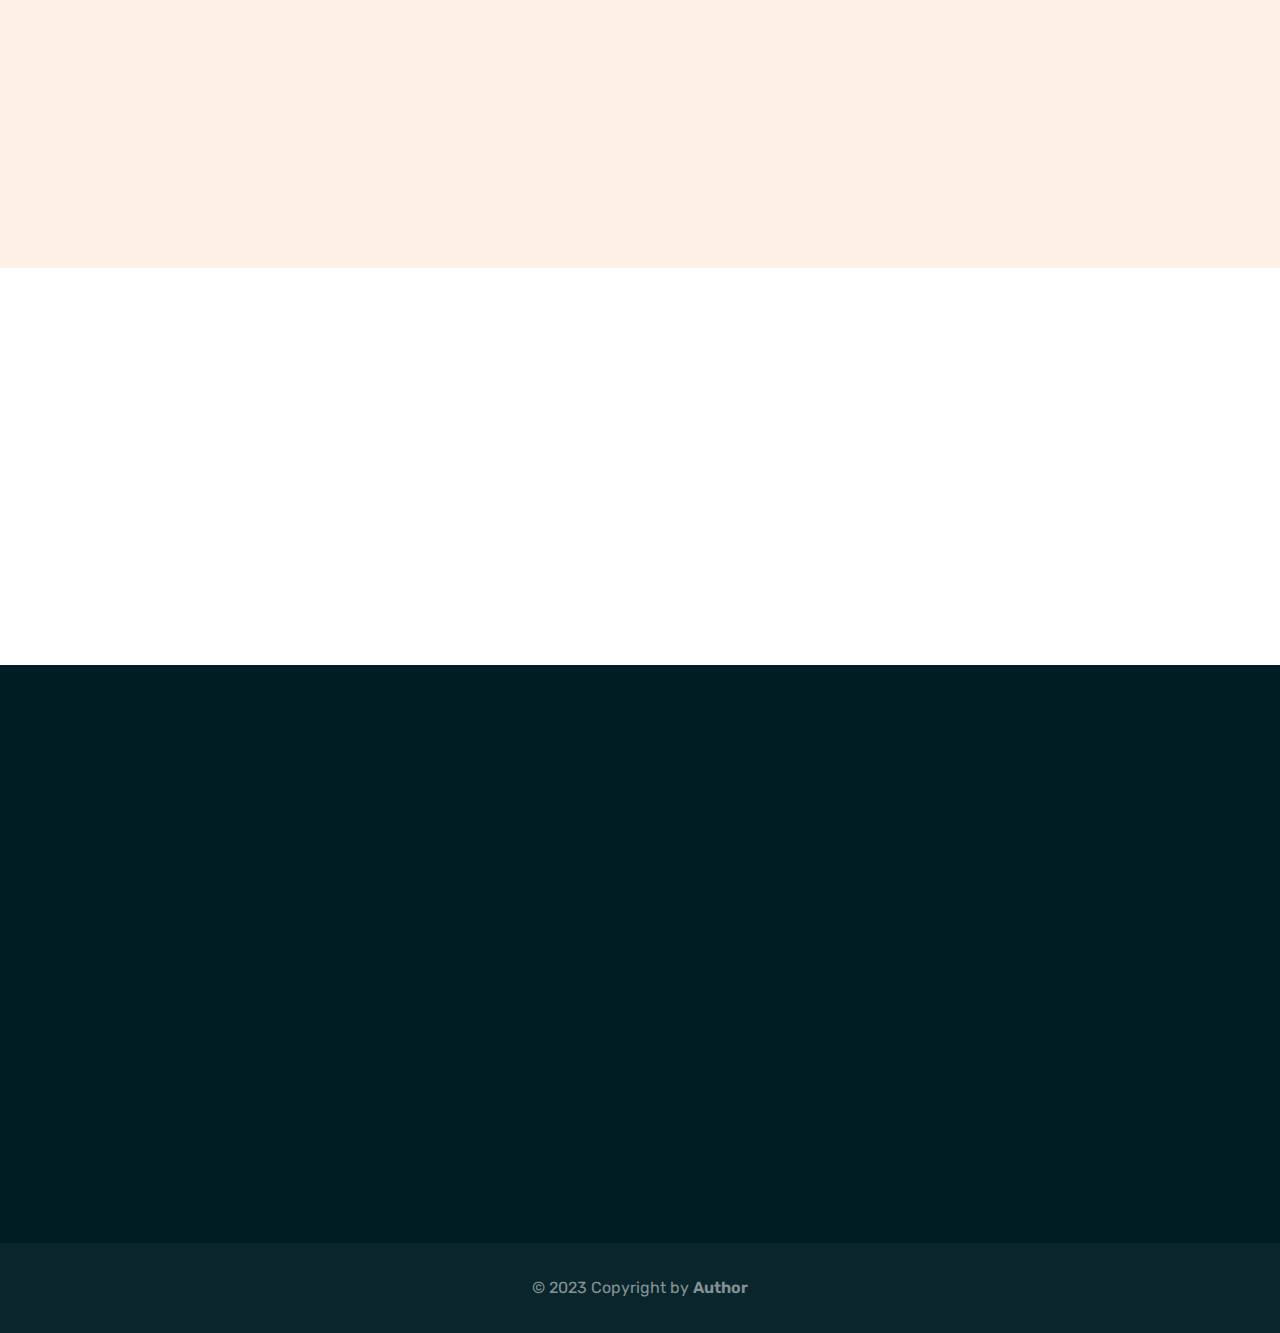
==== commit d00c9912: "remove main slider for changeing" ====
--- a/index.html
+++ b/index.html
@@ -185,141 +185,9 @@
         </div><!-- /.stricky-header -->
 
         <!--Main Slider Start-->
-        <section class="main-slider">
-            <div class="swiper-container thm-swiper__slider" data-swiper-options='{"slidesPerView": 1, "loop": true,
-                "effect": "fade",
-                "pagination": {
-                    "el": "#main-slider-pagination",
-                    "type": "bullets",
-                    "clickable": true
-                },
-                "navigation": {
-                    "nextEl": "#main-slider__swiper-button-next",
-                    "prevEl": "#main-slider__swiper-button-prev"
-                },
-                "autoplay": {
-                    "delay": 5000
-                }}'>
-
-                <div class="swiper-wrapper">
-
-                    <!--Start Swiper Slide Single-->
-                    <div class="swiper-slide">
-                        <!-- <div class="image-layer"
-                            style="background-image: url(assets/images/backgrounds/main-slider-1-1.jpg);">
-                        </div> -->
-                        <div class="image-layer"
-                            style="background-image: url(assets/images-2/backgrounds/sbg1.jpg);">
-                        </div>
-                        <div class="main-slider-shape-1"></div>
-                        <div class="main-slider-shape-2"></div>
-                        <div class="main-slider-shape-3 zoominout"></div>
-                        <div class="main-slider-shape-4 zoominout-2"></div>
-                        <div class="main-slider-shape-5">
-                            <img src="assets/images/shapes/main-slider-shape-5.png" alt="">
-                        </div>
-                        <div class="container">
-                            <div class="row">
-                                <div class="col-xl-7">
-                                    <div class="main-slider__content">
-                                        <h2>Give the <span>Poor</span> Help <br> for Families.</h2>
-                                        <p>There are many variations of passages of Lorem Ipsum Fasts by <br> injected
-                                            humour, or randomised words which... </p>
-                                        <a href="about.html" class="thm-btn main-slider__btn">Leran More</a>
-                                        <div class="main-slider-arrow">
-                                            <img src="assets/images/shapes/main-slider-shape-1.png" class="float-bob-x"
-                                                alt="">
-                                        </div>
-                                    </div>
-                                </div>
-                            </div>
-                        </div>
-                    </div>
-                    <!--End Swiper Slide Single-->
-
-                    <!--Start Swiper Slide Single-->
-                    <div class="swiper-slide">
-                        <!-- <div class="image-layer"
-                            style="background-image: url(assets/images/backgrounds/main-slider-1-2.jpg);">
-                        </div> -->
-                        <div class="image-layer"
-                            style="background-image: url(assets/images-2/backgrounds/sbg2.jpg);">
-                        </div>
-                        <div class="main-slider-shape-1"></div>
-                        <div class="main-slider-shape-2"></div>
-                        <div class="main-slider-shape-3 zoominout"></div>
-                        <div class="main-slider-shape-4 zoominout-2"></div>
-                        <div class="main-slider-shape-5">
-                            <img src="assets/images/shapes/main-slider-shape-5.png" alt="">
-                        </div>
-                        <div class="container">
-                            <div class="row">
-                                <div class="col-xl-7">
-                                    <div class="main-slider__content">
-                                        <h2>Lets <span>Chenge</span> The World <br> With Humanity.</h2>
-                                        <p>There are many variations of passages of Lorem Ipsum Fasts by <br> injected
-                                            humour, or randomised words which... </p>
-                                        <a href="about.html" class="thm-btn main-slider__btn">Leran More</a>
-                                        <div class="main-slider-arrow">
-                                            <img src="assets/images/shapes/main-slider-shape-1.png" class="float-bob-x"
-                                                alt="">
-                                        </div>
-                                    </div>
-                                </div>
-                            </div>
-                        </div>
-                    </div>
-                    <!--End Swiper Slide Single-->
-
-                    <!--Start Swiper Slide Single-->
-                    <div class="swiper-slide">
-                        <!-- <div class="image-layer"
-                            style="background-image: url(assets/images/backgrounds/main-slider-1-3.jpg);">
-                        </div> -->
-                        <div class="image-layer"
-                            style="background-image: url(assets/images-2/backgrounds/sbg3.jpg);">
-                        </div>
-                        <div class="main-slider-shape-1"></div>
-                        <div class="main-slider-shape-2"></div>
-                        <div class="main-slider-shape-3 zoominout"></div>
-                        <div class="main-slider-shape-4 zoominout-2"></div>
-                        <div class="main-slider-shape-5">
-                            <img src="assets/images/shapes/main-slider-shape-5.png" alt="">
-                        </div>
-                        <div class="container">
-                            <div class="row">
-                                <div class="col-xl-7">
-                                    <div class="main-slider__content">
-                                        <h2>Give the <span>Poor</span> Help <br> for Families.</h2>
-                                        <p>There are many variations of passages of Lorem Ipsum Fasts by <br> injected
-                                            humour, or randomised words which... </p>
-                                        <a href="about.html" class="thm-btn main-slider__btn">Leran More</a>
-                                        <div class="main-slider-arrow">
-                                            <img src="assets/images/shapes/main-slider-shape-1.png" class="float-bob-x"
-                                                alt="">
-                                        </div>
-                                    </div>
-                                </div>
-                            </div>
-                        </div>
-                    </div>
-                    <!--End Swiper Slide Single-->
-
-                </div>
-
-                <div class="swiper-pagination" id="main-slider-pagination"></div>
-
-                <div class="main-slider__nav">
-                    <div class="swiper-button-prev" id="main-slider__swiper-button-next">
-                        <i class="fa fa-long-arrow-alt-left"></i>
-                    </div>
-                    <div class="swiper-button-next" id="main-slider__swiper-button-prev">
-                        <i class="fa fa-long-arrow-alt-right"></i>
-                    </div>
-                </div>
-
-            </div>
-        </section>
+            <!--Main Slider nivo Start-->
+            
+            <!--Main Slider nivo End-->
         <!--Main Slider End-->
 
 
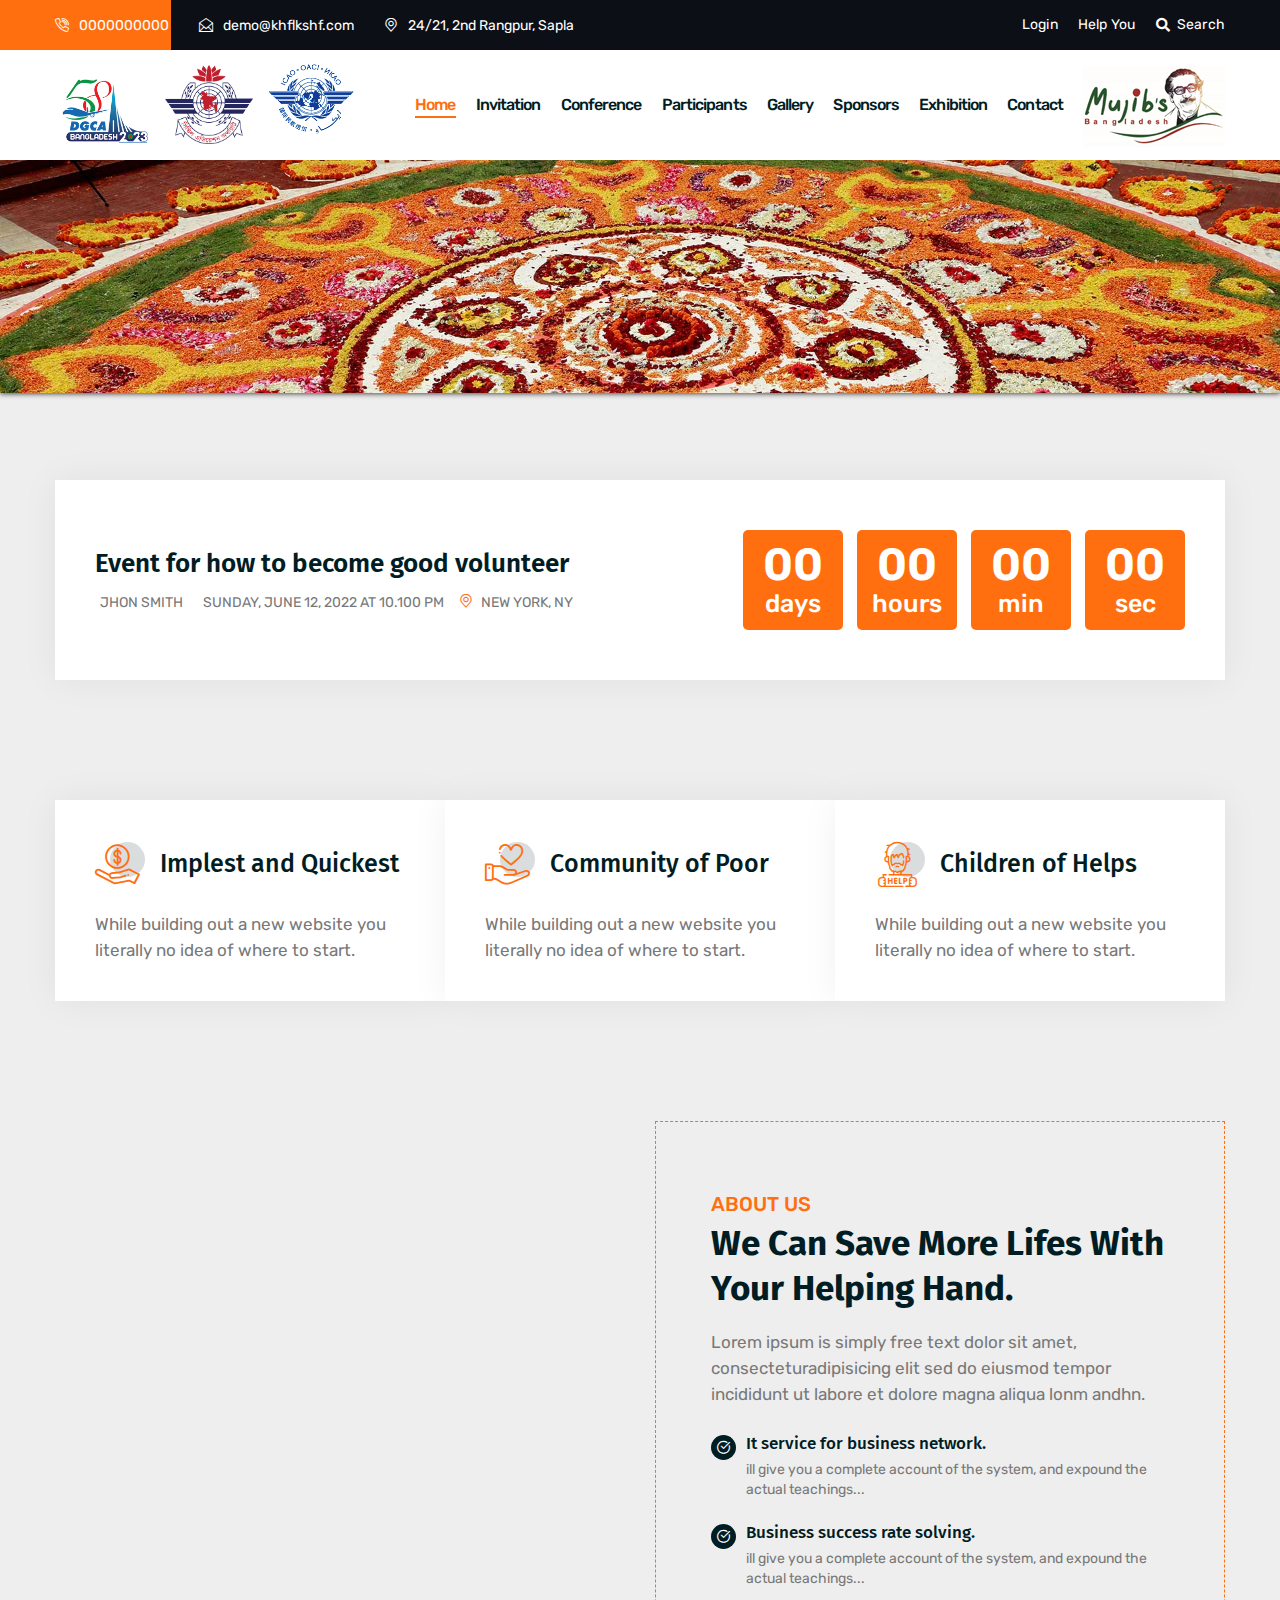
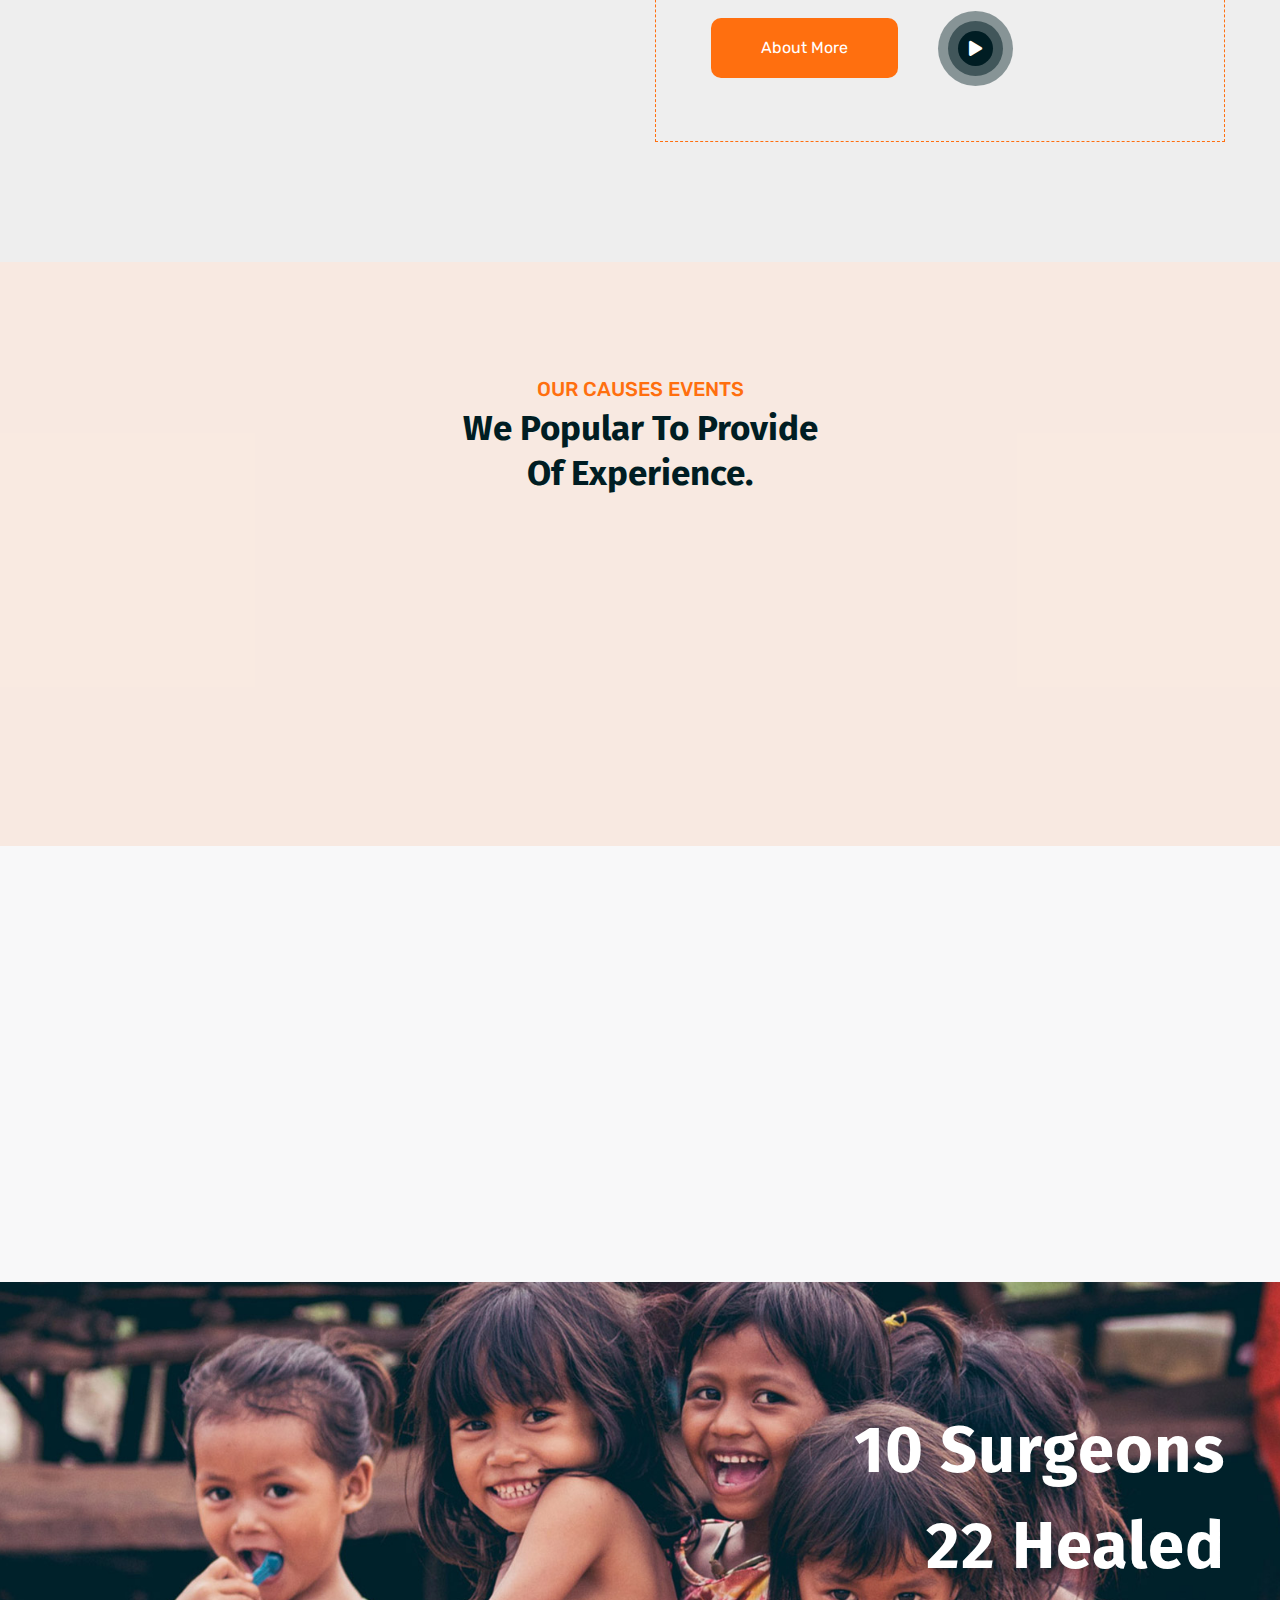
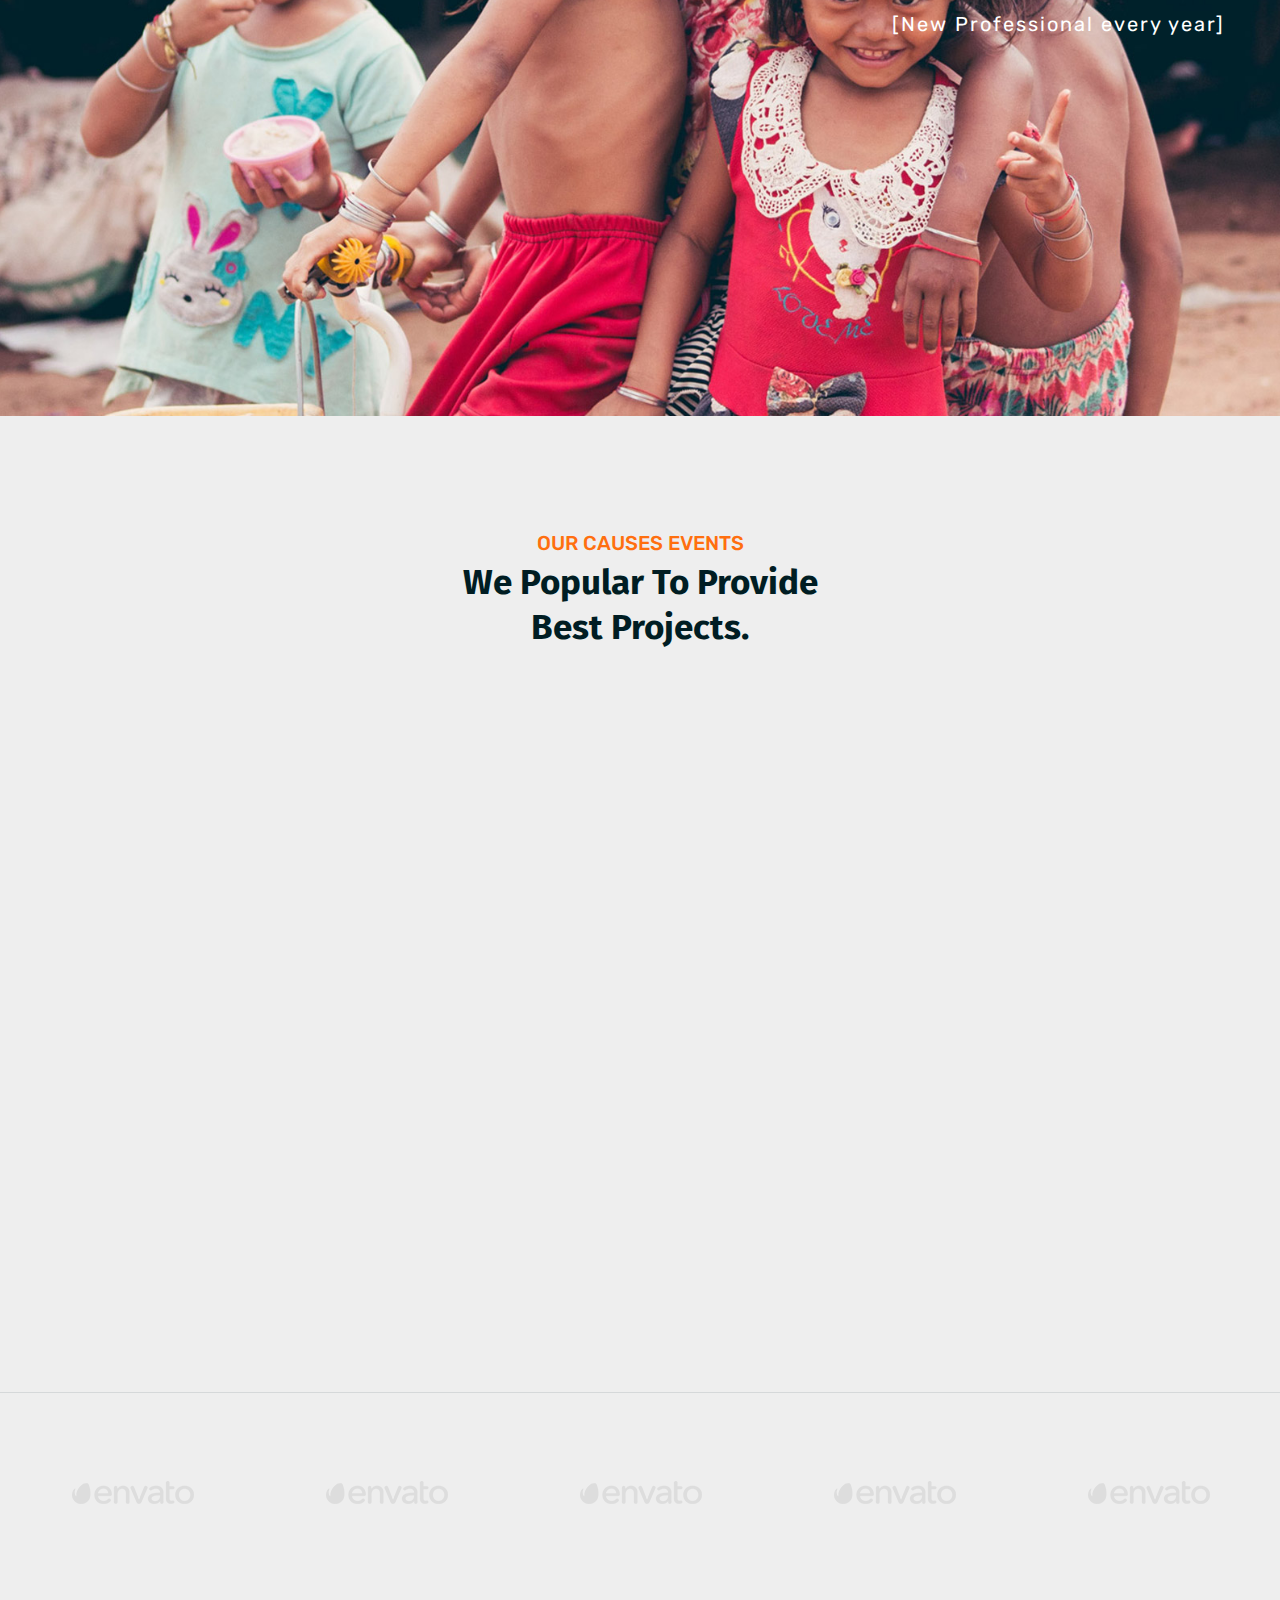
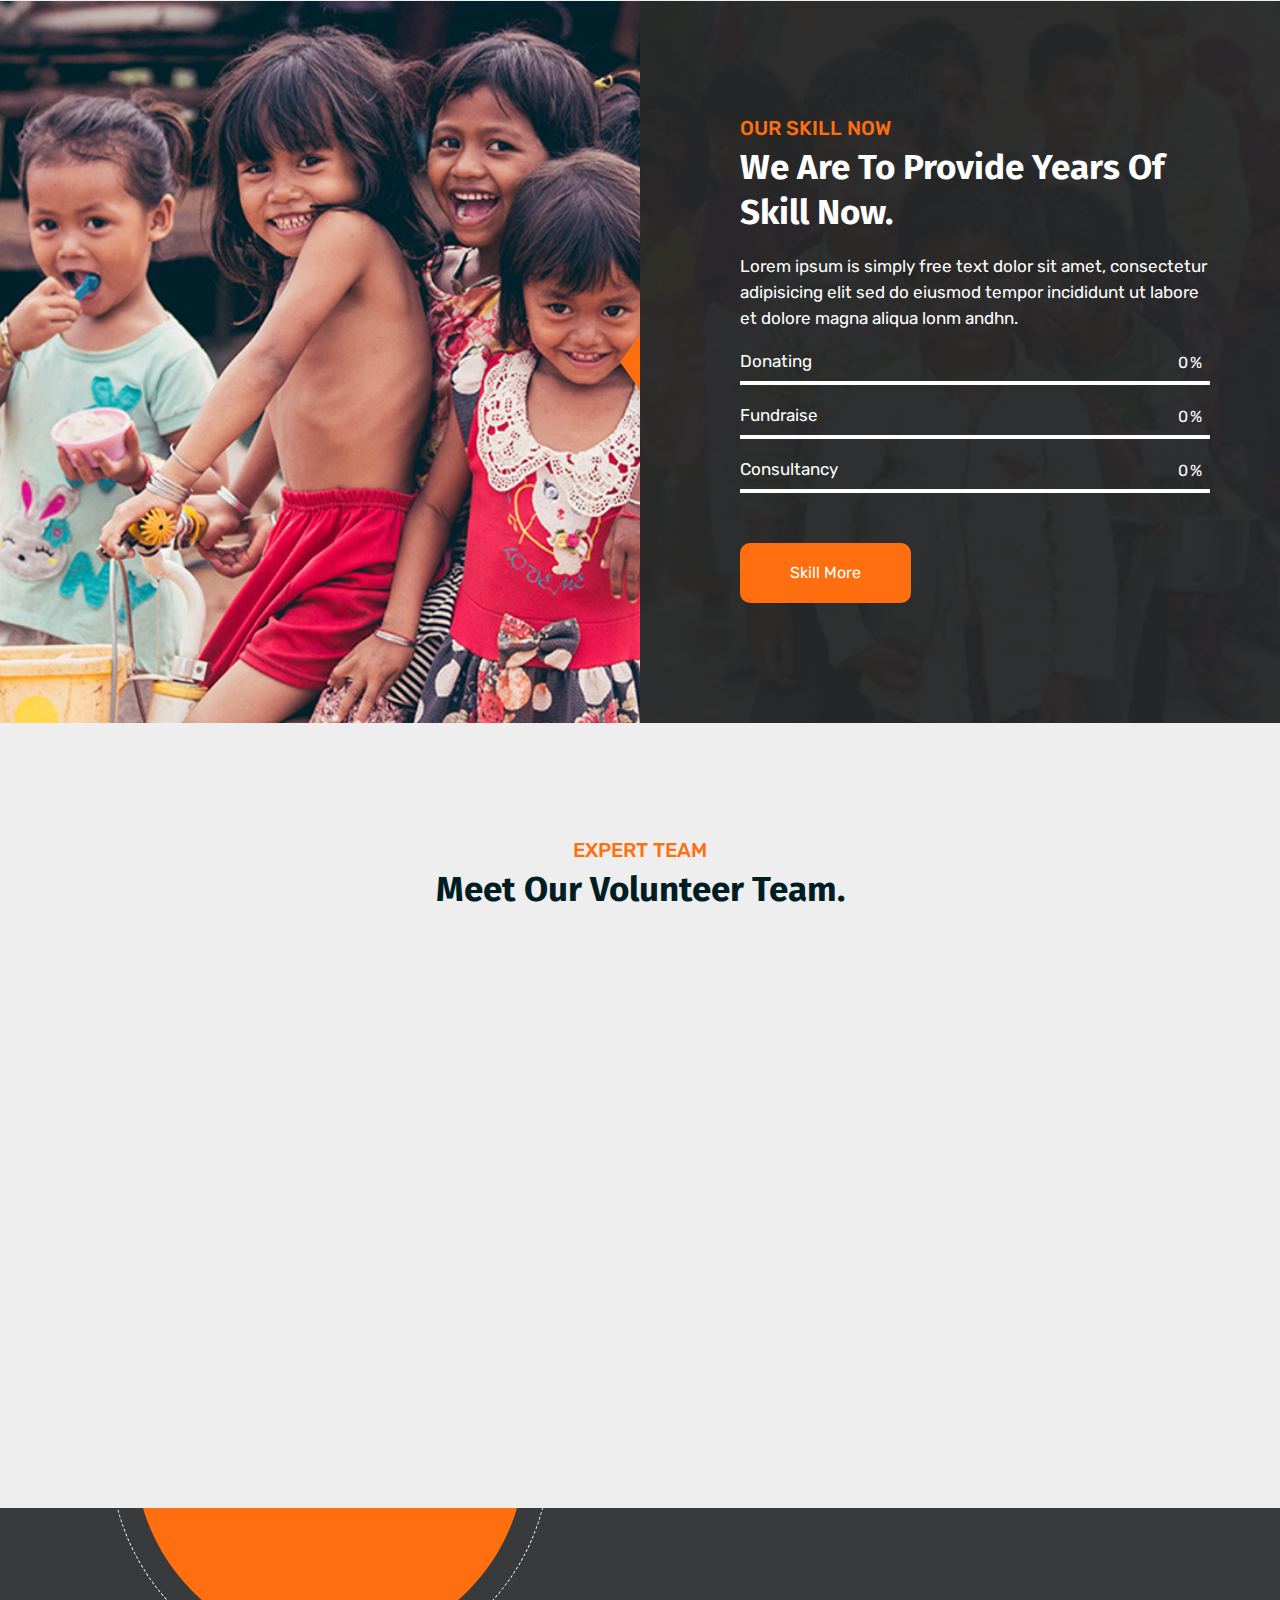
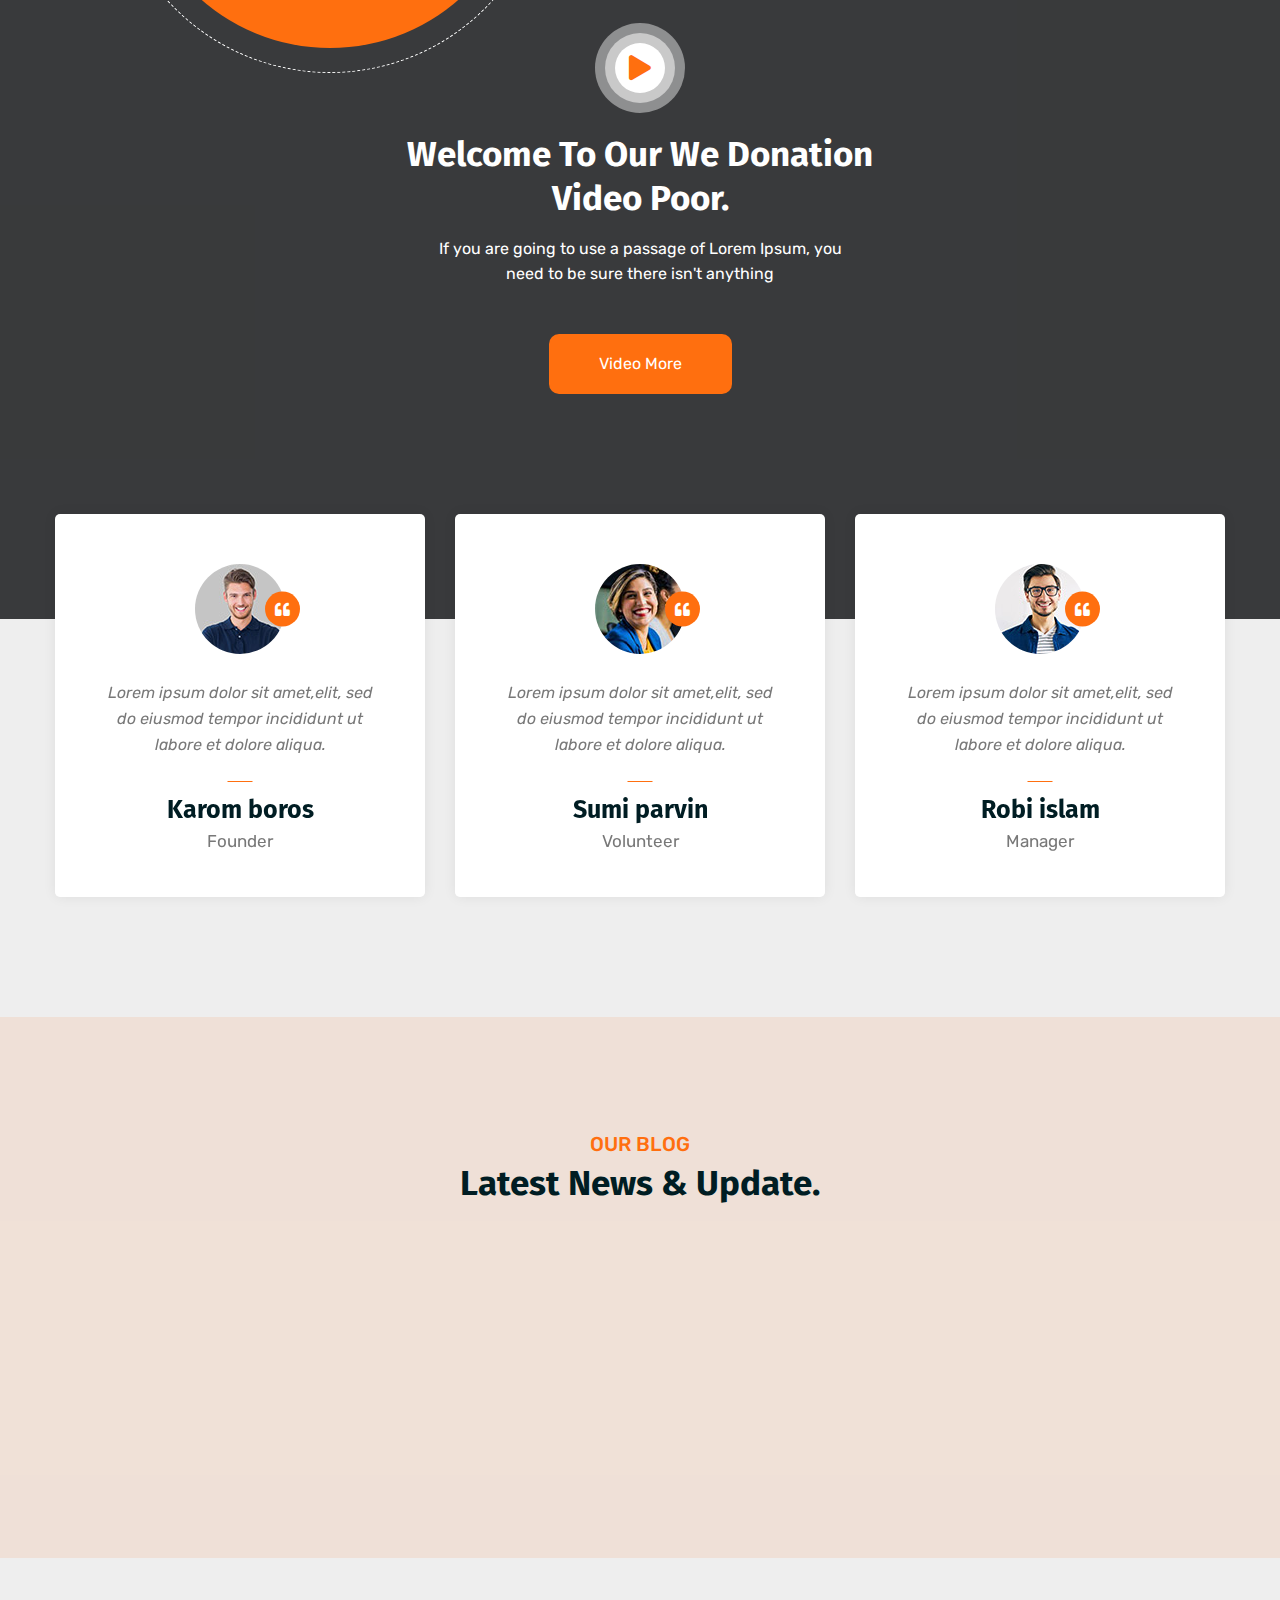
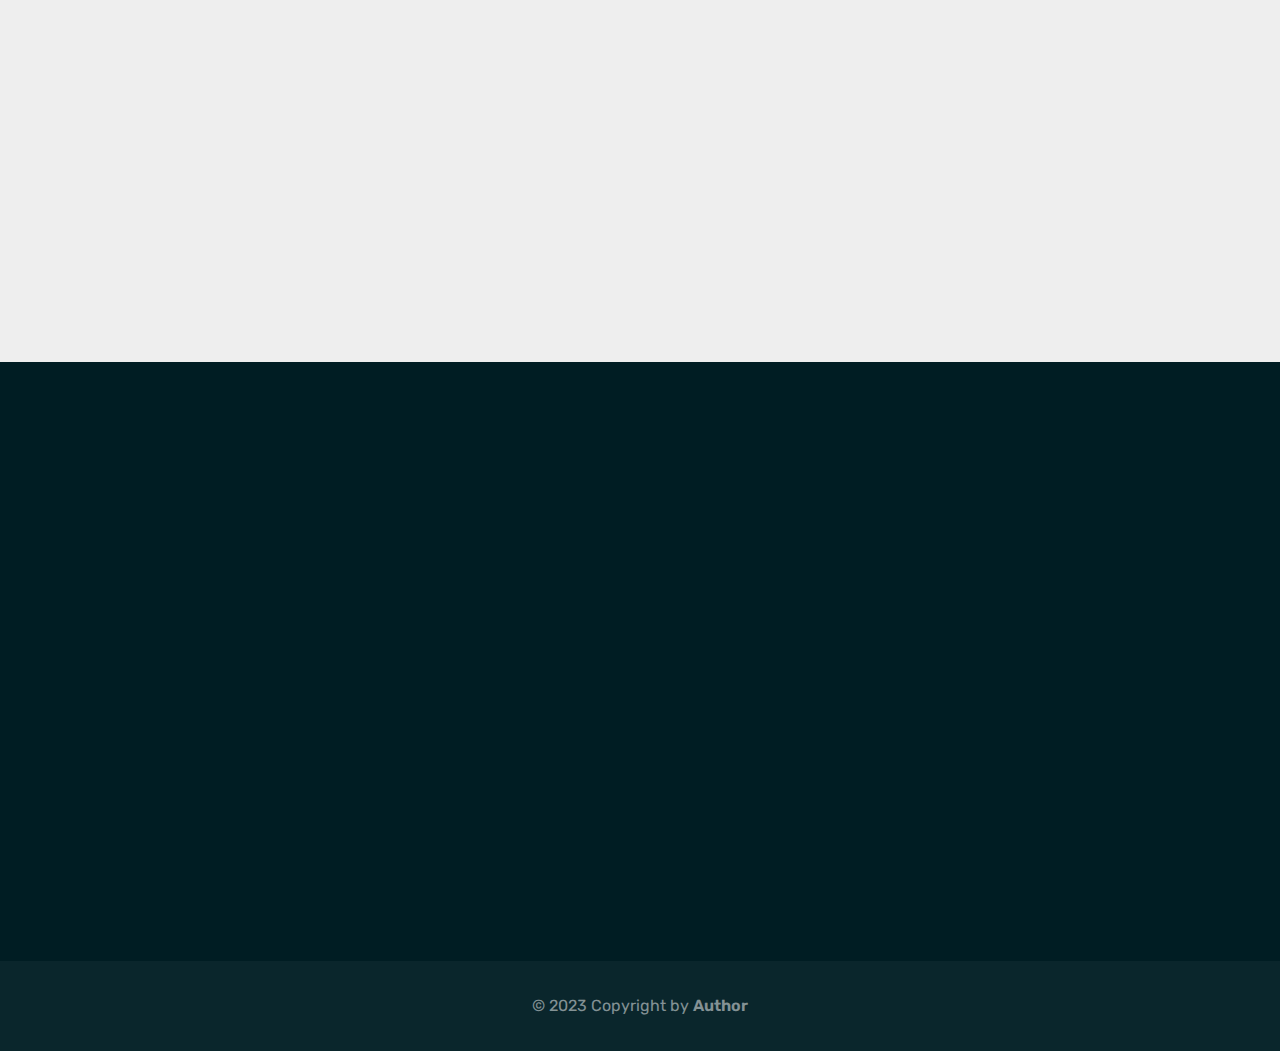
==== commit 60ddea42: "add nivo slider of main slider" ====
--- a/index.html
+++ b/index.html
@@ -45,6 +45,14 @@
     <link rel="stylesheet" href="assets/vendors/jquery-ui/jquery-ui.css" />
     <link rel="stylesheet" href="assets/vendors/timepicker/timePicker.css" />
 
+    <!-- custom nivo  -->
+    <link rel="stylesheet" href="Nivo-Slider-jQuery-master/themes/default/default.css" type="text/css" media="screen" />
+    <link rel="stylesheet" href="Nivo-Slider-jQuery-master/themes/dark/dark.css" type="text/css" media="screen" />
+    <link rel="stylesheet" href="Nivo-Slider-jQuery-master/themes/dark/dark.css" type="text/css" media="screen" />
+    <link rel="stylesheet" href="Nivo-Slider-jQuery-master/themes/bar/bar.css" type="text/css" media="screen" />
+    <link rel="stylesheet" href="Nivo-Slider-jQuery-master/nivo-slider.css" type="text/css" media="screen" />
+    <link rel="stylesheet" href="Nivo-Slider-jQuery-master/demo/stylee.css" type="text/css" media="screen" />
+
     <!-- template styles -->
     <link rel="stylesheet" href="assets/css/sopot.css" />
     <link rel="stylesheet" href="assets/css/sopot-responsive.css" />
@@ -185,9 +193,21 @@
         </div><!-- /.stricky-header -->
 
         <!--Main Slider Start-->
-            <!--Main Slider nivo Start-->
-            
-            <!--Main Slider nivo End-->
+        
+            <section class="main-slider">
+                <div class="slider-wrapper theme-default">
+                    <div id="slider" class="nivoSlider">
+                        <img class="img-fluid" src="assets/images-2/backgrounds/sbg1.jpg" data-thumb="assets/images-2/backgrounds/sbg1.jpg" alt="" />
+                        <img class="img-fluid" src="assets/images-2/backgrounds/sbg2.jpg" data-thumb="assets/images-2/backgrounds/sbg2.jpg" alt=""/>
+                        <img class="img-fluid" src="assets/images-2/backgrounds/sbg3.jpg" data-thumb="assets/images-2/backgrounds/sbg3.jpg" alt="" data-transition="slideInLeft" />
+                        <img class="img-fluid" src="assets/images-2/backgrounds/sbg1.jpg" data-thumb="assets/images-2/backgrounds/sbg1.jpg" alt="" title="#htmlcaption" />
+                    </div>
+                    <!-- <div id="htmlcaption" class="nivo-html-caption">
+                        <strong>This</strong> is an example of a <em>HTML</em> caption with <a href="#">a link</a>. 
+                    </div> -->
+                </div>
+            </section>
+        
         <!--Main Slider End-->
 
 
@@ -1416,6 +1436,15 @@
 
     <!-- template js -->
     <script src="assets/js/sopot.js"></script>
+    
+    <!-- nivo slider js part  -->
+    <script type="text/javascript" src="Nivo-Slider-jQuery-master/demo/scripts/jquery-1.9.0.min.js"></script>
+    <script type="text/javascript" src="Nivo-Slider-jQuery-master/jquery.nivo.slider.js"></script>
+    <script type="text/javascript">
+    $(window).load(function() {
+        $('#slider').nivoSlider();
+    });
+    </script>
 </body>
 
 </html>--- a/Nivo-Slider-jQuery-master/themes/default/default.css
+++ b/Nivo-Slider-jQuery-master/themes/default/default.css
@@ -0,0 +1,99 @@
+/*
+Skin Name: Nivo Slider Default Theme
+Skin URI: http://nivo.dev7studios.com
+Description: The default skin for the Nivo Slider.
+Version: 1.3
+Author: Gilbert Pellegrom
+Author URI: http://dev7studios.com
+Supports Thumbs: true
+*/
+
+.theme-default .nivoSlider {
+	position:relative;
+	background:#fff url(loading.gif) no-repeat 50% 50%;
+    /* margin-bottom:10px; */
+    -webkit-box-shadow: 0px 1px 5px 0px #4a4a4a;
+    -moz-box-shadow: 0px 1px 5px 0px #4a4a4a;
+    box-shadow: 0px 1px 5px 0px #4a4a4a;
+}
+.theme-default .nivoSlider img {
+	position:absolute;
+	top:0px;
+	left:0px;
+	display:none;
+}
+.theme-default .nivoSlider a {
+	border:0;
+	display:block;
+}
+
+.theme-default .nivo-controlNav {
+	text-align: center;
+	padding: 20px 0;
+	display: none;
+}
+.theme-default .nivo-controlNav a {
+	display:inline-block;
+	width:22px;
+	height:22px;
+	background:url(bullets.png) no-repeat;
+	text-indent:-9999px;
+	border:0;
+	margin: 0 2px;
+}
+.theme-default .nivo-controlNav a.active {
+	background-position:0 -22px;
+}
+
+.theme-default .nivo-directionNav a {
+	display:block;
+	width:30px;
+	height:30px;
+	background:url(arrows.png) no-repeat;
+	text-indent:-9999px;
+	/* border:0; */
+	background-color: #FF9600;
+	border-radius: 50%;
+	opacity: 0;
+	-webkit-transition: all 200ms ease-in-out;
+    -moz-transition: all 200ms ease-in-out;
+    -o-transition: all 200ms ease-in-out;
+    transition: all 200ms ease-in-out;
+}
+.theme-default .nivo-directionNav a:hover{
+	background-color: #17A43B;
+}
+.theme-default:hover .nivo-directionNav a { opacity: 1; }
+.theme-default a.nivo-nextNav {
+	background-position:-30px 0;
+	right:15px;
+}
+.theme-default a.nivo-prevNav {
+	left:15px;
+}
+
+.theme-default .nivo-caption {
+    font-family: Helvetica, Arial, sans-serif;
+}
+.theme-default .nivo-caption a {
+    color:#fff;
+    border-bottom:1px dotted #fff;
+}
+.theme-default .nivo-caption a:hover {
+    color:#fff;
+}
+
+.theme-default .nivo-controlNav.nivo-thumbs-enabled {
+	width: 100%;
+}
+.theme-default .nivo-controlNav.nivo-thumbs-enabled a {
+	width: auto;
+	height: auto;
+	background: none;
+	margin-bottom: 5px;
+}
+.theme-default .nivo-controlNav.nivo-thumbs-enabled img {
+	display: block;
+	width: 120px;
+	height: auto;
+}--- a/Nivo-Slider-jQuery-master/themes/dark/dark.css
+++ b/Nivo-Slider-jQuery-master/themes/dark/dark.css
@@ -0,0 +1,102 @@
+/*
+Skin Name: Nivo Slider Dark Theme
+Skin URI: http://nivo.dev7studios.com
+Description: A dark skin for the Nivo Slider.
+Version: 1.0
+Author: Gilbert Pellegrom
+Author URI: http://dev7studios.com
+Supports Thumbs: true
+*/
+
+.theme-dark.slider-wrapper {
+    background: #222;
+    padding: 10px;
+}
+.theme-dark .nivoSlider {
+	position:relative;
+	background:#fff url(loading.gif) no-repeat 50% 50%;
+    margin-bottom:10px;
+    overflow: visible;
+}
+.theme-dark .nivoSlider img {
+	position:absolute;
+	top:0px;
+	left:0px;
+	display:none;
+}
+.theme-dark .nivoSlider a {
+	border:0;
+	display:block;
+}
+
+.theme-dark .nivo-controlNav {
+	text-align: left;
+	padding: 0;
+	position: relative;
+	z-index: 10;
+}
+.theme-dark .nivo-controlNav a {
+	display:inline-block;
+	width:10px;
+	height:10px;
+	background:url(bullets.png) no-repeat 0 2px;
+	text-indent:-9999px;
+	border:0;
+	margin: 0 2px;
+}
+.theme-dark .nivo-controlNav a.active {
+	background-position:0 100%;
+}
+
+.theme-dark .nivo-directionNav a {
+	display:block;
+	width:30px;
+	height:30px;
+	background: url(arrows.png) no-repeat;
+	text-indent:-9999px;
+	border:0;
+	top: auto;
+	bottom: -36px;
+	z-index: 11;
+}
+.theme-dark .nivo-directionNav a:hover {
+    background-color: #333;
+    -webkit-border-radius: 2px;
+    -moz-border-radius: 2px;
+    border-radius: 2px;
+}
+.theme-dark a.nivo-nextNav {
+	background-position:-16px 50%;
+	right:0px;
+}
+.theme-dark a.nivo-prevNav {
+    background-position:11px 50%;
+    left: auto;
+	right: 35px;
+}
+
+.theme-dark .nivo-caption {
+    font-family: Helvetica, Arial, sans-serif;
+}
+.theme-dark .nivo-caption a {
+    color:#fff;
+    border-bottom:1px dotted #fff;
+}
+.theme-dark .nivo-caption a:hover {
+    color:#fff;
+}
+
+.theme-dark .nivo-controlNav.nivo-thumbs-enabled {
+	width: 80%;
+}
+.theme-dark .nivo-controlNav.nivo-thumbs-enabled a {
+	width: auto;
+	height: auto;
+	background: none;
+	margin-bottom: 5px;
+}
+.theme-dark .nivo-controlNav.nivo-thumbs-enabled img {
+	display: block;
+	width: 120px;
+	height: auto;
+}--- a/Nivo-Slider-jQuery-master/themes/dark/dark.css
+++ b/Nivo-Slider-jQuery-master/themes/dark/dark.css
@@ -0,0 +1,102 @@
+/*
+Skin Name: Nivo Slider Dark Theme
+Skin URI: http://nivo.dev7studios.com
+Description: A dark skin for the Nivo Slider.
+Version: 1.0
+Author: Gilbert Pellegrom
+Author URI: http://dev7studios.com
+Supports Thumbs: true
+*/
+
+.theme-dark.slider-wrapper {
+    background: #222;
+    padding: 10px;
+}
+.theme-dark .nivoSlider {
+	position:relative;
+	background:#fff url(loading.gif) no-repeat 50% 50%;
+    margin-bottom:10px;
+    overflow: visible;
+}
+.theme-dark .nivoSlider img {
+	position:absolute;
+	top:0px;
+	left:0px;
+	display:none;
+}
+.theme-dark .nivoSlider a {
+	border:0;
+	display:block;
+}
+
+.theme-dark .nivo-controlNav {
+	text-align: left;
+	padding: 0;
+	position: relative;
+	z-index: 10;
+}
+.theme-dark .nivo-controlNav a {
+	display:inline-block;
+	width:10px;
+	height:10px;
+	background:url(bullets.png) no-repeat 0 2px;
+	text-indent:-9999px;
+	border:0;
+	margin: 0 2px;
+}
+.theme-dark .nivo-controlNav a.active {
+	background-position:0 100%;
+}
+
+.theme-dark .nivo-directionNav a {
+	display:block;
+	width:30px;
+	height:30px;
+	background: url(arrows.png) no-repeat;
+	text-indent:-9999px;
+	border:0;
+	top: auto;
+	bottom: -36px;
+	z-index: 11;
+}
+.theme-dark .nivo-directionNav a:hover {
+    background-color: #333;
+    -webkit-border-radius: 2px;
+    -moz-border-radius: 2px;
+    border-radius: 2px;
+}
+.theme-dark a.nivo-nextNav {
+	background-position:-16px 50%;
+	right:0px;
+}
+.theme-dark a.nivo-prevNav {
+    background-position:11px 50%;
+    left: auto;
+	right: 35px;
+}
+
+.theme-dark .nivo-caption {
+    font-family: Helvetica, Arial, sans-serif;
+}
+.theme-dark .nivo-caption a {
+    color:#fff;
+    border-bottom:1px dotted #fff;
+}
+.theme-dark .nivo-caption a:hover {
+    color:#fff;
+}
+
+.theme-dark .nivo-controlNav.nivo-thumbs-enabled {
+	width: 80%;
+}
+.theme-dark .nivo-controlNav.nivo-thumbs-enabled a {
+	width: auto;
+	height: auto;
+	background: none;
+	margin-bottom: 5px;
+}
+.theme-dark .nivo-controlNav.nivo-thumbs-enabled img {
+	display: block;
+	width: 120px;
+	height: auto;
+}--- a/Nivo-Slider-jQuery-master/themes/bar/bar.css
+++ b/Nivo-Slider-jQuery-master/themes/bar/bar.css
@@ -0,0 +1,132 @@
+/*
+Skin Name: Nivo Slider Bar Theme
+Skin URI: http://nivo.dev7studios.com
+Description: The bottom bar skin for the Nivo Slider.
+Version: 1.0
+Author: Gilbert Pellegrom
+Author URI: http://dev7studios.com
+Supports Thumbs: false
+*/
+
+.theme-bar.slider-wrapper {
+    position: relative;
+    border: 1px solid #333;
+    overflow: hidden;
+}
+.theme-bar .nivoSlider {
+	position:relative;
+	background:#fff url(loading.gif) no-repeat 50% 50%;
+}
+.theme-bar .nivoSlider img {
+	position:absolute;
+	top:0px;
+	left:0px;
+	display:none;
+}
+.theme-bar .nivoSlider a {
+	border:0;
+	display:block;
+}
+
+.theme-bar .nivo-controlNav {
+    position: absolute;
+    left: 0;
+    bottom: -41px;
+    z-index: 10;
+    width: 100%;
+    height: 30px;
+	text-align: center;
+	padding: 5px 0;
+	border-top: 1px solid #333;
+	background: #333;
+    background: -moz-linear-gradient(top,  #565656 0%, #333333 100%); /* FF3.6+ */
+    background: -webkit-gradient(linear, left top, left bottom, color-stop(0%,#565656), color-stop(100%,#333333)); /* Chrome,Safari4+ */
+    background: -webkit-linear-gradient(top,  #565656 0%,#333333 100%); /* Chrome10+,Safari5.1+ */
+    background: -o-linear-gradient(top,  #565656 0%,#333333 100%); /* Opera 11.10+ */
+    background: -ms-linear-gradient(top,  #565656 0%,#333333 100%); /* IE10+ */
+    background: linear-gradient(to bottom,  #565656 0%,#333333 100%); /* W3C */
+    filter: progid:DXImageTransform.Microsoft.gradient( startColorstr='#565656', endColorstr='#333333',GradientType=0 ); /* IE6-9 */
+    opacity: 0.5;
+    -webkit-transition: all 200ms ease-in-out;
+    -moz-transition: all 200ms ease-in-out;
+    -o-transition: all 200ms ease-in-out;
+    transition: all 200ms ease-in-out;
+}
+.theme-bar:hover .nivo-controlNav {
+    bottom: 0;
+    opacity: 1;
+}
+.theme-bar .nivo-controlNav a {
+	display:inline-block;
+	width:22px;
+	height:22px;
+	background:url(bullets.png) no-repeat;
+	text-indent:-9999px;
+	border:0;
+	margin: 5px 2px 0 2px;
+}
+.theme-bar .nivo-controlNav a.active {
+	background-position:0 -22px;
+}
+
+.theme-bar .nivo-directionNav a {
+	display:block;
+	border:0;
+	color: #fff;
+	text-transform: uppercase;
+	top: auto;
+	bottom: 10px;
+	z-index: 11;
+	font-family: "Helvetica Neue", Helvetica, Arial, sans-serif;
+	font-size: 13px;
+	line-height: 20px;
+	opacity: 0.5;
+    -webkit-transition: all 200ms ease-in-out;
+    -moz-transition: all 200ms ease-in-out;
+    -o-transition: all 200ms ease-in-out;
+    transition: all 200ms ease-in-out;
+}
+.theme-bar a.nivo-nextNav { right: -50px; }
+.theme-bar a.nivo-prevNav { left: -50px; }
+.theme-bar:hover a.nivo-nextNav { 
+    right: 15px; 
+    opacity: 1;
+}
+.theme-bar:hover a.nivo-prevNav { 
+    left: 15px; 
+    opacity: 1;
+}
+.theme-bar .nivo-directionNav a:hover { color: #ddd; }
+
+.theme-bar .nivo-caption {
+    font-family: Helvetica, Arial, sans-serif;
+    -webkit-transition: all 200ms ease-in-out;
+    -moz-transition: all 200ms ease-in-out;
+    -o-transition: all 200ms ease-in-out;
+    transition: all 200ms ease-in-out;
+}
+.theme-bar:hover .nivo-caption {
+    bottom: 41px;
+}
+.theme-bar .nivo-caption a {
+    color:#fff;
+    border-bottom:1px dotted #fff;
+}
+.theme-bar .nivo-caption a:hover {
+    color:#fff;
+}
+
+.theme-bar .nivo-controlNav.nivo-thumbs-enabled {
+	width: 100%;
+}
+.theme-bar .nivo-controlNav.nivo-thumbs-enabled a {
+	width: auto;
+	height: auto;
+	background: none;
+	margin-bottom: 5px;
+}
+.theme-bar .nivo-controlNav.nivo-thumbs-enabled img {
+	display: block;
+	width: 120px;
+	height: auto;
+}--- a/Nivo-Slider-jQuery-master/demo/stylee.css
+++ b/Nivo-Slider-jQuery-master/demo/stylee.css
@@ -0,0 +1,94 @@
+/*=================================*/
+/* Nivo Slider Demo
+/* February 25/2023
+/* By: Author
+/*=================================*/
+
+/*====================*/
+/*=== Reset Styles ===*/
+/*====================*/
+html, body, div, span, applet, object, iframe,
+h1, h2, h3, h4, h5, h6, p, blockquote, pre,
+a, abbr, acronym, address, big, cite, code,
+del, dfn, em, font, img, ins, kbd, q, s, samp,
+small, strike, strong, sub, sup, tt, var,
+dl, dt, dd, ol, ul, li,
+fieldset, form, label, legend,
+table, caption, tbody, tfoot, thead, tr, th, td {
+	margin:0;
+	padding:0;
+	border:0;
+	outline:0;
+	font-weight:inherit;
+	font-style:inherit;
+	font-size:100%;
+	font-family:inherit;
+	vertical-align:baseline;
+}
+body {
+	line-height:1;
+	color:black;
+	background:white;
+}
+table {
+	border-collapse:separate;
+	border-spacing:0;
+}
+caption, th, td {
+	text-align:left;
+	font-weight:normal;
+}
+blockquote:before, blockquote:after,
+q:before, q:after {
+	content:"";
+}
+blockquote, q {
+	quotes:"" "";
+}
+/* HTML5 tags */
+header, section, footer,
+aside, nav, article, figure {
+	display: block;
+}
+
+/*===================*/
+/*=== Main Styles ===*/
+/*===================*/
+body {
+	font:14px/1.6 Georgia, Palatino, Palatino Linotype, Times, Times New Roman, serif;
+	color:#333;
+	background:#eee;
+}
+
+a, a:visited {
+	color:blue;
+	text-decoration:none;
+}
+a:hover, a:active {
+	color:#000;
+	text-decoration:none;
+}
+
+#dev7link {
+    position:absolute;
+    top:0;
+    left:50px;
+    background:url(images/dev7logo.png) no-repeat;
+    width:60px;
+    height:67px;
+    border:0;
+    display:block;
+    text-indent:-9999px;
+}
+
+.slider-wrapper { 
+	width: 100%; 
+	margin: 0px auto;
+}
+
+/*====================*/
+/*=== Other Styles ===*/
+/*====================*/
+.clear {
+	clear:both;
+}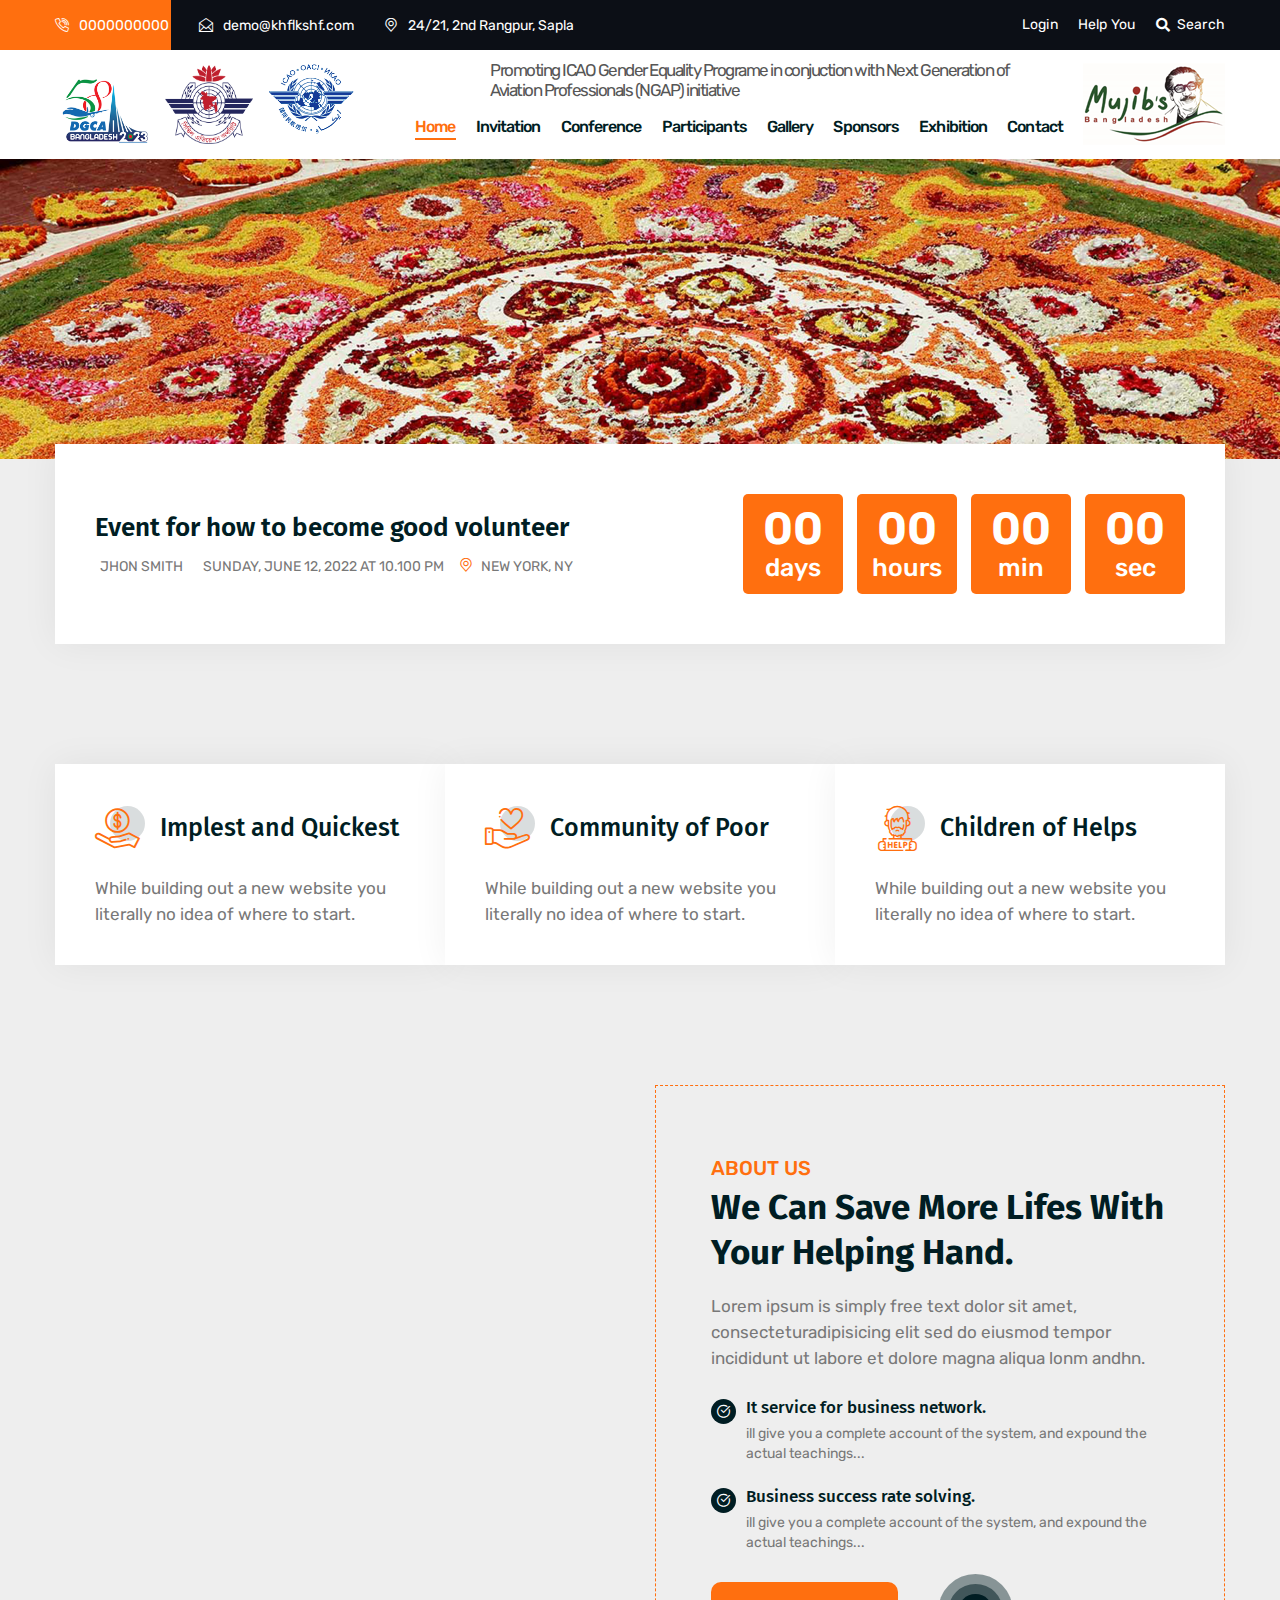
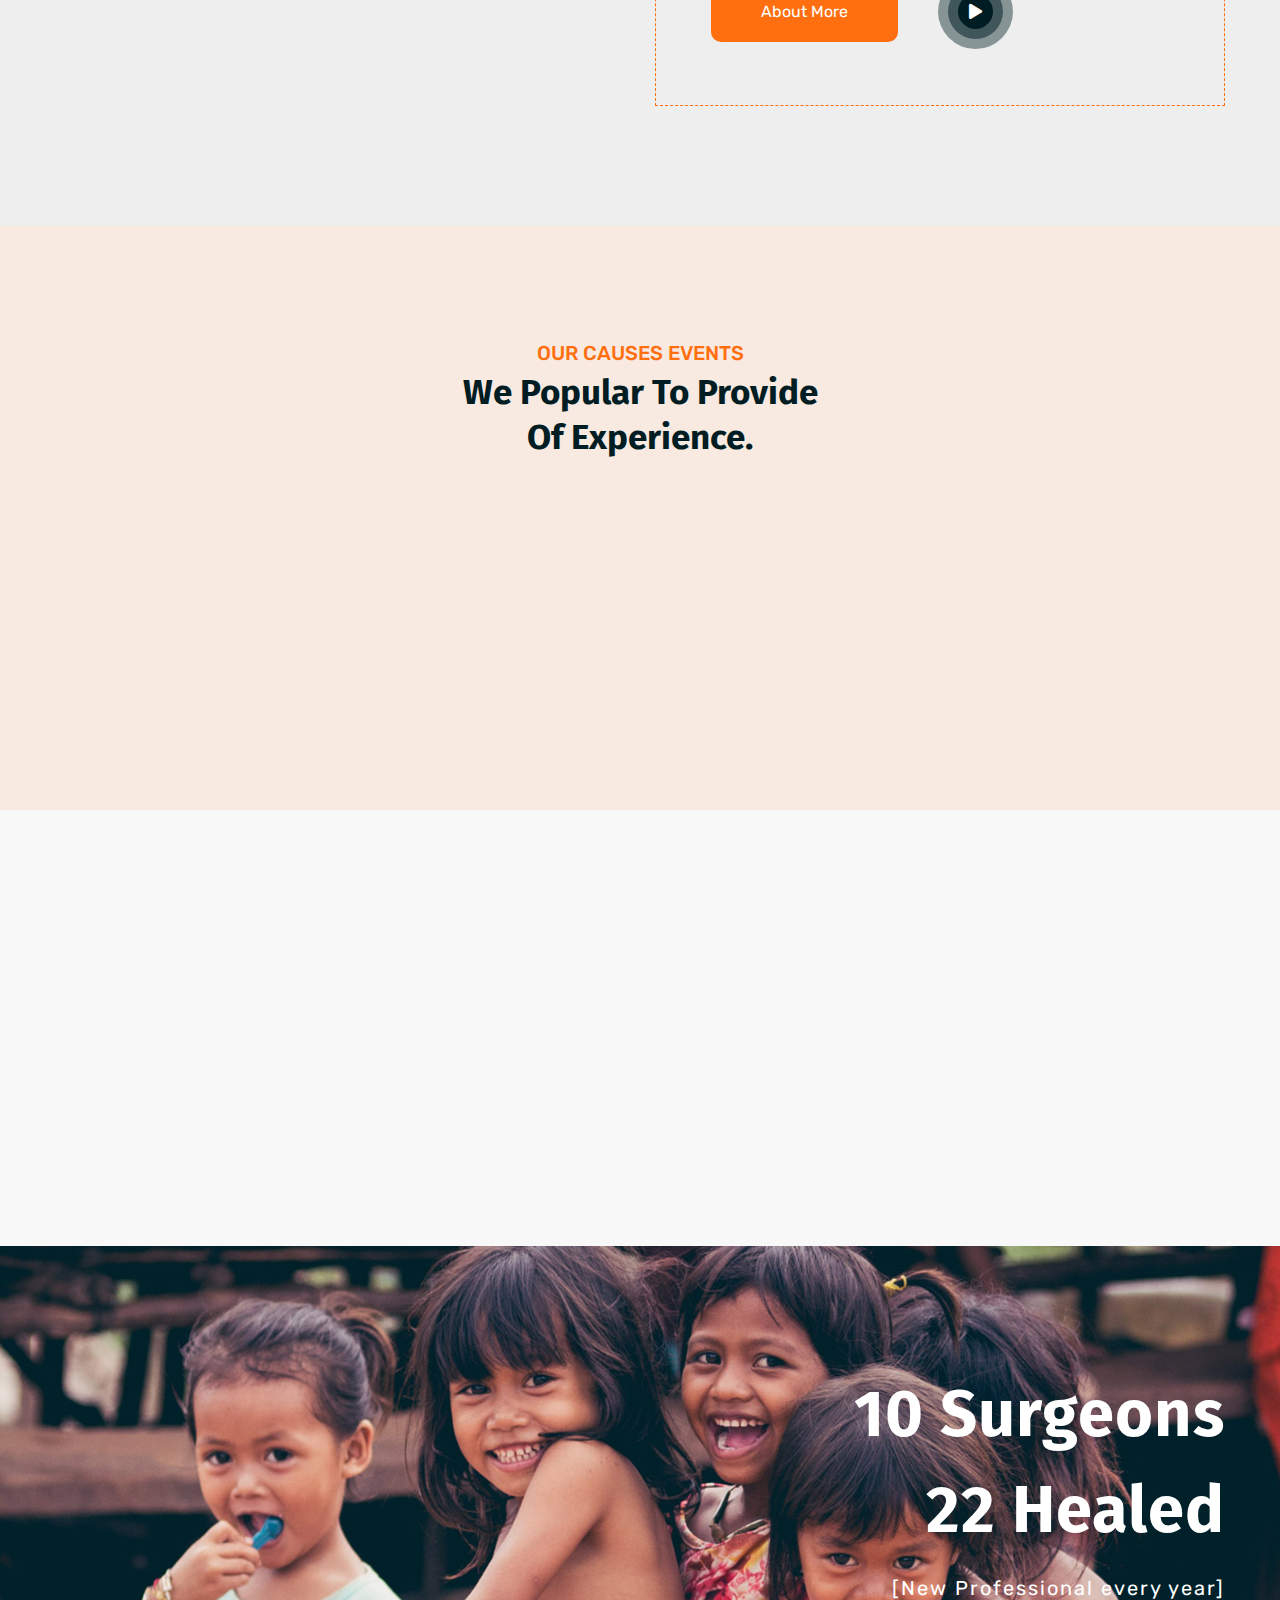
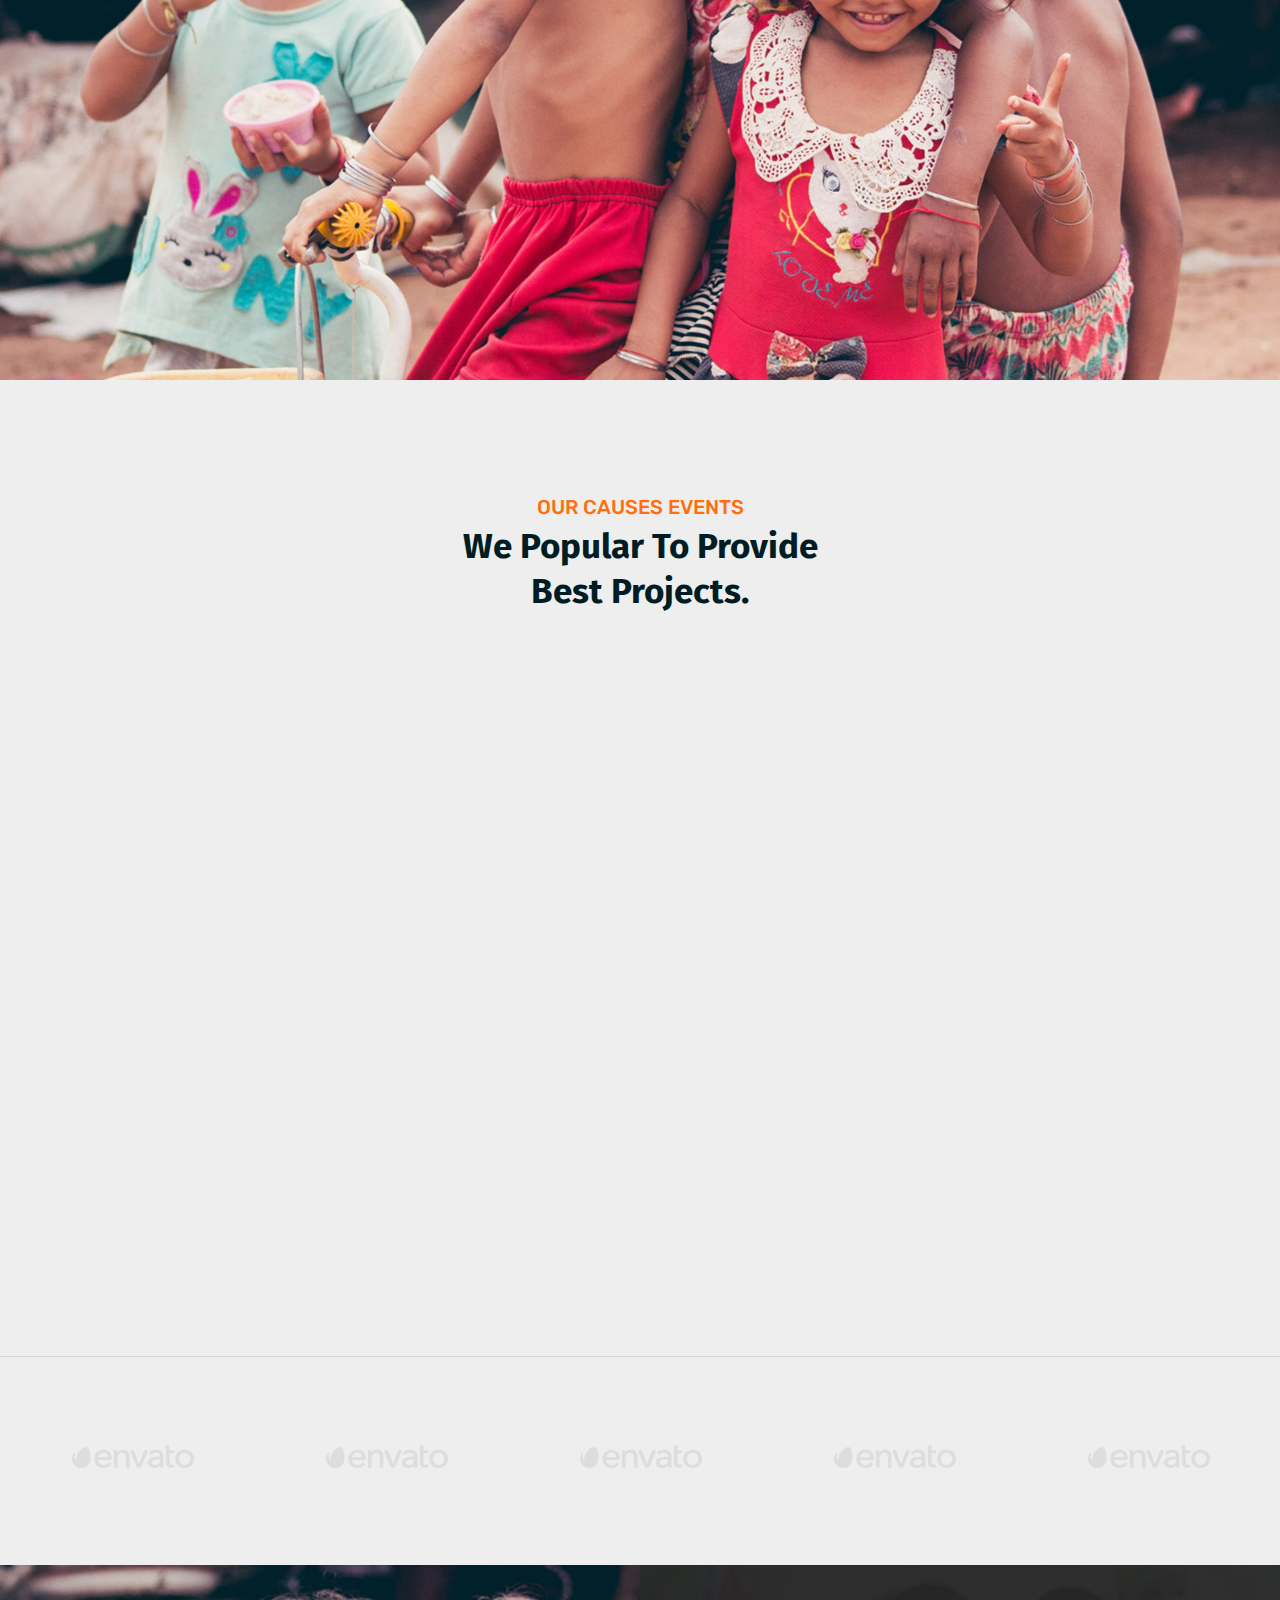
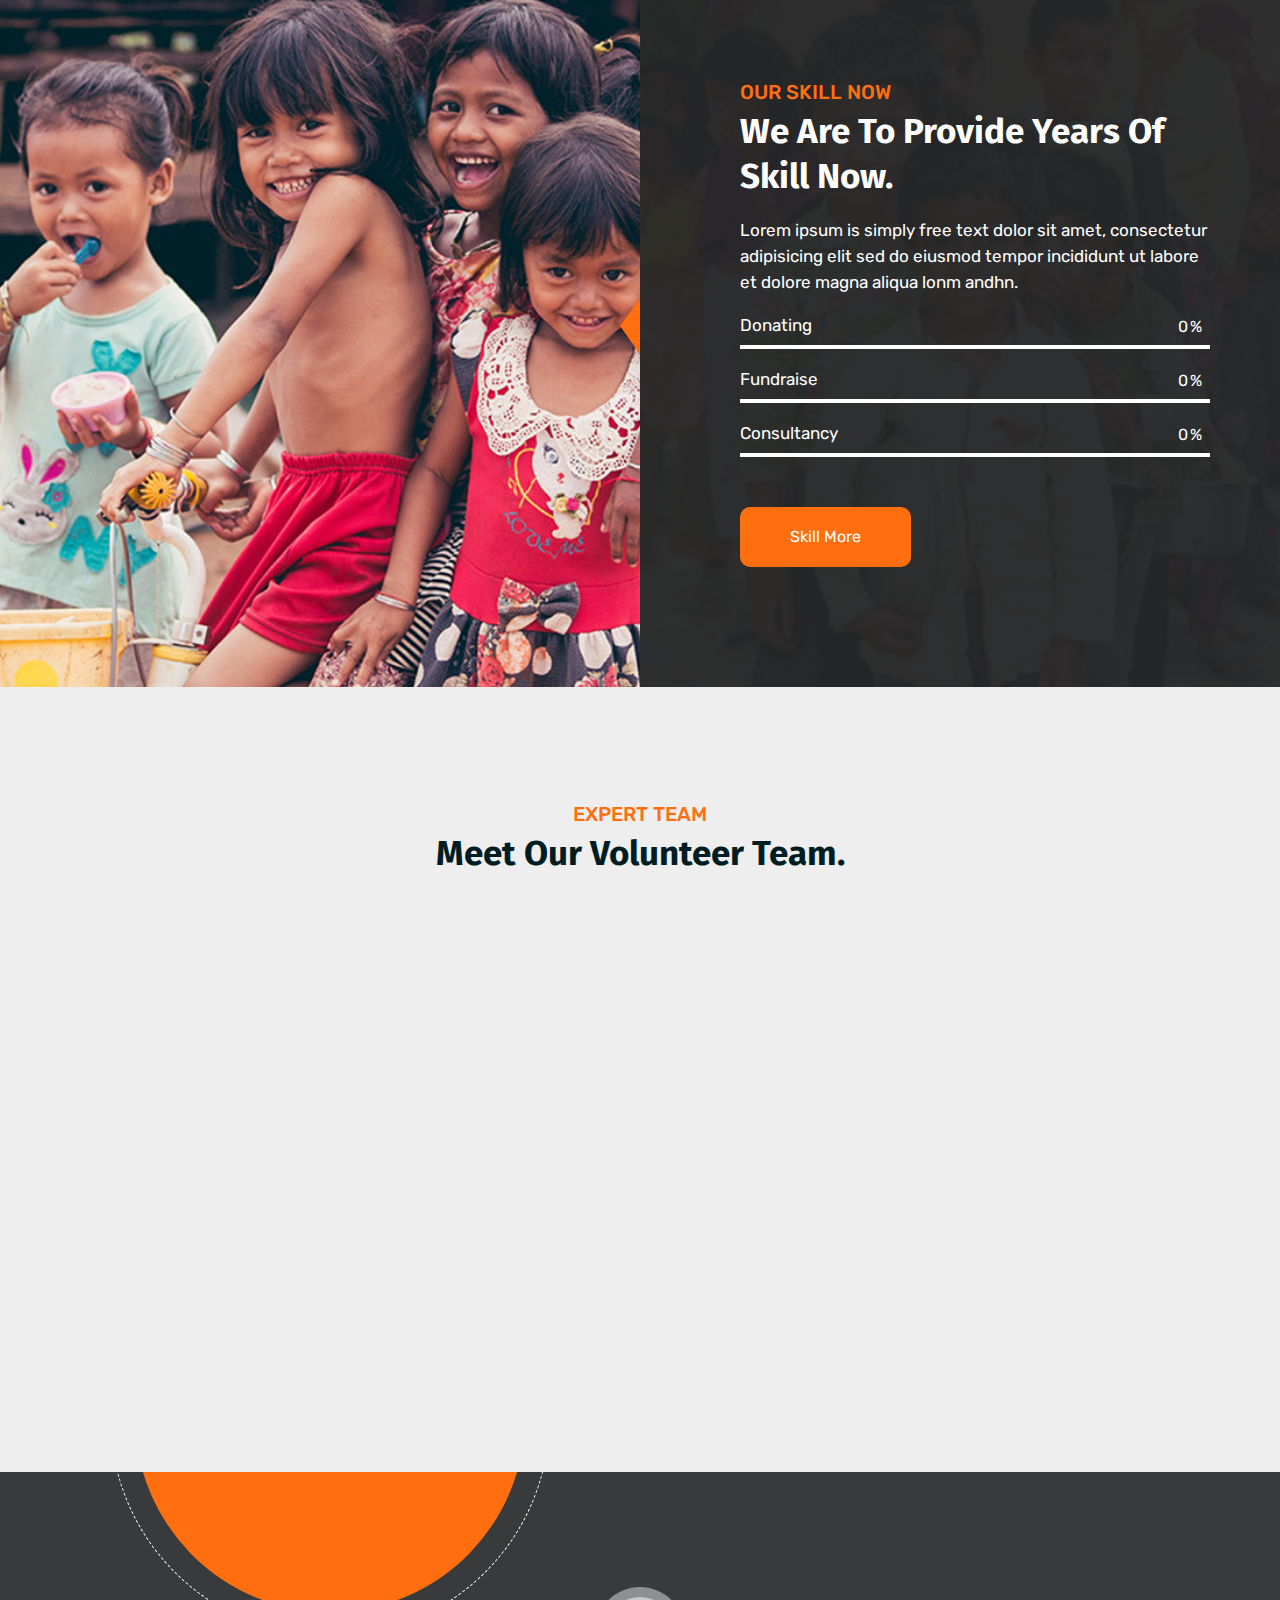
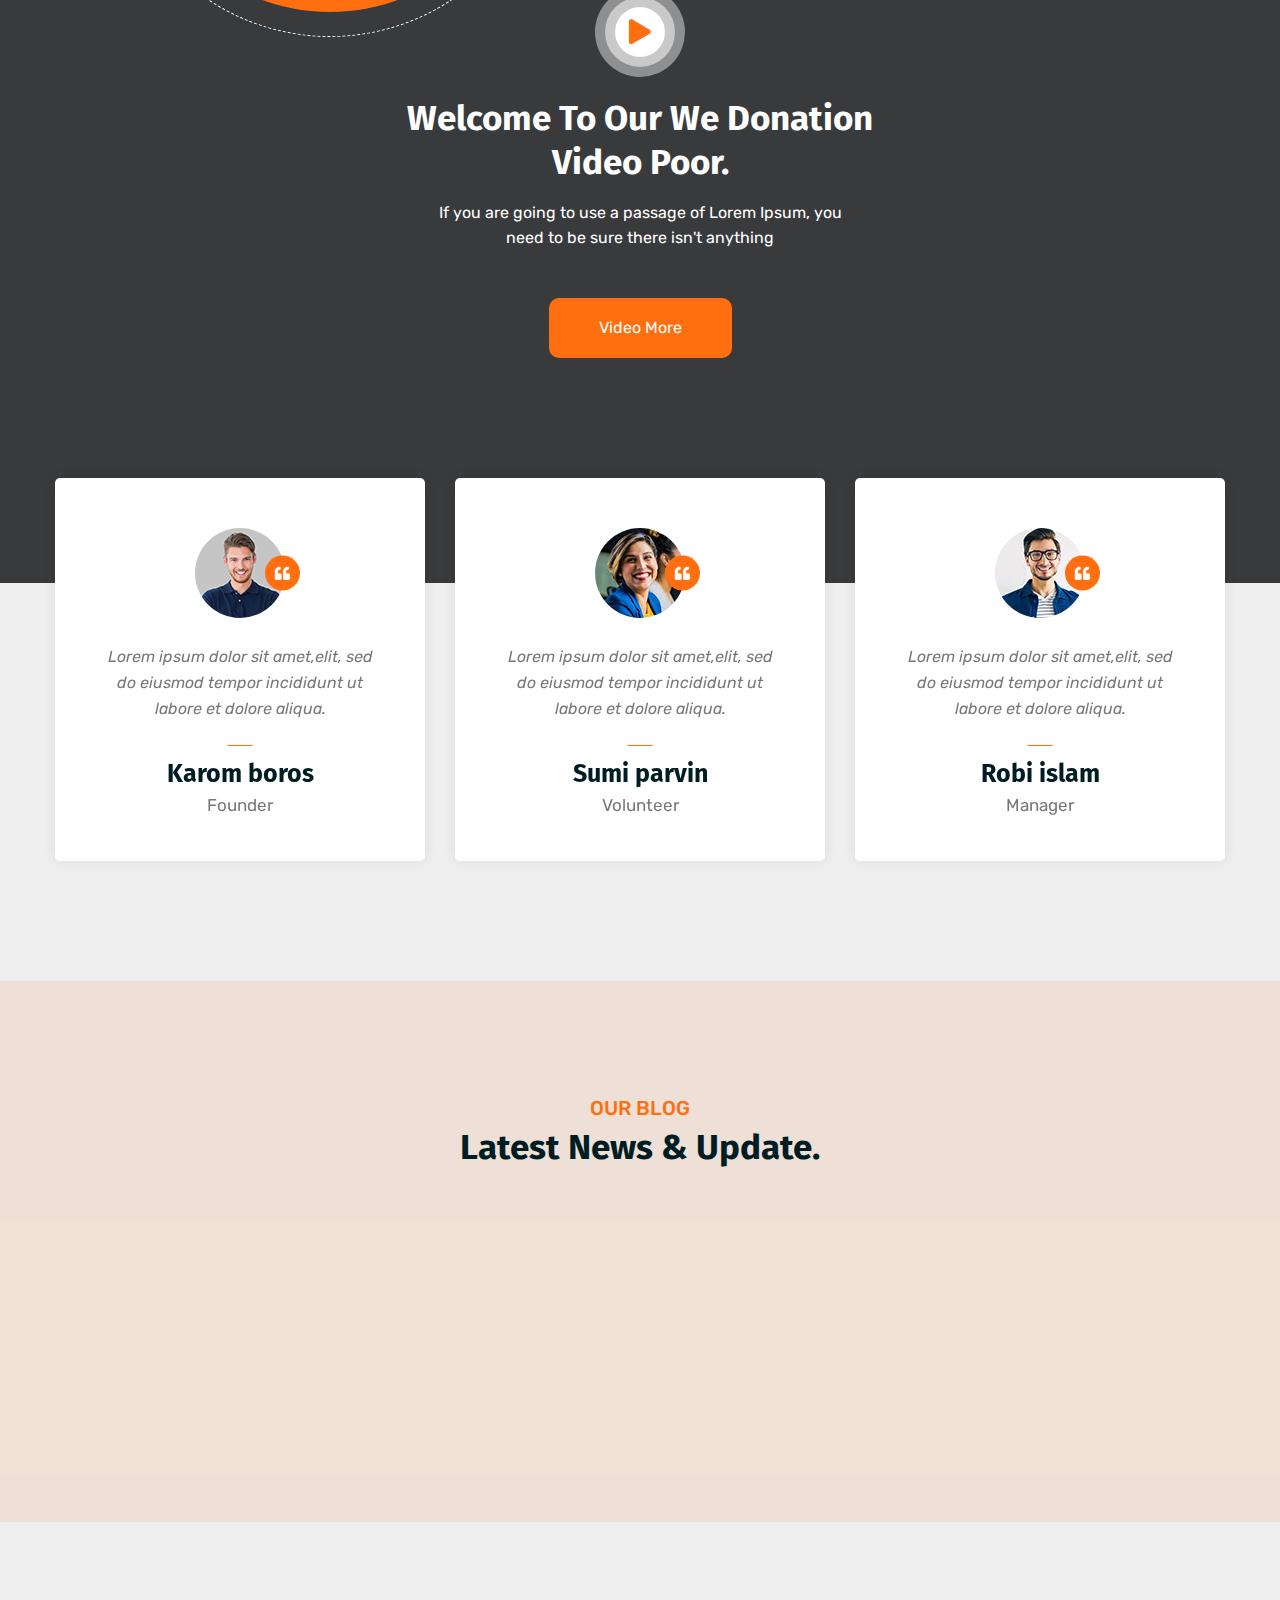
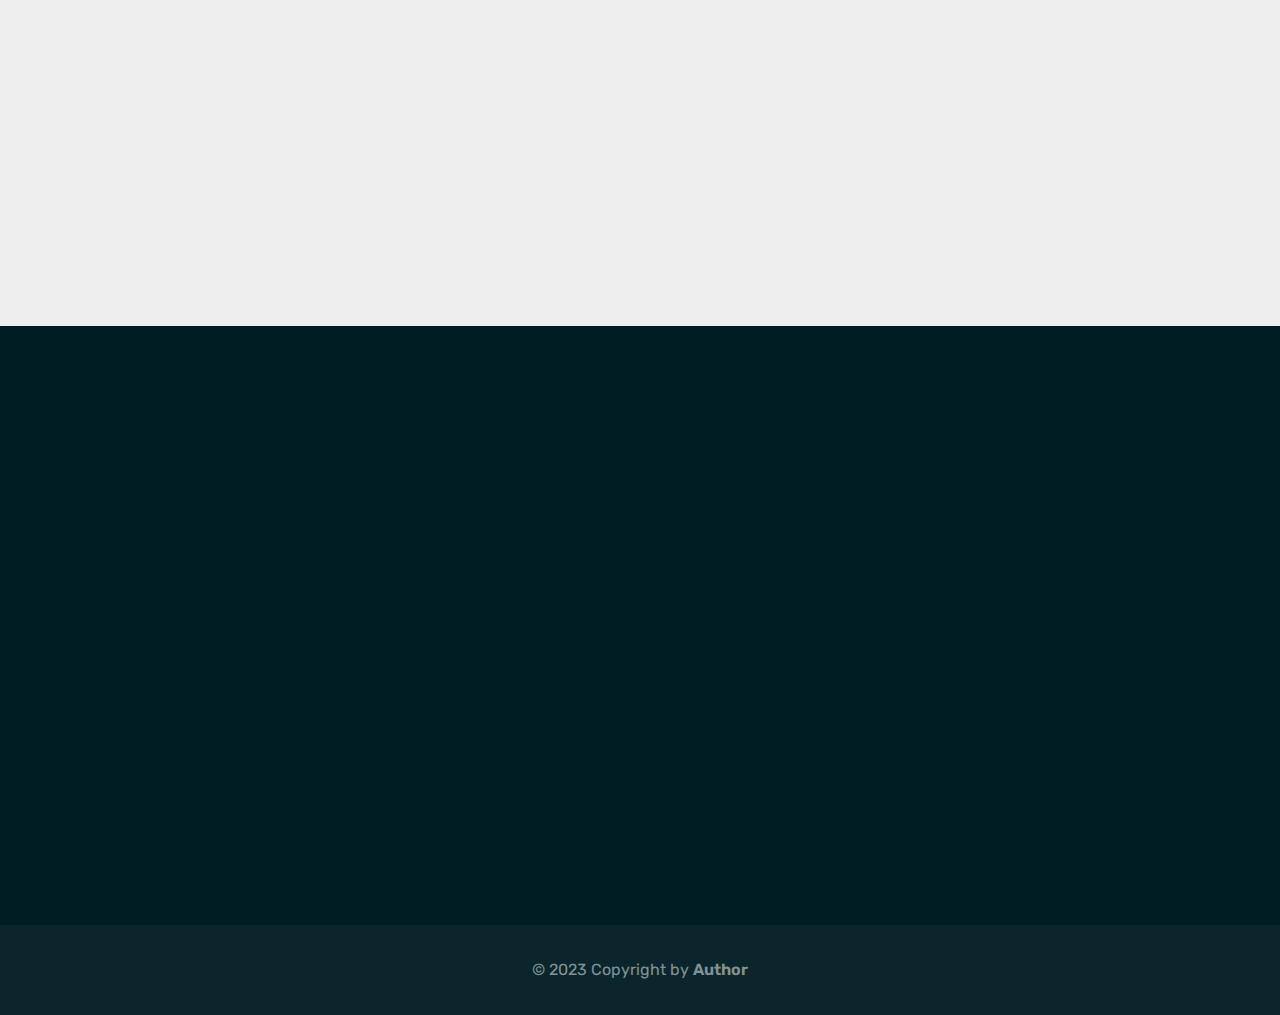
==== commit 139e6391: "image size and height updated" ====
--- a/index.html
+++ b/index.html
@@ -70,30 +70,34 @@
                     <div class="main-header__top-inner clearfix">
                         <div class="main-header__top-left">
                             <ul class="list-unstyled main-header__top-address">
-                                <li>
-                                    <div class="icon">
-                                        <span class="icon-call"></span>
-                                    </div>
-                                    <div class="text">
-                                        <p><a href="tel:5204654544">0000000000</a></p>
-                                    </div>
-                                </li>
-                                <li>
-                                    <div class="icon">
-                                        <span class="icon-envelope"></span>
-                                    </div>
-                                    <div class="text">
-                                        <p><a href="mailto:demo@example.com">demo@khflkshf.com</a></p>
-                                    </div>
-                                </li>
-                                <li>
-                                    <div class="icon">
-                                        <span class="icon-place"></span>
-                                    </div>
-                                    <div class="text">
-                                        <p>24/21, 2nd Rangpur, Sapla</p>
-                                    </div>
-                                </li>
+                                
+                                    <li>
+                                        <div class="icon">
+                                            <span class="icon-call"></span>
+                                        </div>
+                                        <div class="text">
+                                            <p><a href="tel:5204654544">0000000000</a></p>
+                                        </div>
+                                    </li>
+                               
+                                
+                                    <li>
+                                        <div class="icon">
+                                            <span class="icon-envelope"></span>
+                                        </div>
+                                        <div class="text">
+                                            <p><a href="mailto:demo@example.com">demo@khflkshf.com</a></p>
+                                        </div>
+                                    </li>
+                                    <li>
+                                        <div class="icon">
+                                            <span class="icon-place"></span>
+                                        </div>
+                                        <div class="text">
+                                            <p>24/21, 2nd Rangpur, Sapla</p>
+                                        </div>
+                                    </li>
+                                
                             </ul>
                         </div>
                         <div class="main-header__top-right">
@@ -197,10 +201,10 @@
             <section class="main-slider">
                 <div class="slider-wrapper theme-default">
                     <div id="slider" class="nivoSlider">
-                        <img class="img-fluid" src="assets/images-2/backgrounds/sbg1.jpg" data-thumb="assets/images-2/backgrounds/sbg1.jpg" alt="" />
-                        <img class="img-fluid" src="assets/images-2/backgrounds/sbg2.jpg" data-thumb="assets/images-2/backgrounds/sbg2.jpg" alt=""/>
-                        <img class="img-fluid" src="assets/images-2/backgrounds/sbg3.jpg" data-thumb="assets/images-2/backgrounds/sbg3.jpg" alt="" data-transition="slideInLeft" />
-                        <img class="img-fluid" src="assets/images-2/backgrounds/sbg1.jpg" data-thumb="assets/images-2/backgrounds/sbg1.jpg" alt="" title="#htmlcaption" />
+                        <img class="img-fluid" src="assets/images-2/backgrounds/sbg001.jpg" data-thumb="assets/images-2/backgrounds/sbg1.jpg" alt="" />
+                        <img class="img-fluid" src="assets/images-2/backgrounds/sbg002.jpg" data-thumb="assets/images-2/backgrounds/sbg2.jpg" alt=""/>
+                        <!-- <img class="img-fluid" src="assets/images-2/backgrounds/sbg3.jpg" data-thumb="assets/images-2/backgrounds/sbg3.jpg" alt="" data-transition="slideInLeft" /> -->
+                        <img class="img-fluid" src="assets/images-2/backgrounds/sbg001.jpg" data-thumb="assets/images-2/backgrounds/sbg3.jpg" alt="" />
                     </div>
                     <!-- <div id="htmlcaption" class="nivo-html-caption">
                         <strong>This</strong> is an example of a <em>HTML</em> caption with <a href="#">a link</a>. 
--- a/assets/css/sopot.css
+++ b/assets/css/sopot.css
@@ -9918,11 +9918,57 @@
 
 /* main slider top  */
 .main-slider{
-    height: 400px;
+    height: 100%;
 }
 .main-slider .container {
     position: relative;
     padding-top: 25px;
     padding-bottom: 0;
     z-index: 30;
-}+}
+/* navigation icon remove part  */
+.main-menu .main-menu__list > li.dropdown > a::after {
+    position: absolute;
+    top: 1px;
+    right: -16px;
+    font-family: 'icomoon' !important;
+    content: none;
+    font-size: 12px;
+    transition: transform 500ms ease;
+    z-index: 1;
+  }
+  .main-menu .main-menu__list{
+    position: relative;
+  }
+  .main-menu .main-menu__list::before {
+    position: absolute;
+    content: "Promoting ICAO Gender Equality Programe in conjuction with Next Generation of Aviation Professionals (NGAP) initiative";
+    bottom: 55px;
+    left: 75px;
+    letter-spacing: -1.5px;
+    line-height: 1.2;
+    color: #565656;
+  }
+  .main-menu .main-menu__list {
+    position: relative;
+    padding-top: 20px;
+  }
+  .main-menu .main-menu__list > li, .stricky-header .main-menu__list > li {
+    padding-top: 42px;
+    padding-bottom: 16px;
+    position: relative;
+  }
+  /* bg image  of section */
+  /* section{
+    background-image: url('../images-2/backgrounds/bg.jpg');
+    background-repeat: no-repeat;
+    background-size: cover;
+  } */
+  .up-comming-events {
+    position: relative;
+    display: block;
+    margin-top: -15px !important;
+    z-index: 10;
+  }
+
+  
--- a/assets/css/sopot-responsive.css
+++ b/assets/css/sopot-responsive.css
@@ -1107,11 +1107,6 @@
         padding-bottom: 200px;
     }
 
-
-
-
-
-
 }
 
 
@@ -1171,12 +1166,10 @@
         padding: 42px 0;
     }
 
-
-
-
-
-
-
-
-
-}+}
+/* navigation bar  custom css  */
+@media (max-width: 767px){
+    .main-menu-wrapper__right {
+      padding: 0 0px;
+    }
+    }